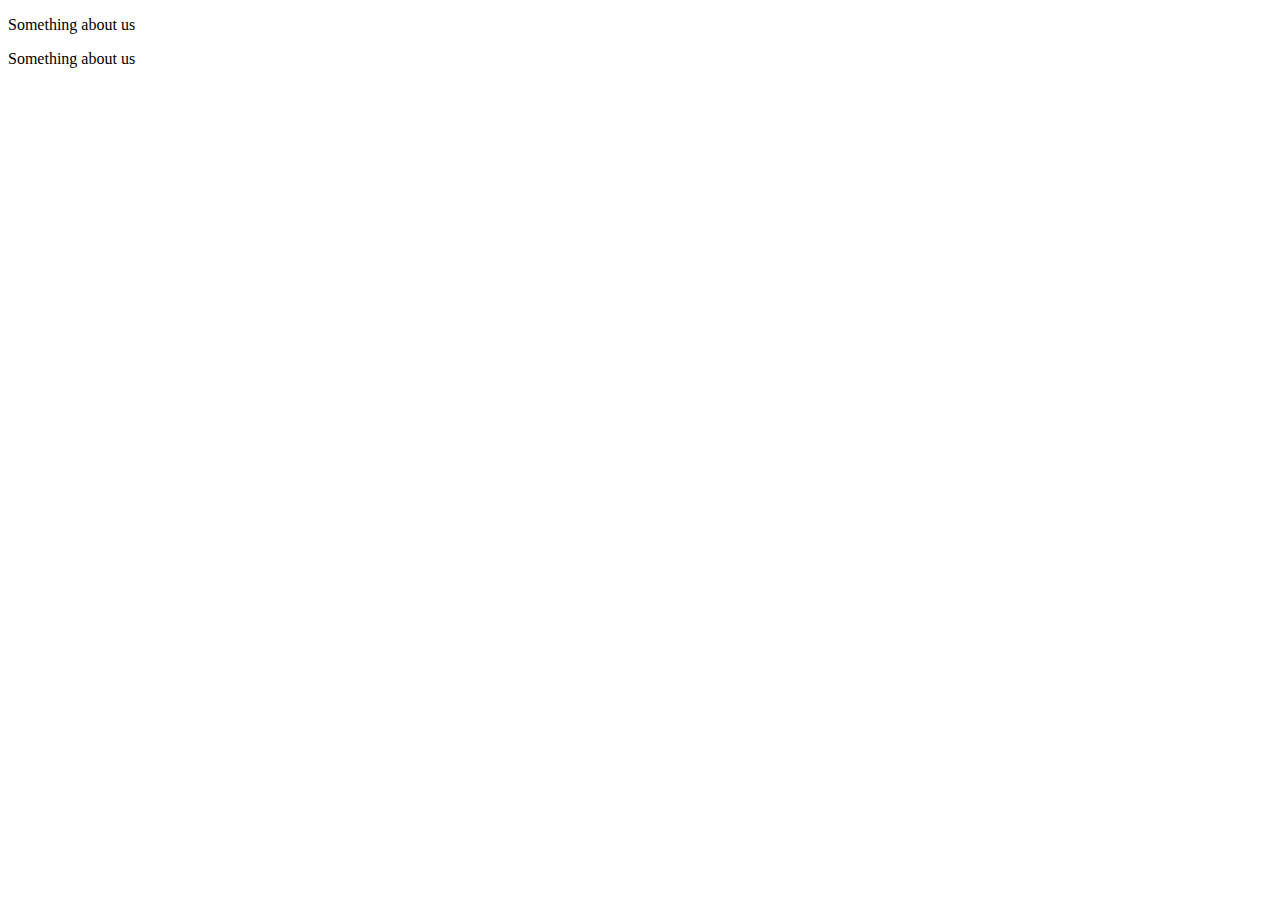
==== WEB-project/about-us.html @ 692694dc "main-page and organising" ====
<!DOCTYPE html>
<html lang="cs">
  <head>
    <metacharset="UTF-8"/>
    <link rel="stylesheet" href="styles.css">

    <script
      src="https://code.jquery.com/jquery-3.3.1.js"
      integrity="sha256-2Kok7MbOyxpgUVvAk/HJ2jigOSYS2auK4Pfzbm7uH60="
      crossorigin="anonymous">
    </script>
    
    <script> 
      $(function(){
      $("#header").load("header.html"); 
      $("#footer").load("footer.html"); 
      });
    </script> 

</head>

    <body>
               


        <main>

      <div id="header"></div>
      <div>
            <p>Something about us</p>
            <p>Something about us</p>
      </div>

        </main>



       <div id="header"></div>
    </body>
</html>
---- WEB-project/styles.css ----
footer {
  color: white;
  position: relative;
  overflow: hidden;
}

header#masthead{display: none;}
nav#mobile-navigation{display: none;}

header {
  position: fixed;
}

h1 {
    color:black;
    font-size: 32;
    position: fixed;
}

.main-bar {
    color: dodgerblue;
    display: inline-flex;
    position: fixed;
    float: right;
    padding: 10px;
    right: 0;
}

li{
  margin: 0px 0px 10px 0px;
}

.center-content{
  margin-left: 20%;
  margin-right: 20%;
}

input[type=text] {
  width: 100%;
  padding: 12px 20px;
  margin: 8px 0;
  box-sizing: border-box;
  background-color: darkgrey;
  color: aliceblue;
  font-size: large;
}
.nav-menu {
  width: fit-content;
}

.footer-div {
  padding: 15px;
  font-size: 15px;
  padding-top: 30px;
}

.dropbtn {
    color: white;
    background: rgb(14,14,14,0.5);
    padding: 12px 16px;
    font-size: 16px;
    border: none;
  }
  
  .dropdown {
    position: relative;
    display: inline-block;
  }
  
  .dropdown-content {
    display: none;
    position: absolute;
    min-width: 160px;
    box-shadow: 0px 8px 16px 0px rgba(0,0,0,0.2);
    z-index: 1;
  }
  
  .dropdown-content a {
    color: gray;
    background: rgb(14,14,14,0.5);
    padding: 12px 16px;
    text-decoration: none;
    display: block;
  }

  .top-background {
    position: relative;
    width: 100%;
    height: 85%;
    object-fit: cover;
    border-left: none;
    box-sizing: border-box;
    z-index: -1
  }

  .sponsors {
    font-size: 64px;
    color: white;
    text-align: center;
    padding: 60px 0;
  }
  
  .spacer {
    width:auto;
    height: 800px;
    background-color: aliceblue;
  }

  .spacer-small {
    height: 600px;
  }


  .dropdown-content a:hover {color: blue}
  .dropdown:hover .dropdown-content {display: block;}
  .dropdown:hover .dropbtn {color:dodgerblue;}
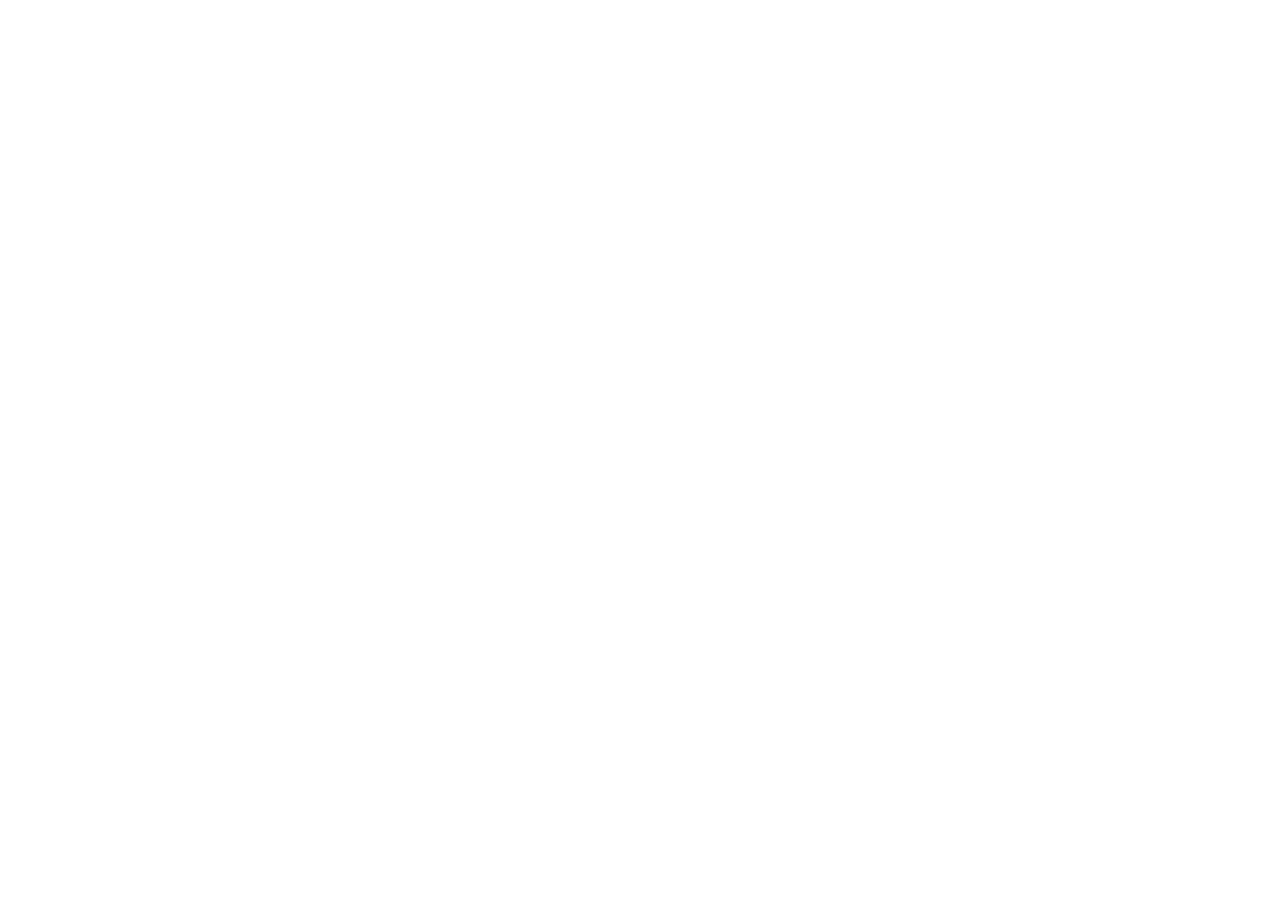
==== commit 4e46a834: "header-alt" ====
--- a/WEB-project/about-us.html
+++ b/WEB-project/about-us.html
@@ -12,24 +12,24 @@
     
     <script> 
       $(function(){
-      $("#header").load("header.html"); 
+      $("#header").load("header-alt.html"); 
       $("#footer").load("footer.html"); 
       });
     </script> 
 
 </head>
 
-    <body>
+    <body style="margin: 0;">
                
 
 
         <main>
 
-      <div id="header"></div>
-      <div>
-            <p>Something about us</p>
-            <p>Something about us</p>
-      </div>
+          <div id="header"></div>
+
+
+
+
 
         </main>
 
--- a/WEB-project/styles.css
+++ b/WEB-project/styles.css
@@ -61,6 +61,14 @@
     font-size: 16px;
     border: none;
   }
+
+  .dropbtnalt {
+    color: black;
+    padding: 12px 16px;
+    font-size: 16px;
+    border: none;
+    font-weight: bold;
+  }
   
   .dropdown {
     position: relative;
@@ -77,7 +85,7 @@
   
   .dropdown-content a {
     color: gray;
-    background: rgb(14,14,14,0.5);
+    background: rgb(255, 255, 255);
     padding: 12px 16px;
     text-decoration: none;
     display: block;
@@ -111,6 +119,7 @@
   }
 
 
-  .dropdown-content a:hover {color: blue}
+  .dropdown-content a:hover {color: white; background: sandybrown;}
   .dropdown:hover .dropdown-content {display: block;}
-  .dropdown:hover .dropbtn {color:dodgerblue;}+  .dropdown:hover .dropbtn {color:dodgerblue;}
+  .dropdown:hover .dropbtnalt {color: sandybrown;}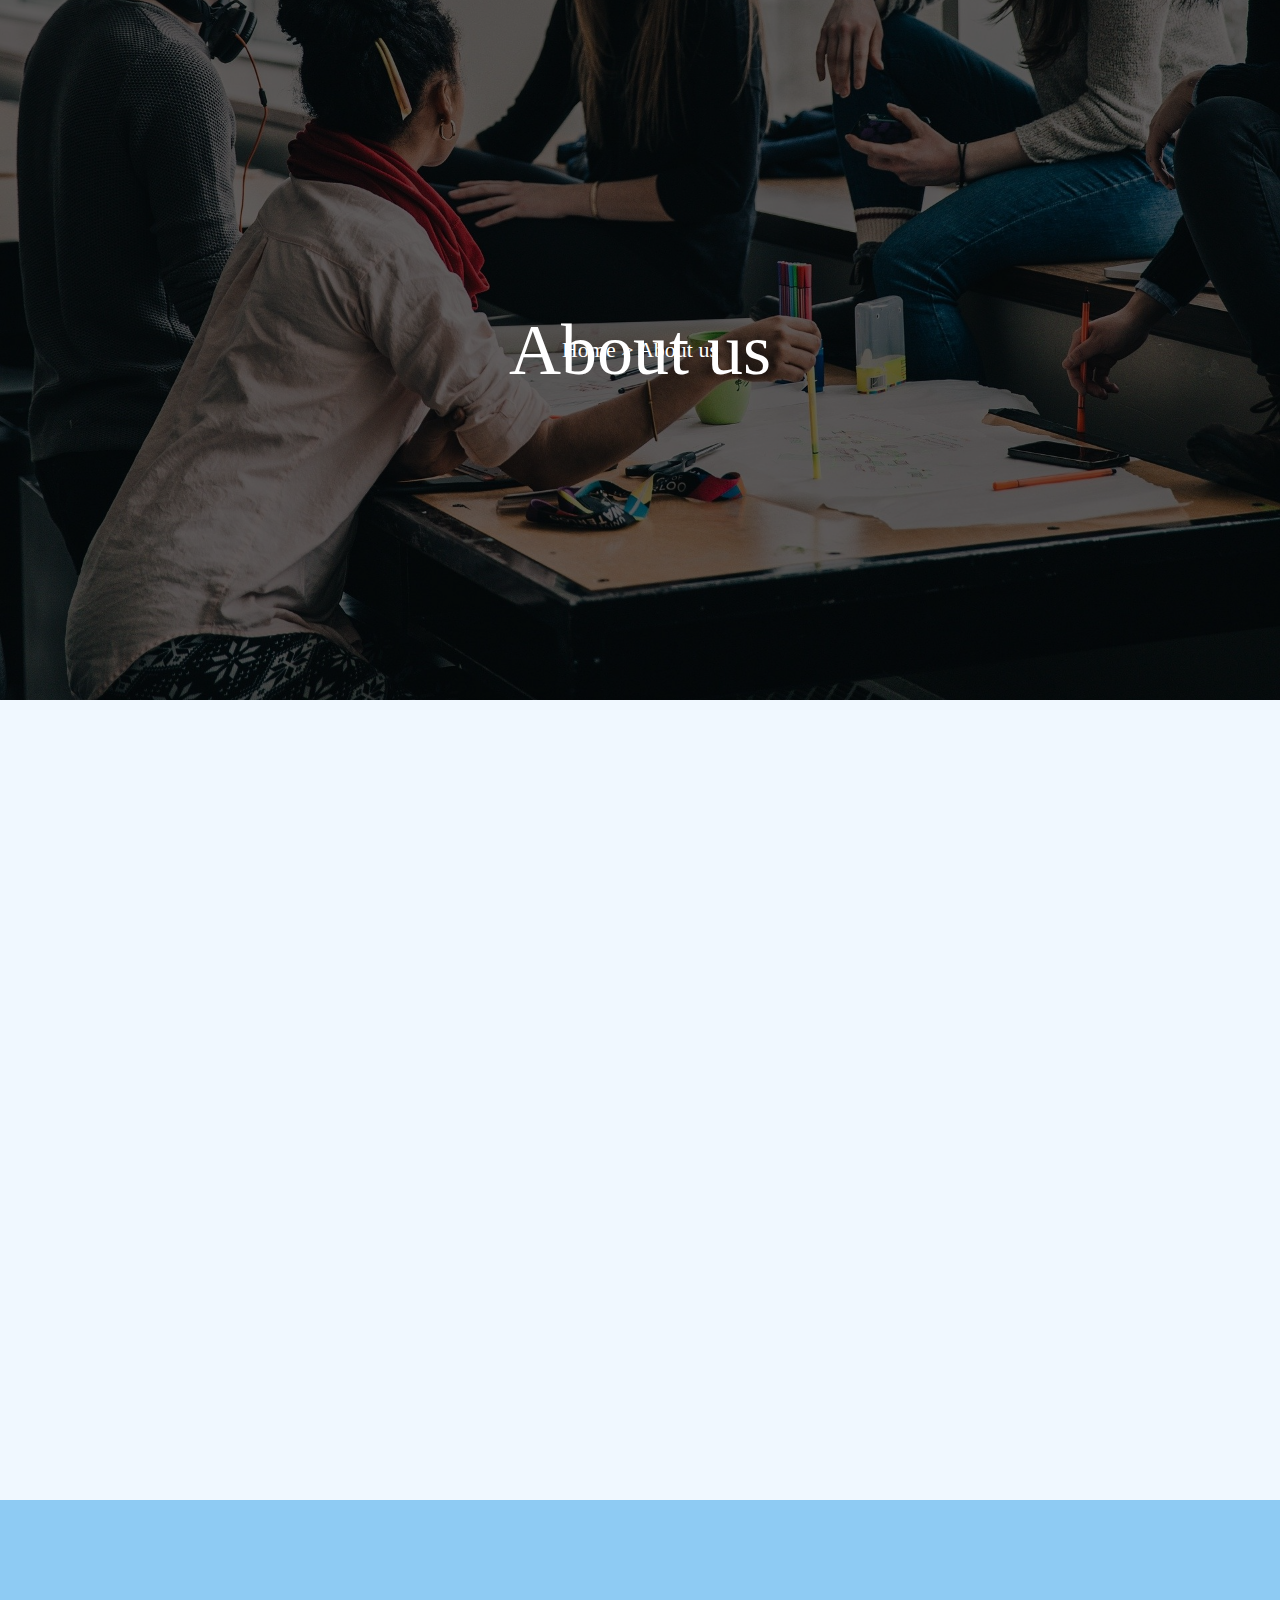
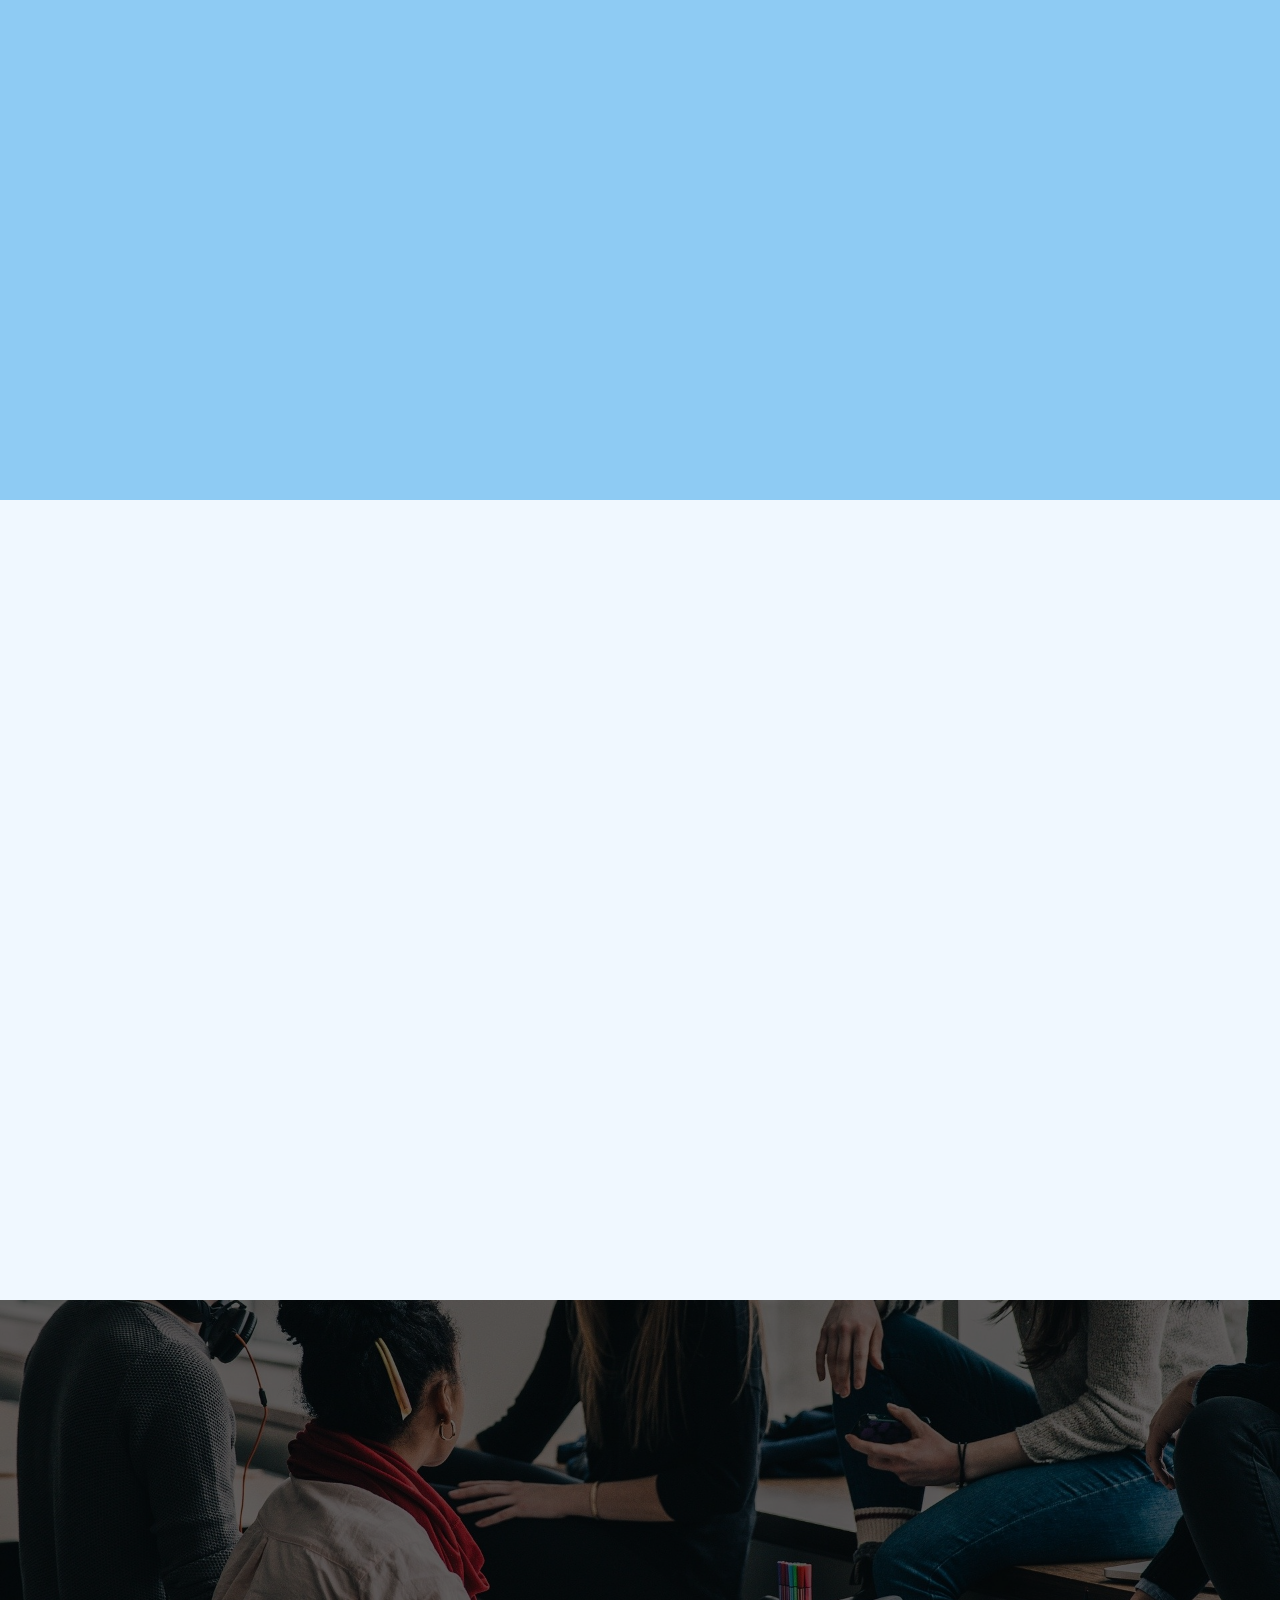
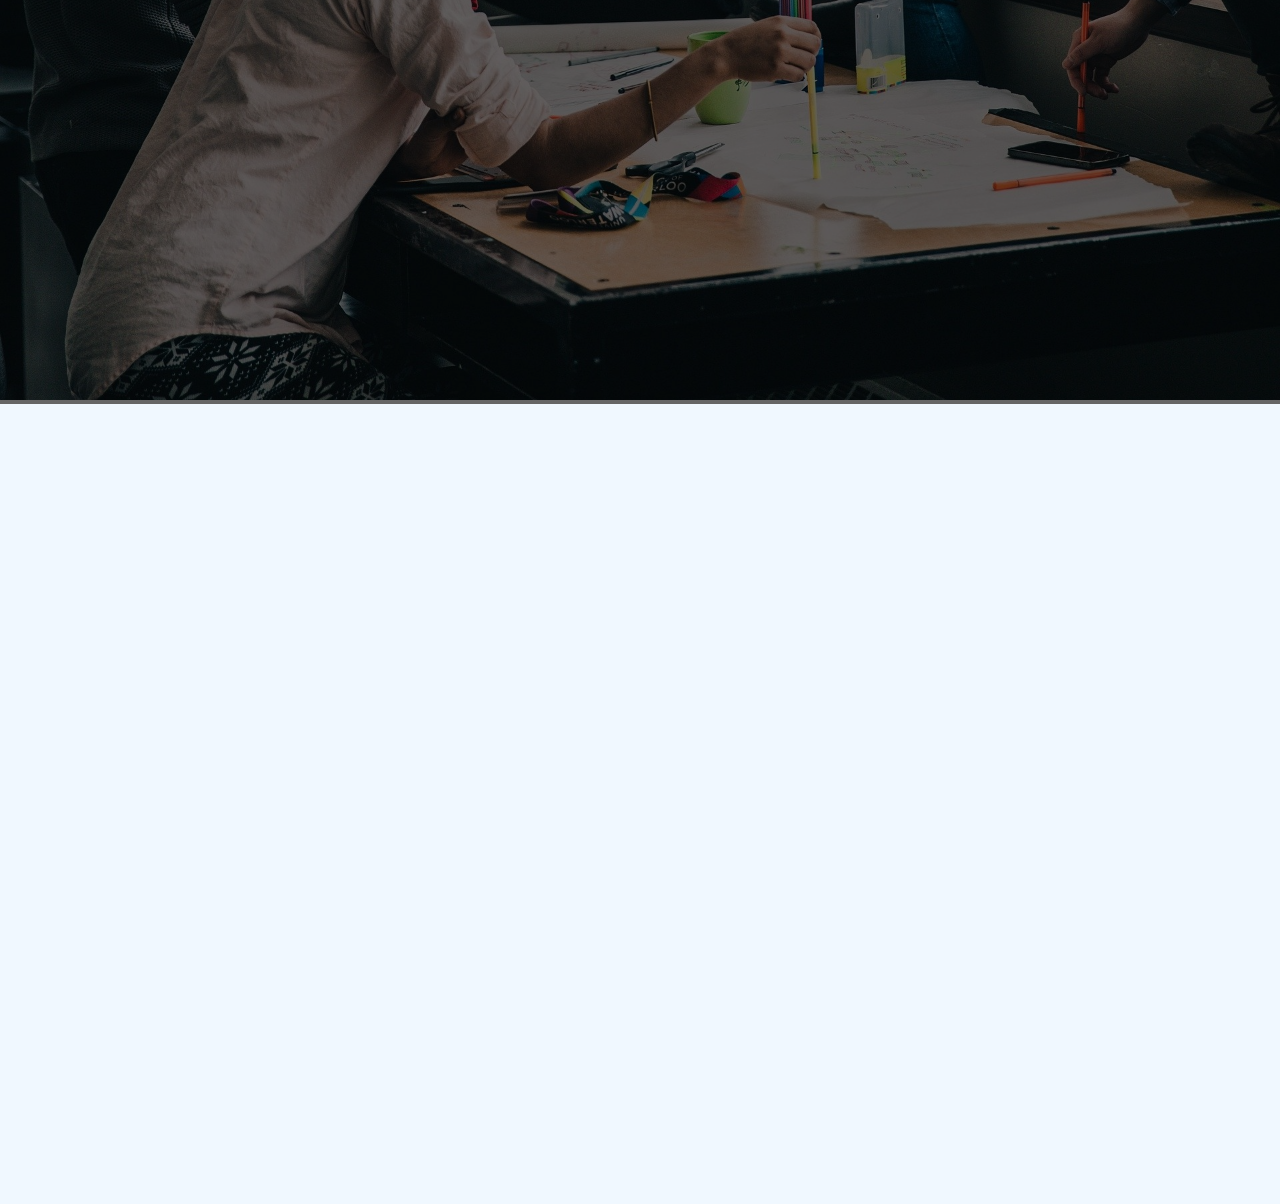
==== commit b0327c14: "Cont" ====
--- a/WEB-project/about-us.html
+++ b/WEB-project/about-us.html
@@ -19,22 +19,50 @@
 
 </head>
 
-    <body style="margin: 0;">
+    <body>
                
 
+      <div id="header" style="z-index: 1;"></div>
 
         <main>
 
-          <div id="header"></div>
 
+         
 
+          <div style=" background:rgba(0,0,0,0.6); align-items: center;">
+          <flexbox style="  display: flex;
+          justify-content: center;
+          align-items: center;">
 
+           
+            <p style="position: absolute; z-index: 0; font-size: 72px; text-anchor: middle; color: white;">About us</p> 
+            <p style="position: absolute; z-index: 0; font-size: 22px; color: white;">
+              <a href="./index.html">Home</a> > <a href="#">About us</a> 
 
+           </p>
+          <img src="./pictures/mainpage/people.jpg"class="top-background" style="height: 700px; z-index: -1;">
+
+          </flexbox>
+          </div>
+
+          <div class="spacer"></div>
+
+          <div class="spacer spacer-small" style="background-color: rgb(142, 203, 243);"></div>
+    
+    
+          <div class="spacer"></div>
+    
+          <div style=" background:rgba(0,0,0,0.6);">
+          <img src="./pictures/mainpage/people.jpg"class="top-background" style="height: 700px;">
+          </div>
+    
+          <div class="spacer"></div>
+    
 
         </main>
 
 
 
-       <div id="header"></div>
+        <div id="footer"></div>
     </body>
 </html>--- a/WEB-project/styles.css
+++ b/WEB-project/styles.css
@@ -1,7 +1,16 @@
+body{
+  margin: 0px;
+}
+
 footer {
   color: white;
   position: relative;
   overflow: hidden;
+}
+
+a {
+  color: white;
+  text-decoration: none;
 }
 
 header#masthead{display: none;}
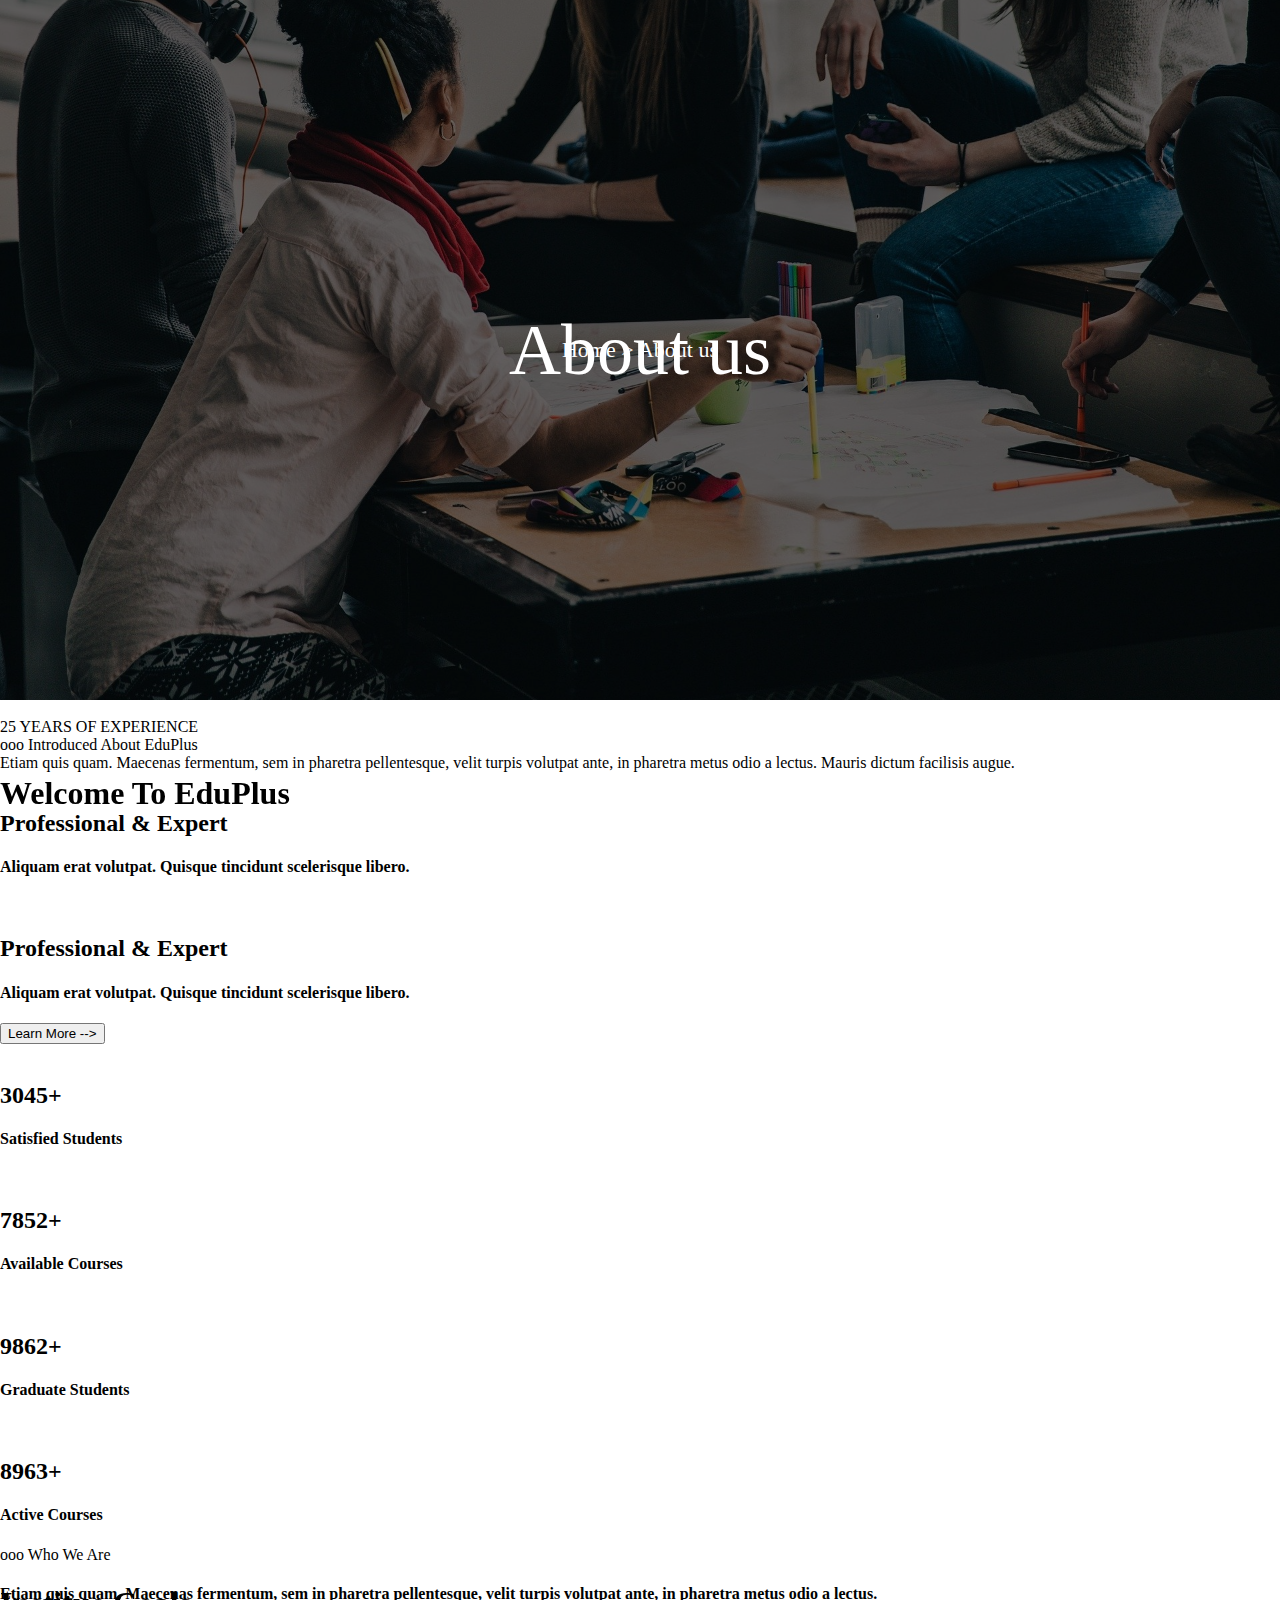
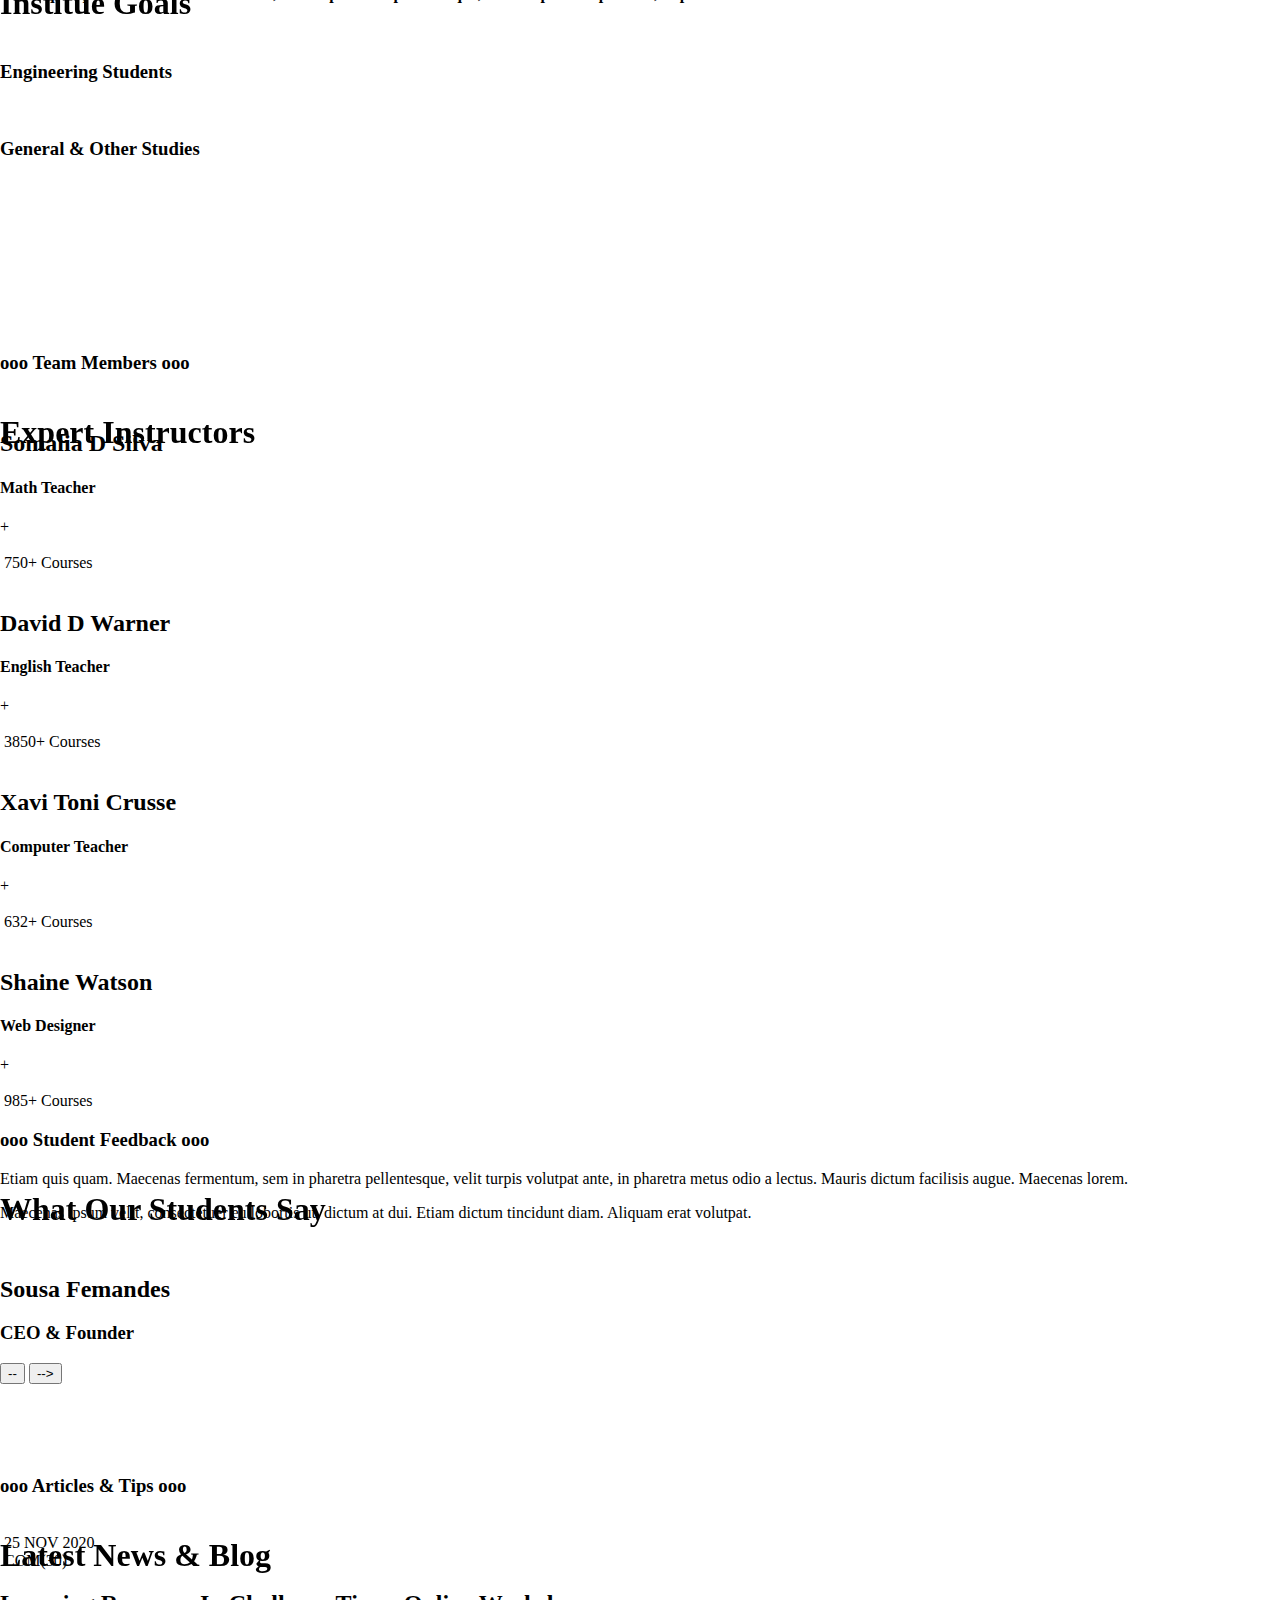
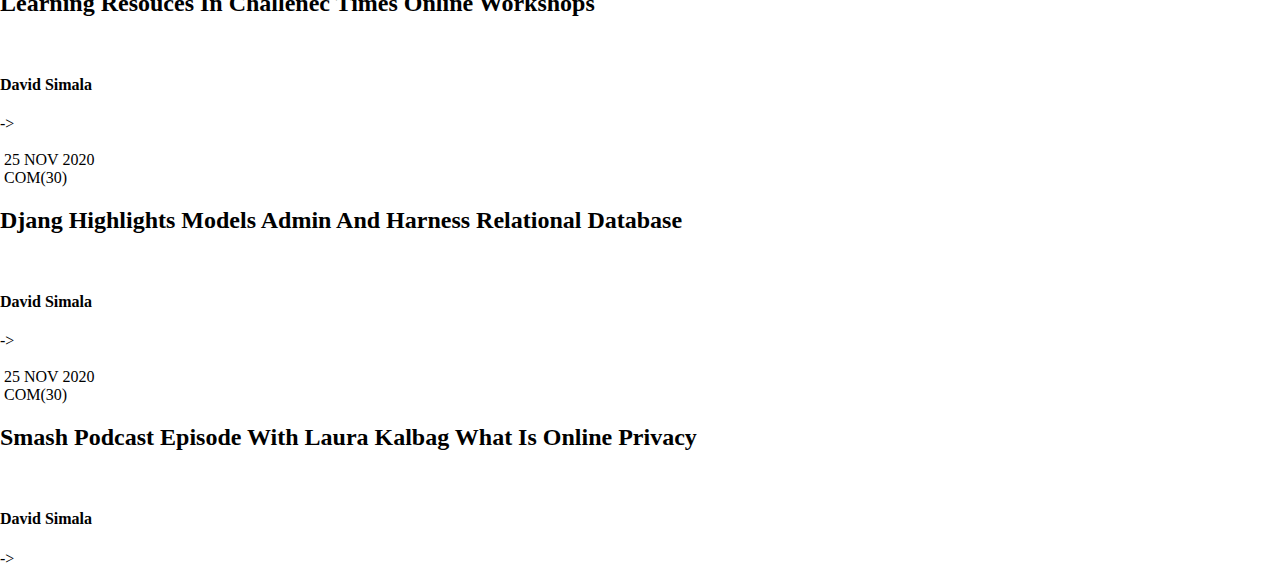
==== commit bc5e622c: "conte" ====
--- a/WEB-project/about-us.html
+++ b/WEB-project/about-us.html
@@ -30,38 +30,332 @@
          
 
           <div style=" background:rgba(0,0,0,0.6); align-items: center;">
-          <flexbox style="  display: flex;
-          justify-content: center;
-          align-items: center;">
-
-           
-            <p style="position: absolute; z-index: 0; font-size: 72px; text-anchor: middle; color: white;">About us</p> 
-            <p style="position: absolute; z-index: 0; font-size: 22px; color: white;">
-              <a href="./index.html">Home</a> > <a href="#">About us</a> 
-
-           </p>
-          <img src="./pictures/mainpage/people.jpg"class="top-background" style="height: 700px; z-index: -1;">
-
-          </flexbox>
-          </div>
-
-          <div class="spacer"></div>
-
-          <div class="spacer spacer-small" style="background-color: rgb(142, 203, 243);"></div>
-    
-    
-          <div class="spacer"></div>
-    
-          <div style=" background:rgba(0,0,0,0.6);">
-          <img src="./pictures/mainpage/people.jpg"class="top-background" style="height: 700px;">
-          </div>
-    
-          <div class="spacer"></div>
-    
+            <flexbox style="  display: flex;
+            justify-content: center;
+            align-items: center;">
+
+            
+              <p style="position: absolute; z-index: 0; font-size: 72px; text-anchor: middle; color: white;">About us</p> 
+              <p style="position: absolute; z-index: 0; font-size: 22px; color: white;">
+                <a href="./index.html">Home</a> > <a href="#">About us</a> 
+              </p>
+
+              <img src="./pictures/mainpage/people.jpg"class="top-background" style="height: 700px; z-index: -1;">
+
+            </flexbox>
+          </div>
+
+
+          <div>
+            <div>
+              <img>
+              <img>
+              <div>
+                25  YEARS OF EXPERIENCE
+              </div>
+            </div>
+
+            <div>
+              <div>ooo Introduced About EduPlus</div>
+              <h1>Welcome To EduPlus</h1>
+              <div>
+                Etiam quis quam. Maecenas fermentum, sem in pharetra pellentesque, velit turpis volutpat ante, 
+                in pharetra metus odio a lectus. Mauris dictum facilisis augue. 
+              </div>
+
+              <div>
+                <div>
+                  <img>
+                </div>
+                <div>
+                  <h2>Professional & Expert</h2>
+                  <h4>Aliquam erat volutpat. Quisque tincidunt scelerisque libero. </h4>
+                </div>
+              </div>
+
+              <div>
+                <div>
+                  <img>
+                </div>
+                <div>
+                  <h2>Professional & Expert</h2>
+                  <h4>Aliquam erat volutpat. Quisque tincidunt scelerisque libero. </h4>
+                </div>
+              </div>
+
+              <button>Learn More --></button>
+            </div>
+          </div>
+
+
+          <div>
+            <div>
+              <div>
+                <img>
+              </div>
+              <div>
+                <h2>3045+</h2>
+                <h4>Satisfied Students</h4>
+              </div>
+            </div>
+
+            <div>
+              <div>
+                <img>
+              </div>
+              <div>
+                <h2>7852+</h2>
+                <h4>Available Courses</h4>
+              </div>
+            </div>
+
+            <div>
+              <div>
+                <img>
+              </div>
+              <div>
+                <h2>9862+</h2>
+                <h4>Graduate Students</h4>
+              </div>
+            </div>
+
+            <div>
+              <div>
+                <img>
+              </div>
+              <div>
+                <h2>8963+</h2>
+                <h4>Active Courses</h4>
+              </div>
+            </div>
+          </div>
+
+
+          <div>
+            <div>
+              <div>
+                ooo Who We Are
+              </div>
+
+              <h1>Institue Goals</h1>
+
+              <h4>Etiam quis quam. Maecenas fermentum, sem in pharetra pellentesque, velit turpis volutpat ante, 
+                in pharetra metus odio a lectus.</h4>
+
+              <div>
+                <div>
+                  <img>
+                  <h3>Engineering Students</h3>
+                </div>
+                <div>
+                  <img>
+                  <h3>General & Other Studies</h3>
+                </div>
+              </div>
+            </div>
+
+            <div>
+              <video></video>
+            </div>
+          </div>
+
+
+          <div>
+
+            <h3>ooo Team Members ooo</h3>
+
+            <h1>Expert Instructors</h1>
+
+            <div>
+              <img>
+              <h2>Somalia D Silva</h2>
+              <h4>Math Teacher</h4>
+              <div>+</div>
+              <br>
+              <div>
+                <img>
+                750+ Courses
+              </div>
+            </div>
+
+            <div>
+              <img>
+              <h2>David D Warner</h2>
+              <h4>English Teacher</h4>
+              <div>+</div>
+              <br>
+              <div>
+                <img>
+                3850+ Courses
+              </div>
+            </div>
+
+            <div>
+              <img>
+              <h2>Xavi Toni Crusse</h2>
+              <h4>Computer Teacher</h4>
+              <div>+</div>
+              <br>
+              <div>
+                <img>
+                632+ Courses
+              </div>
+            </div>
+
+            <div>
+              <img>
+              <h2>Shaine Watson</h2>
+              <h4>Web Designer</h4>
+              <div>+</div>
+              <br>
+              <div>
+                <img>
+                985+ Courses
+              </div>
+            </div>
+
+          </div>
+
+
+          <div>
+            <div>
+              <h3>ooo Student Feedback ooo</h3>
+              <h1>What Our Students Say</h1>
+            </div>
+
+            <div>
+              <div>
+                <p>
+                  Etiam quis quam. Maecenas fermentum, sem in pharetra pellentesque, velit turpis volutpat ante, in 
+                  pharetra metus odio a lectus. Mauris dictum facilisis augue. Maecenas lorem. 
+                </p>
+                <p>
+                  Maecenas ipsum velit, 
+                  consectetuer eu lobortis ut, dictum at dui. Etiam dictum tincidunt diam. Aliquam erat volutpat. 
+                </p>
+                <div>
+                  <img>
+                  <div>
+                    <h2>Sousa Femandes</h2>
+                    <h3>CEO & Founder</h3>
+                  </div>
+                </div>
+                <div>
+                  <button>--</button>
+                  <button>--></button>
+                </div>
+                <img>
+              </div>
+
+              <div>
+                <div>
+                  <img>
+                  <img>
+                </div>
+                <div>
+                  <img>
+                  <img>
+                  <img>
+                </div>
+                <div>
+                  <img>
+                  <img>
+                  <img>
+                </div>
+              </div>
+
+            </div>
+
+          </div>
+
+
+          <div>
+
+            <h3>ooo Articles & Tips ooo</h3>
+
+            <h1>Latest News & Blog </h1>
+
+            <div>
+
+              <img>
+
+              <div>
+                <div>
+                  <img>
+                  25 NOV 2020
+                </div>
+                <div>
+                  <img>
+                  COM(30)
+                </div>
+              </div>
+
+              <h2>Learning Resouces In Challenec Times Online Workshops</h2>
+
+              <div>
+                <img>
+                <h4>David Simala</h4>
+              </div>
+
+              <div>-></div>
+
+            </div>
+
+            <div>
+
+              <img>
+
+              <div>
+                <div>
+                  <img>
+                  25 NOV 2020
+                </div>
+                <div>
+                  <img>
+                  COM(30)
+                </div>
+              </div>
+
+              <h2>Djang Highlights Models Admin And Harness Relational Database</h2>
+
+              <div>
+                <img>
+                <h4>David Simala</h4>
+              </div>
+
+              <div>-></div>
+
+            </div>
+
+            <div>
+
+              <img>
+
+              <div>
+                <div>
+                  <img>
+                  25 NOV 2020
+                </div>
+                <div>
+                  <img>
+                  COM(30)
+                </div>
+              </div>
+
+              <h2>Smash Podcast Episode With Laura Kalbag What Is Online Privacy</h2>
+
+              <div>
+                <img>
+                <h4>David Simala</h4>
+              </div>
+
+              <div>-></div>
+
+            </div>
+
+          </div>
 
         </main>
-
-
 
         <div id="footer"></div>
     </body>
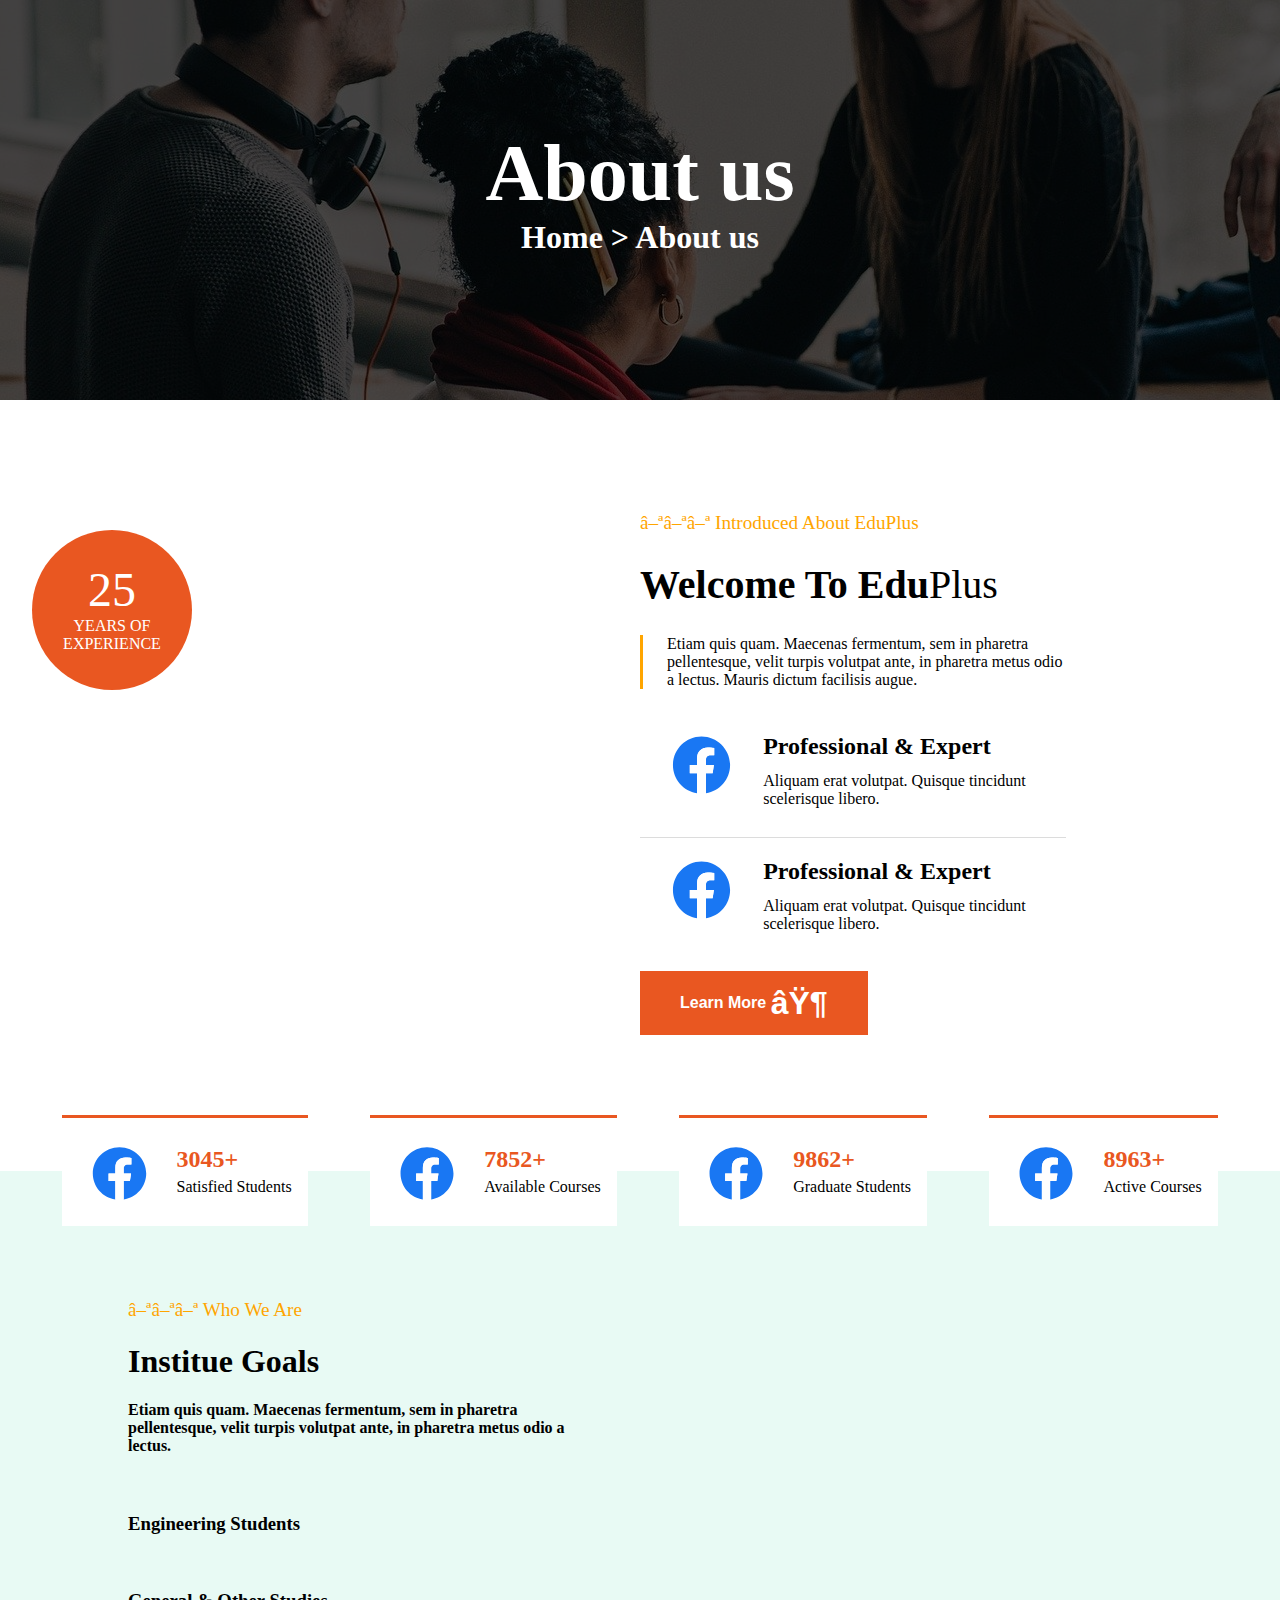
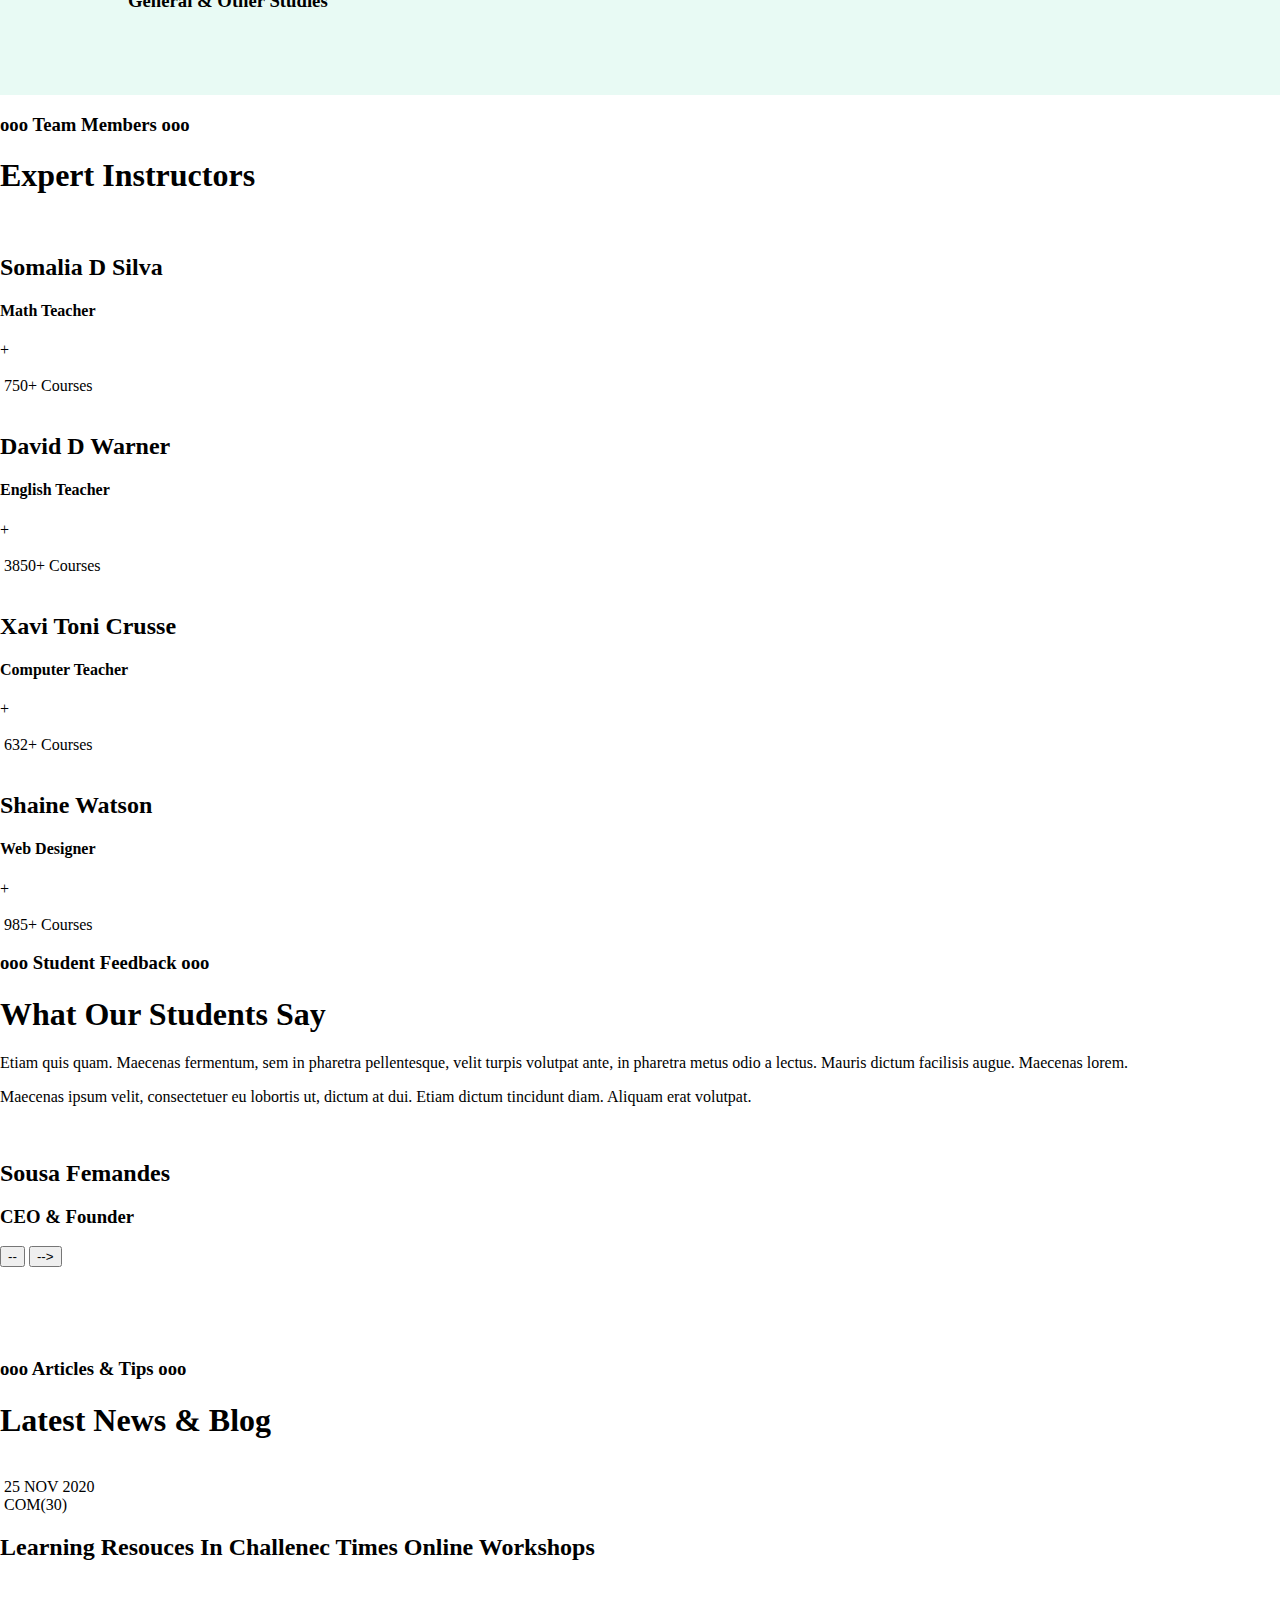
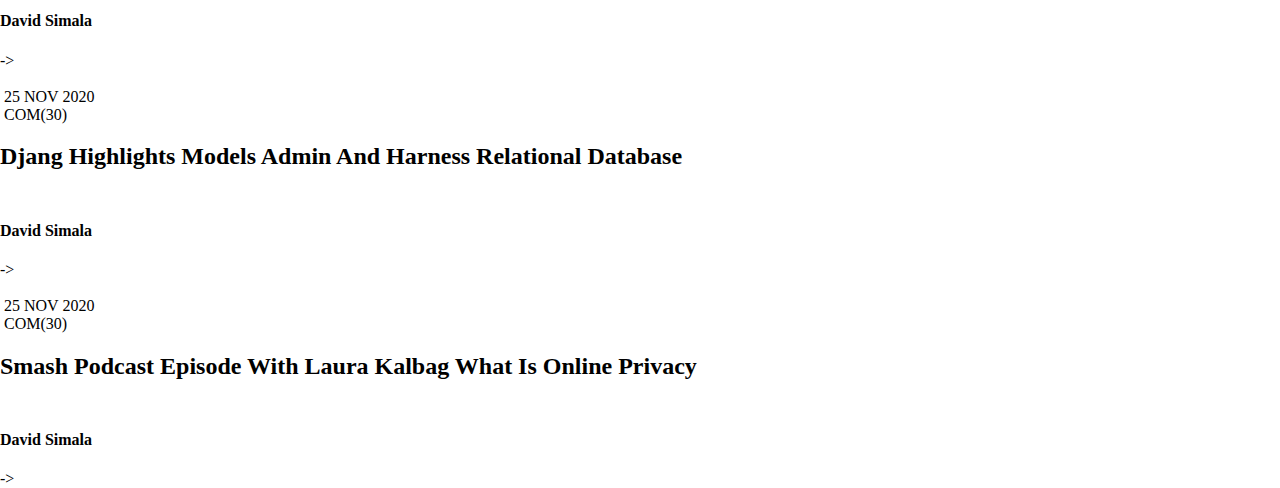
==== commit 68c77155: "header responsivness + path" ====
--- a/WEB-project/about-us.html
+++ b/WEB-project/about-us.html
@@ -19,122 +19,103 @@
 
 </head>
 
-    <body>
-               
-
-      <div id="header" style="z-index: 1;"></div>
-
-        <main>
-
-
-         
-
-          <div style=" background:rgba(0,0,0,0.6); align-items: center;">
-            <flexbox style="  display: flex;
-            justify-content: center;
-            align-items: center;">
-
-            
-              <p style="position: absolute; z-index: 0; font-size: 72px; text-anchor: middle; color: white;">About us</p> 
-              <p style="position: absolute; z-index: 0; font-size: 22px; color: white;">
-                <a href="./index.html">Home</a> > <a href="#">About us</a> 
-              </p>
-
-              <img src="./pictures/mainpage/people.jpg"class="top-background" style="height: 700px; z-index: -1;">
-
-            </flexbox>
-          </div>
-
-
-          <div>
-            <div>
-              <img>
-              <img>
-              <div>
-                25  YEARS OF EXPERIENCE
-              </div>
-            </div>
-
-            <div>
-              <div>ooo Introduced About EduPlus</div>
-              <h1>Welcome To EduPlus</h1>
-              <div>
+    <body>              
+
+      <div id="header"></div>
+
+        <main>         
+          <div class="location">           
+            <div class="location__text">
+              <div class="pagename">About us</div>
+              <div class="path">Home > About us</div>
+            </div>              
+          </div>
+
+          <div class="experience"> <!-- obrazky + uvodni text -->
+            <div class="left">
+              <img>
+              <img>
+              <div class="circle">
+                <div class="text"><span>25</span>  <div>YEARS OF EXPERIENCE</div></div>
+              </div>
+            </div>
+
+            <div class=right>
+              <div class="introduction">▪▪▪ Introduced About EduPlus</div>
+              <h1><span>Welcome To Edu</span>Plus</h1>
+              <div class="right--info">
                 Etiam quis quam. Maecenas fermentum, sem in pharetra pellentesque, velit turpis volutpat ante, 
                 in pharetra metus odio a lectus. Mauris dictum facilisis augue. 
               </div>
 
-              <div>
-                <div>
-                  <img>
-                </div>
+              <div class="qualities lined">
+                <img src="icons/facebook-logo.svg">
                 <div>
                   <h2>Professional & Expert</h2>
-                  <h4>Aliquam erat volutpat. Quisque tincidunt scelerisque libero. </h4>
-                </div>
-              </div>
-
-              <div>
-                <div>
-                  <img>
-                </div>
+                  <span>Aliquam erat volutpat. Quisque tincidunt scelerisque libero. </span>
+                </div>
+              </div>
+
+              <div class="qualities">
+                <img src="icons/facebook-logo.svg">
                 <div>
                   <h2>Professional & Expert</h2>
-                  <h4>Aliquam erat volutpat. Quisque tincidunt scelerisque libero. </h4>
-                </div>
-              </div>
-
-              <button>Learn More --></button>
-            </div>
-          </div>
-
-
-          <div>
-            <div>
-              <div>
-                <img>
+                  <span>Aliquam erat volutpat. Quisque tincidunt scelerisque libero. </span>
+                </div>
+              </div>
+
+              <button class="defbutton">Learn More <span class="embig">⟶</span></button>
+            </div>
+          </div>
+
+
+          <div class="statistics">
+            <div class="card">
+              <div>
+                <img src="icons/facebook-logo.svg">
               </div>
               <div>
                 <h2>3045+</h2>
-                <h4>Satisfied Students</h4>
-              </div>
-            </div>
-
-            <div>
-              <div>
-                <img>
+                <span>Satisfied Students</span>
+              </div>
+            </div>
+
+            <div class="card">
+              <div>
+                <img src="icons/facebook-logo.svg">
               </div>
               <div>
                 <h2>7852+</h2>
-                <h4>Available Courses</h4>
-              </div>
-            </div>
-
-            <div>
-              <div>
-                <img>
+                <span>Available Courses</span>
+              </div>
+            </div>
+
+            <div class="card">
+              <div>
+                <img src="icons/facebook-logo.svg">
               </div>
               <div>
                 <h2>9862+</h2>
-                <h4>Graduate Students</h4>
-              </div>
-            </div>
-
-            <div>
-              <div>
-                <img>
+                <span>Graduate Students</span>
+              </div>
+            </div>
+
+            <div class="card">
+              <div>
+                <img src="icons/facebook-logo.svg">
               </div>
               <div>
                 <h2>8963+</h2>
-                <h4>Active Courses</h4>
-              </div>
-            </div>
-          </div>
-
-
-          <div>
-            <div>
-              <div>
-                ooo Who We Are
+                <span>Active Courses</span>
+              </div>
+            </div>
+          </div>
+
+
+          <div class="goals">
+            <div class="left">
+              <div class="introduction">
+                ▪▪▪ Who We Are
               </div>
 
               <h1>Institue Goals</h1>
@@ -154,7 +135,7 @@
               </div>
             </div>
 
-            <div>
+            <div class="right">
               <video></video>
             </div>
           </div>
--- a/WEB-project/styles.css
+++ b/WEB-project/styles.css
@@ -1,39 +1,209 @@
+/*Design pro telefon + obecny*/
+
 body{
   margin: 0px;
-}
-
-footer {
-  color: white;
-  position: relative;
-  overflow: hidden;
+  display: flex;
+  flex-direction: column;
 }
 
 a {
-  color: white;
   text-decoration: none;
 }
+
+main{
+}
+
+
 
 header#masthead{display: none;}
 nav#mobile-navigation{display: none;}
 
-header {
-  position: fixed;
-}
+
+
+* {
+  box-sizing: border-box;
+}
+
 
 h1 {
     color:black;
     font-size: 32;
-    position: fixed;
-}
-
-.main-bar {
-    color: dodgerblue;
-    display: inline-flex;
-    position: fixed;
-    float: right;
-    padding: 10px;
-    right: 0;
-}
+}
+
+/* LOCATION part*/
+
+.location {
+  background-image: url("./pictures/mainpage/people.jpg");
+  width: 100%;
+  height: 25em;
+  display: flex;
+}
+
+.location::after {
+  content: '\A';
+  position: absolute;
+  z-index: 1;
+  width: inherit; height: inherit;
+  top:inherit; left:inherit;
+  background:rgba(0,0,0,0.7);
+}
+
+.location__text {
+  z-index: 2;
+  display: inline;
+  width: 100%;
+  height: fit-content;
+  text-align: center;  
+  color:white;
+  font-weight: 900;
+  padding-top: 8em;
+  white-space: nowrap;
+}
+
+.location__text .pagename {
+  font-size: 5em;
+}
+
+.location__text .path {
+  font-size: 2em;  
+}
+
+/* LOCATION part END*/
+
+
+/* EXPERIENCE part*/
+
+.circle {
+  width: 10em;
+  height: 10em;
+  text-align: center;
+  display: flex;
+  border-radius: 50%;
+  background-color: #e95721;
+}
+
+.circle .text {
+  padding-top: 2em;
+  color: white;
+}
+
+.circle span {
+  font-size: 3em;
+}
+
+.experience {
+  display: flex;
+  padding: 2em;
+  padding-top: 7em;  
+  padding-bottom: 8em;
+}
+
+.experience .left {
+  width: 50%;
+  float: left ;
+}
+
+.experience .right {
+  width: 35%;
+  float: right ;
+}
+
+.introduction {
+  color: orange;
+  font-size: 1.2em;
+}
+
+.experience h1 {
+  font-size: 2.5em;
+  font-weight: 500;
+}
+
+h1 span {
+  font-weight: 900;
+}
+
+.right--info {
+  top: inherit;
+  height: fit-content;
+  padding-left: 1.5em;
+  border-left: 0.2em solid orange;
+  margin-bottom: 1.5em;
+
+}
+
+.qualities{
+  display: inline-flex;
+  padding-bottom: 1.8em;
+}
+
+.lined {  
+  border-bottom: 0.05em solid rgba(177, 175, 175, 0.445);
+}
+
+h2 {
+  margin-bottom: 0.5em;
+}
+
+.qualities img {
+  padding-top: 0.5em;
+  height: 6em;
+}
+
+/* EXPERIENCE part END*/
+
+/* STATISTICS part */
+
+.statistics {
+  width: 100%;
+  top:inherit;
+  display:inline-flex;
+  justify-content: space-evenly;
+  position: absolute;
+}
+
+.statistics .card {
+  display: inline-flex;
+  background-color: white;
+  height: fit-content;
+  position: relative;
+  top: -3.5em;
+  padding: 0.5em 1em 0.5em 0em;
+  border-top: 0.2em solid #e95721;
+}
+
+.statistics img {
+  height: 5.5em;
+  padding-top: 0.4em;
+}
+
+.statistics h2 {
+  margin-bottom: 0.2em;
+  color: #e95721;
+}
+
+/* STATISTICS part END*/
+
+/* GOALS part */
+
+.goals {
+  background-color: rgb(232, 250, 244);
+  padding-top: 8em;  
+  padding-bottom: 4em;  
+  display: flex;
+}
+
+.goals .left {
+  width: 40%;
+  margin-left: 10%;
+  float: left;
+}
+
+.goals .right {
+  width: 60%;
+  float: right;
+}
+
+/* GOALS part END */
 
 li{
   margin: 0px 0px 10px 0px;
@@ -44,44 +214,80 @@
   margin-right: 20%;
 }
 
-input[type=text] {
-  width: 100%;
-  padding: 12px 20px;
-  margin: 8px 0;
-  box-sizing: border-box;
-  background-color: darkgrey;
-  color: aliceblue;
-  font-size: large;
-}
-.nav-menu {
-  width: fit-content;
-}
-
-.footer-div {
-  padding: 15px;
-  font-size: 15px;
-  padding-top: 30px;
-}
-
-.dropbtn {
+
+
+
+  .top-background {
+    position: relative;
+    width: 100%;
+    height: 85%;
+    object-fit: cover;
+    border-left: none;
+    box-sizing: border-box;
+    z-index: -1
+  }
+
+  .sponsors {
+    font-size: 64px;
     color: white;
-    background: rgb(14,14,14,0.5);
-    padding: 12px 16px;
-    font-size: 16px;
-    border: none;
+    text-align: center;
+    padding: 60px 0;
+  }
+  
+  .spacer {
+    width:auto;
+    height: 800px;
+    background-color: aliceblue;
+  }
+
+  .spacer-small {
+    height: 600px;
+  }
+  /* --------------------------------------------------------*/
+
+  /* header part */
+ 
+  nav {
+    width: 100%;
+    background-color: #e9f3f7;
+    font-size: 18px;
+    line-height: 22px;
+    color: #062a35;
+    font-weight: 500;
+    font-family: "Roboto";
+    padding-bottom: 10px;
+    padding: 20px;
+  }
+
+  nav .top__logo{
+    justify-content: left;
+    font-size: 34px;
+    color: #062a35;    
+    float: left;
+    vertical-align: middle;
+  }
+
+  .navigation {
+    display: inline;
+    width: 100%;
+    justify-content: space-between;
+    z-index:2;
   }
 
   .dropbtnalt {
     color: black;
-    padding: 12px 16px;
     font-size: 16px;
+    padding-left: 10px;
     border: none;
     font-weight: bold;
+    margin-top: 10px;
+    margin-bottom: 10px;
+    white-space: nowrap;
   }
   
   .dropdown {
     position: relative;
-    display: inline-block;
+    display: inline;
   }
   
   .dropdown-content {
@@ -89,46 +295,382 @@
     position: absolute;
     min-width: 160px;
     box-shadow: 0px 8px 16px 0px rgba(0,0,0,0.2);
-    z-index: 1;
+    z-index: 2;
   }
   
   .dropdown-content a {
     color: gray;
     background: rgb(255, 255, 255);
-    padding: 12px 16px;
+    padding: 8px;
     text-decoration: none;
     display: block;
   }
-
-  .top-background {
-    position: relative;
-    width: 100%;
-    height: 85%;
-    object-fit: cover;
-    border-left: none;
-    box-sizing: border-box;
-    z-index: -1
-  }
-
-  .sponsors {
-    font-size: 64px;
-    color: white;
-    text-align: center;
-    padding: 60px 0;
-  }
-  
-  .spacer {
-    width:auto;
-    height: 800px;
-    background-color: aliceblue;
-  }
-
-  .spacer-small {
-    height: 600px;
-  }
-
-
+  
   .dropdown-content a:hover {color: white; background: sandybrown;}
   .dropdown:hover .dropdown-content {display: block;}
   .dropdown:hover .dropbtn {color:dodgerblue;}
-  .dropdown:hover .dropbtnalt {color: sandybrown;}+  .dropdown:hover .dropbtnalt {color: sandybrown;}
+
+  .downarrow {
+    display: none;
+  }
+
+  .heading {
+    display: inline-flex;    
+    text-align: center;
+  }
+  
+  .heading .signin {
+    display: none;
+    height: 50px;
+  }
+
+  .login {
+    display: none;
+  }
+
+
+  nav .media {
+    background-color: white;
+    margin: 0.2em;
+    display: flex;
+    justify-content: center;
+    align-items: center;
+  }
+
+  .login .orange {
+    background-color: orange;
+  }
+
+  .login .transparent {
+    background: none;
+    margin-left: 2em;
+  }
+
+  nav img {
+    vertical-align: middle;
+        align-self: center;
+    height: 40px;
+  }
+
+  .signin {
+    display: inline-flex;    
+    background-color: white;
+  }
+
+  .signin .text {
+    white-space: nowrap;
+    vertical-align: middle;
+    line-height: 28px;
+    padding: 10px;
+    padding-right: 20px;
+  }
+
+  /* header part END */
+
+  /* --------------------------------------------------------*/
+
+  /* footer part */  
+  footer {
+    color: white;
+    position: relative;
+    overflow: hidden;
+    height: fit-content;
+    background-color: #052935;
+    resize: vertical;
+    overflow: auto;
+    
+  }
+
+  
+  footer .content {
+    margin-left: 5%;
+    margin-right: 5%;
+    margin-top: 20px;
+  }
+
+  footer .top {
+    display: inline;    
+    padding-top: 20px;
+    padding-bottom: 20px;
+    width: 100%;
+  }
+
+  .top__logo{
+    font-size: 45px;
+    letter-spacing: -1px;
+    text-align: center;
+    line-height: 50px;
+    color: #ffffff;
+    display: inline-flex;
+    font-family: "Roboto";
+    width: 100%;
+    justify-content: center;
+  }
+
+  .top__logo span {    
+    font-weight: 900;
+  }
+
+  .top__logo img {
+    height: 46px;
+    padding-right: 20px;    
+    align-self: center;
+  }
+
+  .top__logo .text {
+    display: inline-block;
+    align-self: center;
+  }
+
+  .top__socials {    
+    justify-content: center;
+    text-align: center;    
+    width: 100%;
+  }
+
+  .top__socials .text {
+    padding-left: 0;
+  }
+
+  .top .media{
+    padding: 10px;
+    background: none;
+    font-size: 13px;
+    line-height: 22px;
+    color: #ffffff;
+    font-family: "Font Awesome5 Brands";
+    vertical-align: middle;
+    display: inline-flex;
+  }
+
+  .top__socials img {
+    width: 50px;
+  }
+
+  footer .legend {
+    display: inline;
+    width: 100%;
+    justify-content: space-between;
+  }
+
+  .legend .group {
+    padding: 20px;
+    
+    text-align: center;
+  }
+
+  .legend .heading {
+    font-size: 22px;
+    letter-spacing: 0px;
+    line-height: 22px;
+    color: #ffffff;
+    font-weight: 700;
+    font-family: "IBM Plex Sans";
+  }
+
+  .legend ul {
+    font-size: 15px;
+    line-height: 32px;
+    color: #a3b5c3;
+    font-weight: 400;
+    font-family: "Hind";
+    list-style-type:none; 
+    padding-left: 0; 
+    width: max-content;
+    max-width: 800px;
+    margin-right: auto;
+    margin-left: auto;
+  }
+
+  .legend li {
+    
+    text-align: center;
+  }
+
+  .group__input {
+    min-width: 300px;
+  }
+
+  .group__input p {
+    font-size: 15px;
+    line-height: 32px;
+    color: #a3b5c3;
+    font-weight: 400;
+    font-family: "Hind";
+  }
+
+  .group__input .input {
+    width: 100%;
+    display: inline-flex;
+  }
+
+  input[type=text] {
+    width: 100%;
+    padding: 12px 20px;
+    margin: 8px 0;
+    box-sizing: border-box;
+    background-color: #0b3541;
+    color: aliceblue;
+    font-size: large;
+    border: none;
+  }
+
+  .defbutton {
+    color: rgb(255, 255, 255);
+    background-color: #e95721;
+    font-size: 1em;
+    height: 4em;
+    font-weight: 700;
+    width: fit-content;
+    padding: 12px 40px;
+    white-space: nowrap;
+    margin: 8px 0;
+    border: none;    
+  }
+  
+  .embig{    
+    vertical-align: middle;
+    font-size: 2em;
+  }
+
+  footer .copyright {
+    font-size: 15px;
+    line-height: 32px;
+    color: #94a7b5;
+    font-weight: 400;
+    font-family: "Roboto";
+    text-align: center;
+    background-color: #0b3541;
+  }
+  /* footer part END */
+
+
+
+   /* tablet */
+
+  @media (min-width: 580px) {
+   
+
+    .nav-menu{
+       display: inline-flex;
+    }
+
+    .downarrow {
+      display: inline;
+      vertical-align: text-top;
+      
+      font-weight: bold;
+      font-size: 0.8em;
+    }
+    
+    footer .content {
+      margin-left: 10%;
+      margin-right: 10%;
+    }
+
+    .navigation {
+      display: inline-flex;
+    }
+
+    .dropbtnalt{
+      margin-right: 20px;
+    }
+    
+    
+
+    .heading .signin {
+      display: flex;
+      float: right;
+    }
+
+    nav .heading{
+      width: 100%;
+    }
+
+  }
+
+    /* For desktop: */
+  @media only screen and (min-width: 768px) {
+    .col-1 {width: 8.33%;}
+    .col-2 {width: 16.66%;}
+    .col-3 {width: 25%;}
+    .col-4 {width: 33.33%;}
+    .col-5 {width: 41.66%;}
+    .col-6 {width: 50%;}
+    .col-7 {width: 58.33%;}
+    .col-8 {width: 66.66%;}
+    .col-9 {width: 75%;}
+    .col-10 {width: 83.33%;}
+    .col-11 {width: 91.66%;}
+    .col-12 {width: 100%;}
+
+    .nav-menu{
+       display: inline-flex;
+    }
+    
+    footer .content {
+      margin-left: 20%;
+      margin-right: 20%;
+    }
+
+
+
+    
+  }
+
+  @media only screen and (min-width: 1200px) {
+    
+    nav{
+      display: inline-flex;
+    }
+
+    .heading .signin {
+      display: none;
+    }
+
+    .navigation {
+      justify-content: flex-start;
+      align-self:center;
+    }
+
+    footer .legend {
+      display: inline-flex;
+    }
+
+    footer .top {
+      display: inline-flex;
+      align-items: center;
+    }
+    
+    .top__socials {
+      display: inline-flex;      
+      justify-content: space-evenly;
+    }
+
+    .legend .group {
+      text-align: left;
+    }
+
+    .top__logo{
+      width: fit-content;
+      justify-content: left;
+    }
+
+    .login {
+      display: inline-flex;
+      justify-content: space-between;
+    }
+
+    nav .heading{
+      width: fit-content;      
+      margin-right: 5em;
+    }
+
+    nav .media img {
+      align-self: center;
+      height: 40px;
+    }
+
+  
+  }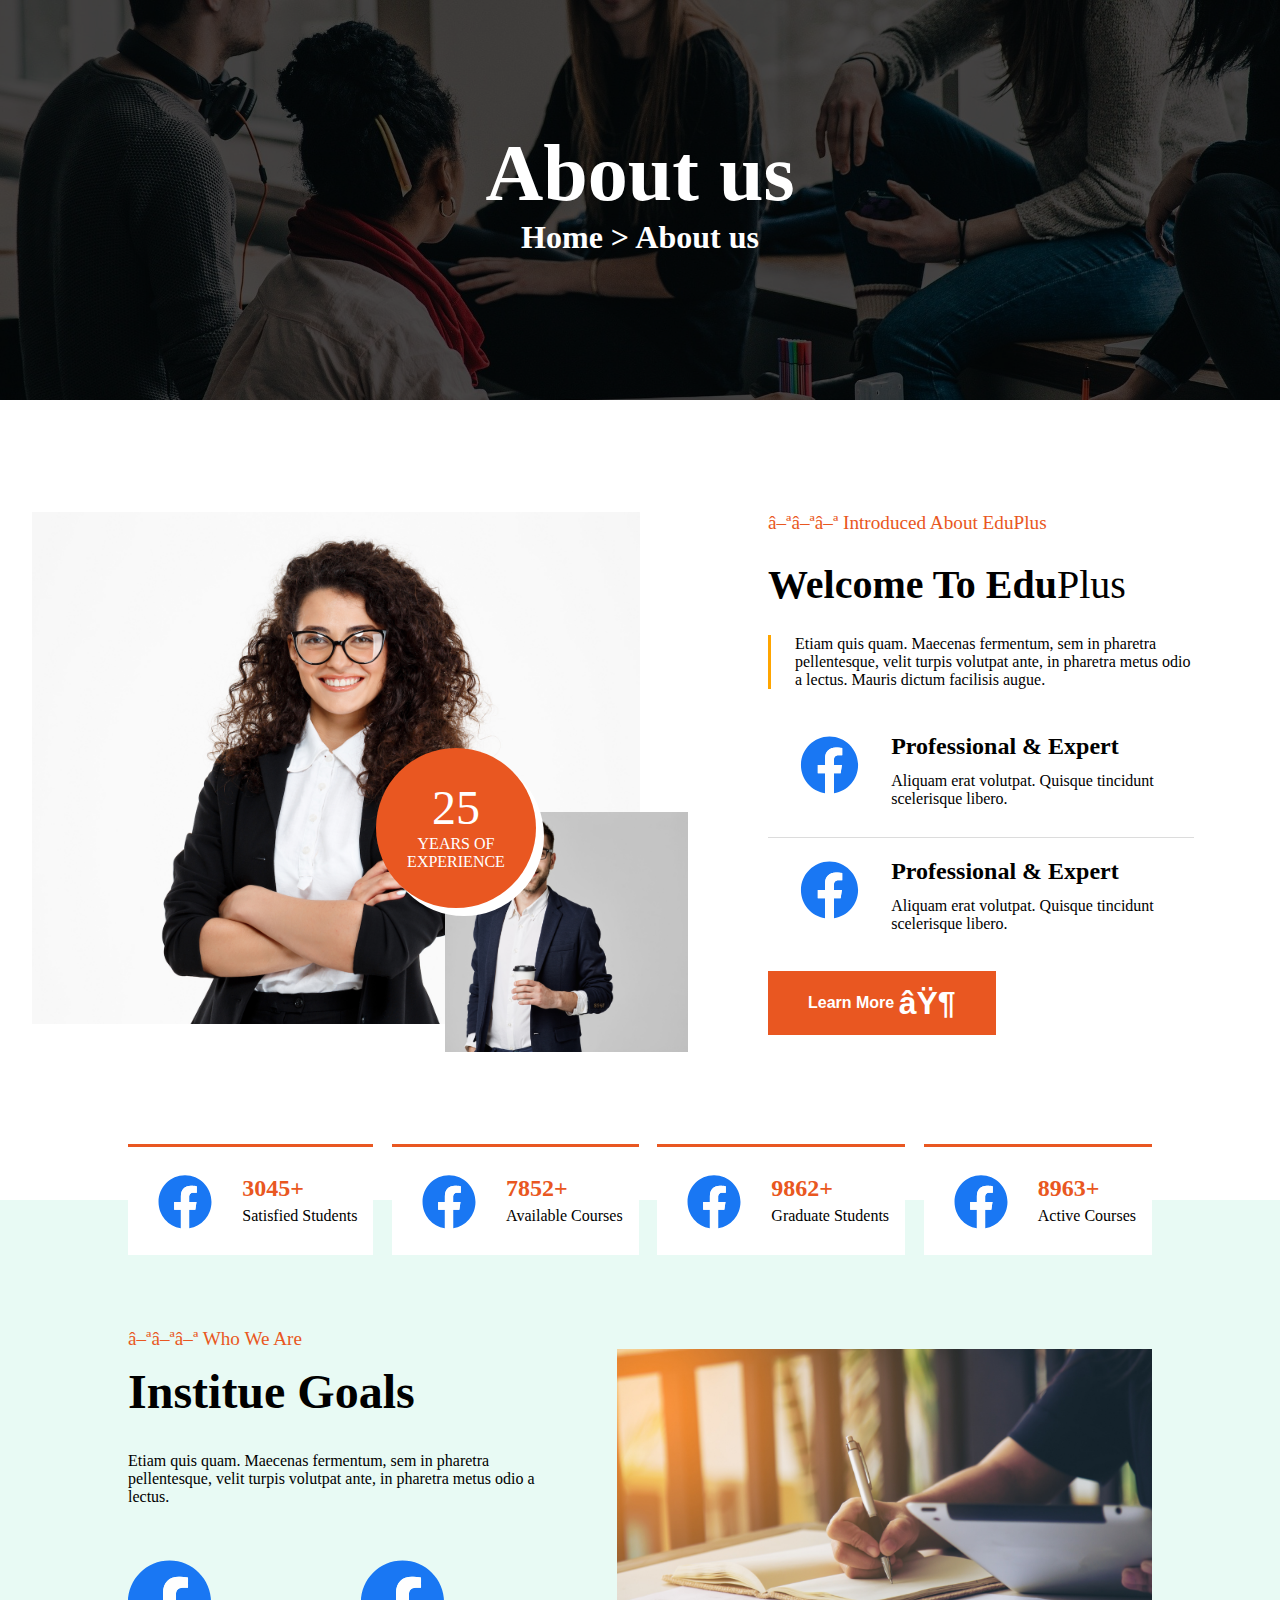
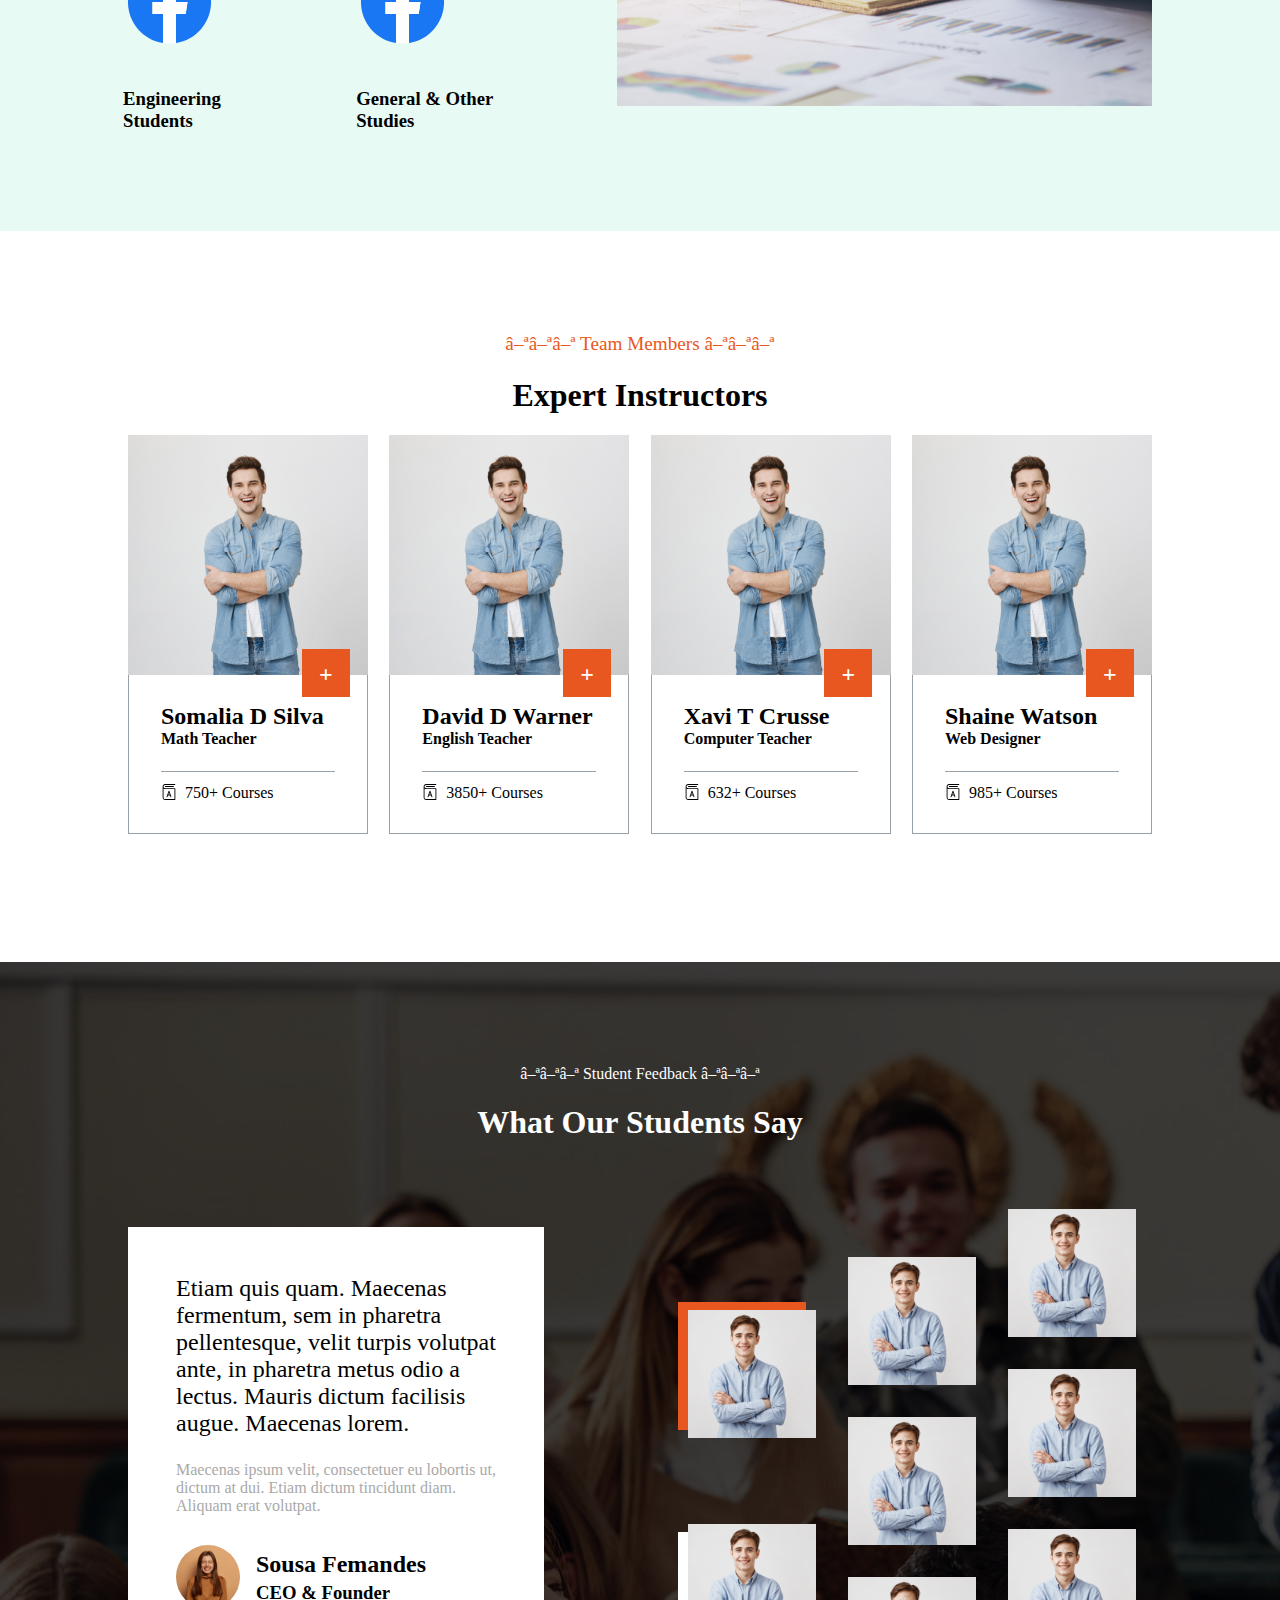
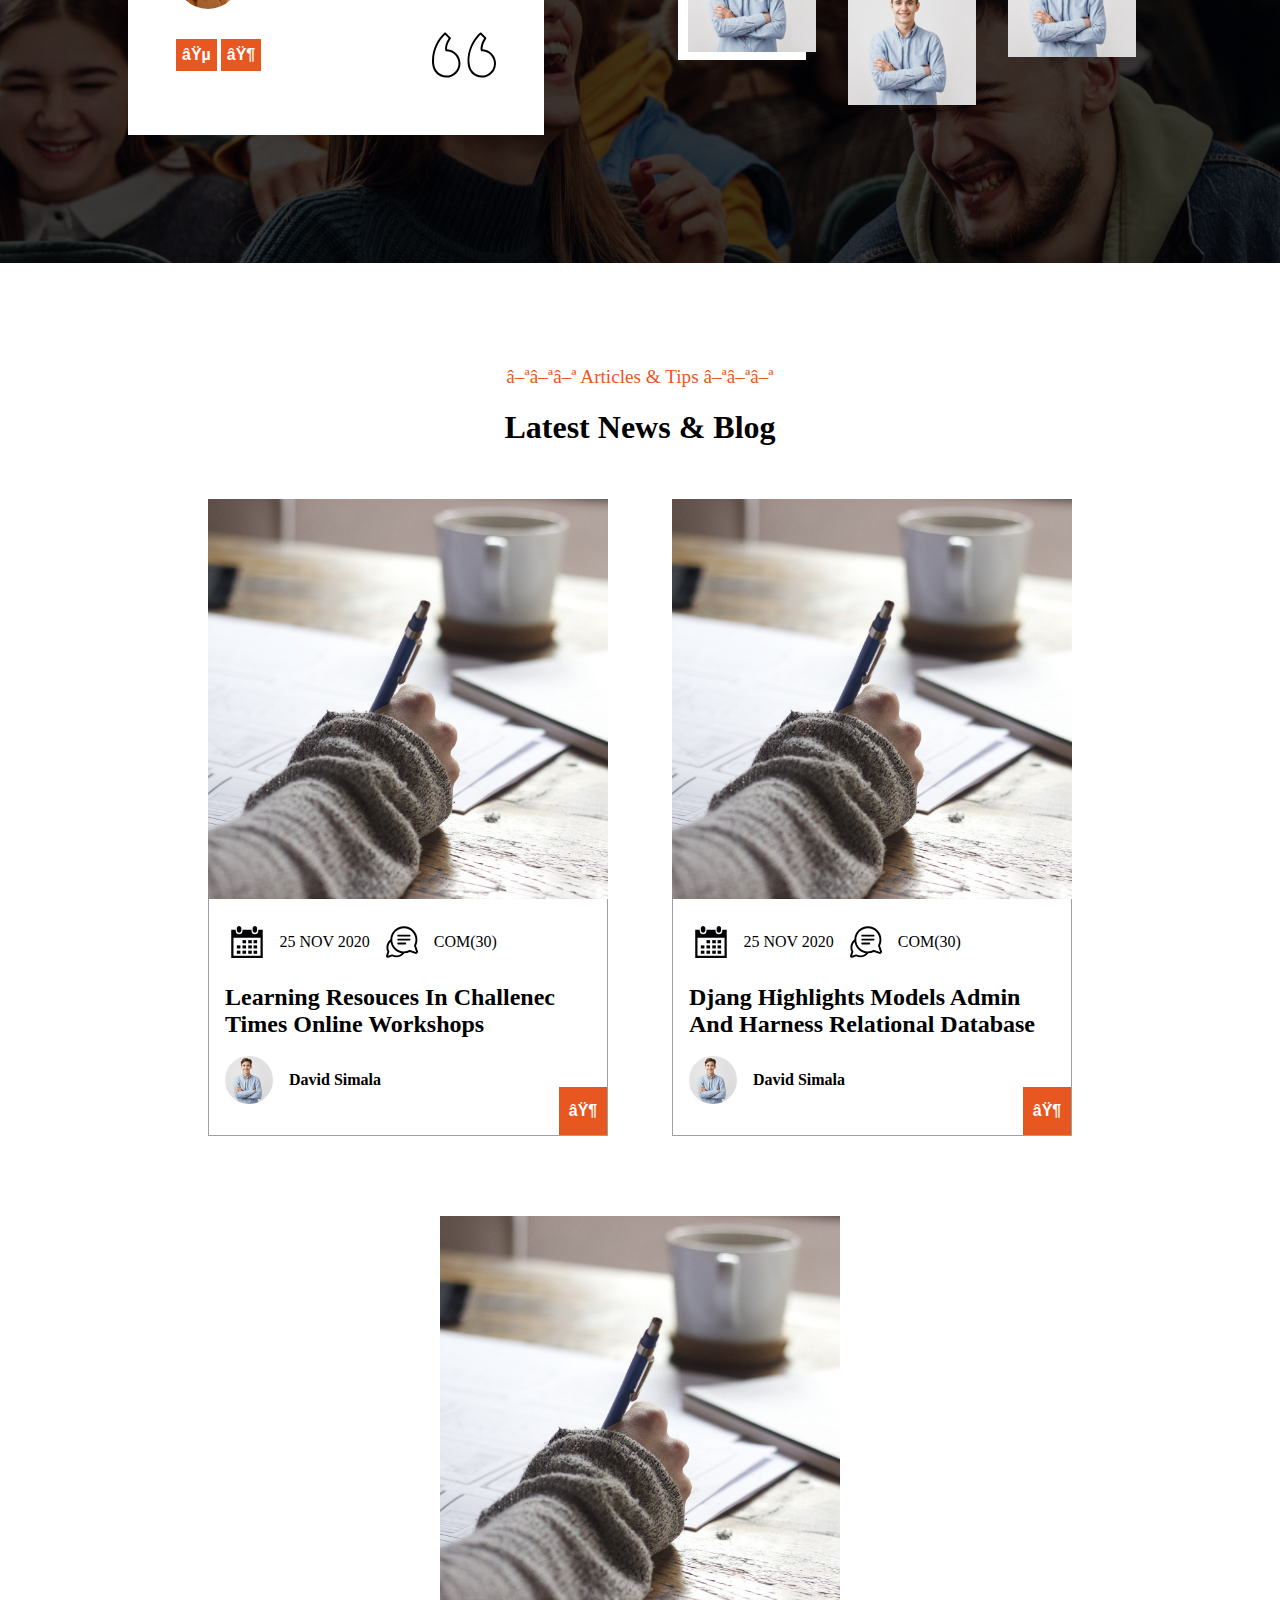
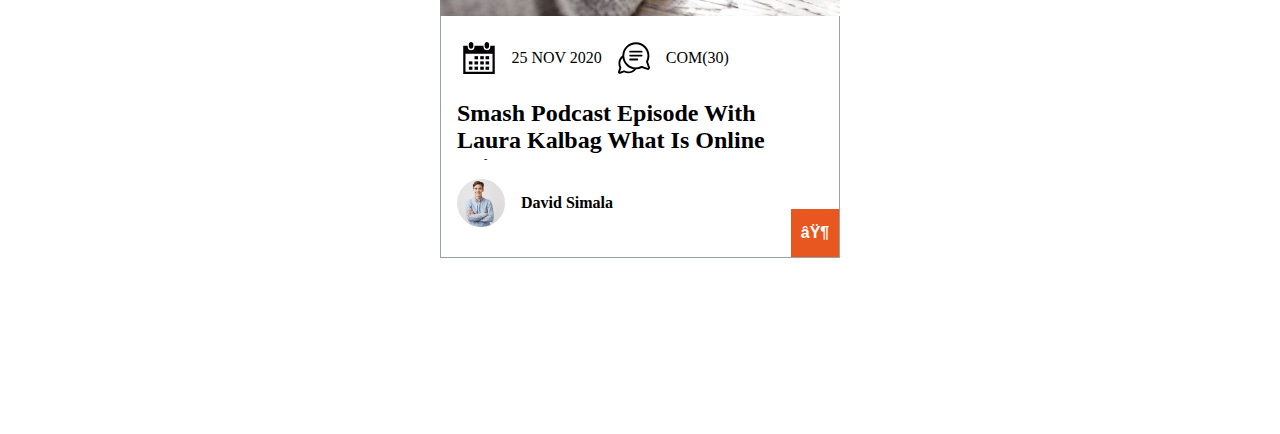
==== commit b97239cc: "images + about-us details" ====
--- a/WEB-project/about-us.html
+++ b/WEB-project/about-us.html
@@ -33,10 +33,13 @@
 
           <div class="experience"> <!-- obrazky + uvodni text -->
             <div class="left">
-              <img>
-              <img>
-              <div class="circle">
+              <img class="main--img" src="/WEB-project/pictures/people/cheerful-curly-business-girl-wearing-glasses.jpg">
+              <img class="secondary--img" src="/WEB-project/pictures/people/mand-holding-cup.jpg">
+              <div class="circle upper">
                 <div class="text"><span>25</span>  <div>YEARS OF EXPERIENCE</div></div>
+              </div>
+              <div class="lower circle">
+
               </div>
             </div>
 
@@ -120,220 +123,295 @@
 
               <h1>Institue Goals</h1>
 
-              <h4>Etiam quis quam. Maecenas fermentum, sem in pharetra pellentesque, velit turpis volutpat ante, 
-                in pharetra metus odio a lectus.</h4>
-
-              <div>
-                <div>
-                  <img>
-                  <h3>Engineering Students</h3>
-                </div>
-                <div>
-                  <img>
+              <p>Etiam quis quam. Maecenas fermentum, sem in pharetra pellentesque, velit turpis volutpat ante, 
+                in pharetra metus odio a lectus.</p>
+
+              <div class="percentages">
+                <div class="percentages--card">
+                  <img src="icons/facebook-logo.svg">
+                  <h3 class="border--text">Engineering Students</h3>
+                </div>
+                <div class="percentages--card">
+                  <img src="icons/facebook-logo.svg">
                   <h3>General & Other Studies</h3>
                 </div>
               </div>
             </div>
 
             <div class="right">
-              <video></video>
-            </div>
-          </div>
-
-
-          <div>
-
-            <h3>ooo Team Members ooo</h3>
-
-            <h1>Expert Instructors</h1>
-
-            <div>
-              <img>
-              <h2>Somalia D Silva</h2>
-              <h4>Math Teacher</h4>
-              <div>+</div>
-              <br>
-              <div>
-                <img>
-                750+ Courses
-              </div>
-            </div>
-
-            <div>
-              <img>
-              <h2>David D Warner</h2>
-              <h4>English Teacher</h4>
-              <div>+</div>
-              <br>
-              <div>
-                <img>
-                3850+ Courses
-              </div>
-            </div>
-
-            <div>
-              <img>
-              <h2>Xavi Toni Crusse</h2>
-              <h4>Computer Teacher</h4>
-              <div>+</div>
-              <br>
-              <div>
-                <img>
-                632+ Courses
-              </div>
-            </div>
-
-            <div>
-              <img>
-              <h2>Shaine Watson</h2>
-              <h4>Web Designer</h4>
-              <div>+</div>
-              <br>
-              <div>
-                <img>
-                985+ Courses
-              </div>
-            </div>
-
-          </div>
-
-
-          <div>
-            <div>
-              <h3>ooo Student Feedback ooo</h3>
-              <h1>What Our Students Say</h1>
-            </div>
-
-            <div>
-              <div>
-                <p>
-                  Etiam quis quam. Maecenas fermentum, sem in pharetra pellentesque, velit turpis volutpat ante, in 
-                  pharetra metus odio a lectus. Mauris dictum facilisis augue. Maecenas lorem. 
-                </p>
-                <p>
-                  Maecenas ipsum velit, 
-                  consectetuer eu lobortis ut, dictum at dui. Etiam dictum tincidunt diam. Aliquam erat volutpat. 
-                </p>
-                <div>
-                  <img>
-                  <div>
-                    <h2>Sousa Femandes</h2>
-                    <h3>CEO & Founder</h3>
-                  </div>
-                </div>
-                <div>
-                  <button>--</button>
-                  <button>--></button>
-                </div>
-                <img>
-              </div>
-
-              <div>
-                <div>
-                  <img>
-                  <img>
-                </div>
-                <div>
-                  <img>
-                  <img>
-                  <img>
-                </div>
-                <div>
-                  <img>
-                  <img>
-                  <img>
-                </div>
-              </div>
-
-            </div>
-
-          </div>
-
-
-          <div>
-
-            <h3>ooo Articles & Tips ooo</h3>
-
-            <h1>Latest News & Blog </h1>
-
-            <div>
-
-              <img>
-
-              <div>
-                <div>
-                  <img>
-                  25 NOV 2020
-                </div>
-                <div>
-                  <img>
-                  COM(30)
-                </div>
-              </div>
-
-              <h2>Learning Resouces In Challenec Times Online Workshops</h2>
-
-              <div>
-                <img>
-                <h4>David Simala</h4>
-              </div>
-
-              <div>-></div>
-
-            </div>
-
-            <div>
-
-              <img>
-
-              <div>
-                <div>
-                  <img>
-                  25 NOV 2020
-                </div>
-                <div>
-                  <img>
-                  COM(30)
-                </div>
-              </div>
-
-              <h2>Djang Highlights Models Admin And Harness Relational Database</h2>
-
-              <div>
-                <img>
-                <h4>David Simala</h4>
-              </div>
-
-              <div>-></div>
-
-            </div>
-
-            <div>
-
-              <img>
-
-              <div>
-                <div>
-                  <img>
-                  25 NOV 2020
-                </div>
-                <div>
-                  <img>
-                  COM(30)
-                </div>
-              </div>
-
-              <h2>Smash Podcast Episode With Laura Kalbag What Is Online Privacy</h2>
-
-              <div>
-                <img>
-                <h4>David Simala</h4>
-              </div>
-
-              <div>-></div>
-
-            </div>
-
+              <img class="promo" src="/WEB-project/pictures/media/business-women.jpg">
+            </div>
+          </div>
+
+
+          <div class="lectors">
+
+            <div class="standart--heading">
+              <div class="introduction">
+                ▪▪▪ Team Members ▪▪▪
+              </div>
+
+              <h1>Expert Instructors</h1>
+            </div>
+
+            <div class="lectors--cards">
+              <div class="card">
+                <img class="photo" src="/WEB-project/pictures/people/guy1.jpg">
+                
+                <div class="card--info">
+                  <div class="name">
+                    <h2>Somalia D Silva</h2>
+                    <h4>Math Teacher</h4>
+
+                    <div class="courses">
+                      <img src="/WEB-project/icons/book.svg">
+                      750+ Courses
+                    </div>
+                  </div>
+
+                  <div class="dropdown">                  
+                    <div class="uproll-content">
+                      <a href="./about-us.html"><img src="/WEB-project/icons/facebook-logo.svg"></a>
+                      <a href="./about-us.html"><img src="/WEB-project/icons/facebook-logo.svg"></a>
+                      <a href="./about-us.html"><img src="/WEB-project/icons/facebook-logo.svg"></a>
+                    </div>
+                    <p class="upbtn">+</p>
+                  </div>                  
+                  
+                </div>
+              </div>
+
+              <div class="card">
+                <img class="photo" src="/WEB-project/pictures/people/guy1.jpg">
+                  
+                <div class="card--info">
+                   <div class="name">
+                      <h2>David D Warner</h2>
+                      <h4>English Teacher</h4>
+                      <div class="courses">
+                        <img src="/WEB-project/icons/book.svg">
+                        3850+ Courses
+                      </div>
+                    </div>
+
+                    <div class="dropdown">                  
+                      <div class="uproll-content">
+                        <a href="./about-us.html"><img src="/WEB-project/icons/facebook-logo.svg"></a>
+                        <a href="./about-us.html"><img src="/WEB-project/icons/facebook-logo.svg"></a>
+                        <a href="./about-us.html"><img src="/WEB-project/icons/facebook-logo.svg"></a>
+                      </div>
+                      <p class="upbtn">+</p>
+                    </div>                  
+              
+                 </div>
+              </div>
+
+              <div class="card">
+                <img class="photo" src="/WEB-project/pictures/people/guy1.jpg">
+                  
+                <div class="card--info">
+                   <div class="name">
+                    <h2>Xavi T Crusse</h2>
+                    <h4>Computer Teacher</h4>
+                      <div class="courses">
+                        <img src="/WEB-project/icons/book.svg">
+                        632+ Courses
+                      </div>
+                    </div>
+
+                    <div class="dropdown">                  
+                      <div class="uproll-content">
+                        <a href="./about-us.html"><img src="/WEB-project/icons/facebook-logo.svg"></a>
+                        <a href="./about-us.html"><img src="/WEB-project/icons/facebook-logo.svg"></a>
+                        <a href="./about-us.html"><img src="/WEB-project/icons/facebook-logo.svg"></a>
+                      </div>
+                      <p class="upbtn">+</p>
+                    </div>                  
+              
+                 </div>
+              </div>
+
+              <div class="card">
+                <img class="photo" src="/WEB-project/pictures/people/guy1.jpg">
+                  
+                <div class="card--info">
+                   <div class="name">
+                    <h2>Shaine Watson</h2>
+                    <h4>Web Designer</h4>
+                      <div class="courses">
+                        <img src="/WEB-project/icons/book.svg">
+                        985+ Courses
+                      </div>
+                    </div>
+
+                    <div class="dropdown">                  
+                      <div class="uproll-content">
+                        <a href="./about-us.html"><img src="/WEB-project/icons/facebook-logo.svg"></a>
+                        <a href="./about-us.html"><img src="/WEB-project/icons/facebook-logo.svg"></a>
+                        <a href="./about-us.html"><img src="/WEB-project/icons/facebook-logo.svg"></a>
+                      </div>
+                      <p class="upbtn">+</p>
+                    </div>                  
+              
+                 </div>
+              </div>
+              
+            </div>
+
+          </div>
+
+
+          <div class="feedback">
+            <div class="feedback--content">
+              <div class="feedback--heading">
+                <div>▪▪▪ Student Feedback ▪▪▪</div>
+                <h1>What Our Students Say</h1>
+              </div>
+
+              <div class="reviews">
+                <div class="left">
+                  <p class="text">
+                    Etiam quis quam. Maecenas fermentum, sem in pharetra pellentesque, velit turpis volutpat ante, in 
+                    pharetra metus odio a lectus. Mauris dictum facilisis augue. Maecenas lorem. 
+                  </p>
+                  <p class="underline">
+                    Maecenas ipsum velit, 
+                    consectetuer eu lobortis ut, dictum at dui. Etiam dictum tincidunt diam. Aliquam erat volutpat. 
+                  </p>
+                  <div class="commentator">
+                    <img class="commentator-pic" src="/WEB-project/pictures/people/people-joy.jpg">
+                    <div class="commentator--info">
+                      <h2>Sousa Femandes</h2>
+                      <h3>CEO & Founder</h3>
+                    </div>
+                  </div>
+                  <div class="commentator--nav">
+                    <div class="commentator--buttons">
+                      <button class="smallbutton">⟵</button>
+                      <button class="smallbutton">⟶</button>
+                    </div>
+                    <img src="/WEB-project/icons/left-quote.svg">
+                  </div>
+                </div>
+
+                <div class="right">
+                  <div class="gallery">
+                    <div class="column">
+                      <img src="/WEB-project/pictures/people/young-man.jpg">
+                      <img src="/WEB-project/pictures/people/young-man.jpg">
+                    </div>
+                    <div class="column">
+                      <img src="/WEB-project/pictures/people/young-man.jpg">
+                      <img src="/WEB-project/pictures/people/young-man.jpg">
+                      <img src="/WEB-project/pictures/people/young-man.jpg">
+                    </div>
+                    <div class="third column">
+                      <img src="/WEB-project/pictures/people/young-man.jpg">
+                      <img src="/WEB-project/pictures/people/young-man.jpg">
+                      <img src="/WEB-project/pictures/people/young-man.jpg">
+                    </div>
+                  </div>
+                  <div class="white square"></div>
+                  <div class="orange square"></div>
+                </div>
+
+              </div>
+            </div>
+          </div>
+
+
+          <div class="newsnblog">
+
+            <div class="standart--heading">
+              <div class="introduction">
+                ▪▪▪ Articles & Tips ▪▪▪
+              </div>
+
+              <h1>Latest News & Blog</h1>
+            </div>
+
+            <div class="blog--cards">
+              <div class="card">
+                <img class="img--main" src="/WEB-project/pictures/mainpage/writing.jpg">
+                <div class="bottom">
+                  <div class="info">
+                    <div class="holder">
+                      <img class="icon" src="/WEB-project/icons/calendar.svg">
+                      <div class="text">25 NOV 2020</div>
+                    </div>
+                    <div class="holder">
+                      <img class="icon" src="/WEB-project/icons/conversation.svg">
+                      <div class="text">COM(30)</div>
+                    </div>
+                  </div>
+
+                  <h2>Learning Resouces In Challenec Times Online Workshops</h2>
+
+                  <div class="author">
+                    <img class="author--img" src="/WEB-project/pictures/people/young-man.jpg">
+                    <h4>David Simala</h4>
+                  </div>
+
+                  <div class="buttonholder">
+                    <button class="smallbutton">⟶</button>
+                  </div>
+                </div>
+              </div>
+
+              <div class="card">
+                <img class="img--main" src="/WEB-project/pictures/mainpage/writing.jpg">
+                <div class="bottom">
+                  <div class="info">
+                    <div class="holder">
+                      <img class="icon" src="/WEB-project/icons/calendar.svg">
+                      <div class="text">25 NOV 2020</div>
+                    </div>
+                    <div class="holder">
+                      <img class="icon" src="/WEB-project/icons/conversation.svg">
+                      <div class="text">COM(30)</div>
+                    </div>
+                  </div>
+
+                  <h2>Djang Highlights Models Admin And Harness Relational Database</h2>
+
+                  <div class="author">
+                    <img class="author--img" src="/WEB-project/pictures/people/young-man.jpg">
+                    <h4>David Simala</h4>
+                  </div>
+
+                  <div class="buttonholder">
+                    <button class="smallbutton">⟶</button>
+                  </div>
+                </div>
+              </div>
+
+              <div class="card">
+                <img class="img--main" src="/WEB-project/pictures/mainpage/writing.jpg">
+                <div class="bottom">
+                  <div class="info">
+                    <div class="holder">
+                      <img class="icon" src="/WEB-project/icons/calendar.svg">
+                      <div class="text">25 NOV 2020</div>
+                    </div>
+                    <div class="holder">
+                      <img class="icon" src="/WEB-project/icons/conversation.svg">
+                      <div class="text">COM(30)</div>
+                    </div>
+                  </div>
+
+                  <h2>Smash Podcast Episode With Laura Kalbag What Is Online Privacy</h2>
+
+                  <div class="author">
+                    <img class="author--img" src="/WEB-project/pictures/people/young-man.jpg">
+                    <h4>David Simala</h4>
+                  </div>
+
+                  <div class="buttonholder">
+                    <button class="smallbutton">⟶</button>
+                  </div>
+                </div>
+              </div>
+            </div>
           </div>
 
         </main>
--- a/WEB-project/styles.css
+++ b/WEB-project/styles.css
@@ -34,6 +34,7 @@
 
 .location {
   background-image: url("./pictures/mainpage/people.jpg");
+  background-size: cover;
   width: 100%;
   height: 25em;
   display: flex;
@@ -78,13 +79,50 @@
   height: 10em;
   text-align: center;
   display: flex;
+  position: relative;
   border-radius: 50%;
   background-color: #e95721;
+}
+
+
+.experience .main--img {
+  height: 32em;
+  width: 100%;
+  margin-right: 3em;
+  object-fit: cover;
+  position: relative;
+  z-index: 1;
+}
+
+.experience .secondary--img {
+  top:-13.5em;
+  left:3em;
+  height: 15em;
+  width: 40%;
+  object-fit: cover;
+  position: relative;
+  float: right;
+  z-index: 1;
+}
+
+.upper {
+  top:-17.5em;
+  left: 21.5em;
+  z-index: 3;
+}
+
+.lower {
+  background-color: white;
+  top:-27em;
+  left: 22em;
+  z-index: 2;
 }
 
 .circle .text {
   padding-top: 2em;
   color: white;
+  position: relative;
+  z-index: 2;
 }
 
 .circle span {
@@ -96,20 +134,25 @@
   padding: 2em;
   padding-top: 7em;  
   padding-bottom: 8em;
+  height: fit-content;
 }
 
 .experience .left {
   width: 50%;
-  float: left ;
+  height: fit-content;
+  float: left ;  
+  height: 35em;
 }
 
 .experience .right {
   width: 35%;
-  float: right ;
+  margin-left: 8em;
+  float: right ;  
+  height: fit-content;
 }
 
 .introduction {
-  color: orange;
+  color:#e95721;
   font-size: 1.2em;
 }
 
@@ -154,11 +197,13 @@
 /* STATISTICS part */
 
 .statistics {
-  width: 100%;
+  width: 80%;
   top:inherit;
   display:inline-flex;
-  justify-content: space-evenly;
-  position: absolute;
+  justify-content: space-between;
+  position: absolute;  
+  margin-left: 10%;
+  margin-right: 10%;
 }
 
 .statistics .card {
@@ -199,11 +244,429 @@
 }
 
 .goals .right {
-  width: 60%;
+  width: 65%;
+}
+
+.goals h1 {
+  font-size: 3em;
+  margin-top: 0.3em;
+}
+
+.percentages {
+  display: inline-flex;
+  margin-left: -4em;
+  height: 100%;
+}
+
+.percentages img {
+  height: 8em;
+}
+.percentages--card{
+  width: 40%;
+  margin: 1em;
+}
+
+.percentages h3 {
+  margin-left: 2.3em;
+}
+
+.goals .promo {
+  width: 75%; 
+  max-width: 40em; 
   float: right;
+  margin-top: 3%;
+  margin-right: 18%;
 }
 
 /* GOALS part END */
+
+/* LECTORS part */
+
+.lectors{
+  display: inline;
+  height: fit-content;
+}
+
+.lectors h1{
+
+}
+
+.lectors h2{
+  margin-top: -0.2em;
+  padding-top: 1.2em;
+  margin-bottom: 0;
+}
+
+.lectors h4{
+  border-bottom: rgba(99, 110, 121, 0.651) 0.05em solid;
+  margin-top: 0;
+  padding-bottom: 1.4em;
+  margin-bottom: 0.8em;
+}
+
+.standart--heading{
+  text-align: center;  
+  padding-top: 8%;
+}
+
+.lectors--cards{
+  display: inline-flex;
+  margin-left: 10%;
+  margin-right: 10%;
+  justify-content: space-between;
+  width: 80%;
+  margin-bottom: 10%;
+}
+
+.lectors--cards .card{
+  display: inline;
+}
+
+
+.lectors .card--info {
+  border: rgba(99, 110, 121, 0.651) 0.05em solid;
+  border-top: 0;  
+  padding: 2em;
+  width: 100%;
+  padding-top: 0;
+  height: 10em;
+}
+
+.lectors--cards .photo {
+  height: 15em;
+  width: 15em;
+  object-fit: cover;
+}
+
+.lectors .courses {
+  display: inline-flex;
+}
+
+.lectors .courses img {
+  height: 1em;
+  width: 1em;
+  object-fit: cover;
+  margin-right: 0.5em;
+}
+
+.upbtn {
+  color: #ffffff;
+  background-color:#e95721;
+  padding-left: none;
+  width: 2em;
+  height: 2em;
+  font-size: 1.5em;
+  font-weight: 900;
+  text-align: center;
+  padding-top: 0.5em;    
+}
+
+.uproll-content {
+  display: none;
+  position: absolute;
+  min-width: 160px;
+  bottom: -1.5em;;
+  z-index: 2;
+}
+.uproll-content a {
+  color: gray;
+  background: rgb(255, 255, 255);
+  padding: 8px;
+  text-decoration: none;
+  width: fit-content;
+  display: block;
+}
+
+.uproll-content img {    
+  height: 2em;
+  width: 2em;  
+  object-fit: cover;
+}
+
+.lectors--cards .dropdown {
+  top:-11.2em;
+  left: 8.8em;
+}
+
+.uproll-content a:hover {color: white; background:#e95721;}
+.dropdown:hover .uproll-content {display: block;}
+.dropdown:hover .upbtn {background-color: #e95621f3 ;color:sandybrown;}
+
+
+/* LECTORS part END */
+
+/* FEEDBACK part */
+
+.feedback {
+  background-image: url("./pictures/media/group-students.jpg");
+  position: relative;
+  width: 100%;
+  height: fit-content;
+  display: block;
+}
+
+.feedback h1 {
+  color: #ffffff;
+}
+
+.feedback::after {
+  content: '\A';
+  position: absolute;
+  z-index: 1;
+  width: 100%; height:100%;
+  top:0; left:0;
+  background:rgba(0,0,0,0.75);
+}
+
+.feedback--content {
+  position: relative;  
+  z-index: 2;
+}
+
+.feedback--heading{
+  text-align: center;  
+  padding-top: 8%;
+  color: #ffffff;
+  z-index: 2;
+}
+
+.feedback .reviews {
+  display: inline-flex;
+  align-items: center;
+}
+
+.reviews .left {
+  background: #ffffff;
+  padding: 3em;
+  float: left;
+  margin-left: 10%;
+  margin-top:5%;
+  width: 35%;
+  margin-right: 5%;
+  margin-bottom: 10%;
+}
+
+.reviews .text{
+  font-size: 1.5em;
+  margin-top:0;
+}
+
+.reviews .underline{
+  color: darkgrey;
+}
+
+.commentator {
+  display: inline-flex;
+  align-items: center;
+}
+
+.commentator-pic {
+  height: 4em;
+  width: 4em;
+  border-radius: 50%;
+  object-fit: cover;
+}
+
+.commentator--nav  {
+  display: inline-flex;
+  align-items: center;
+  justify-content: space-between;
+  width: 100%;
+}
+
+.smallbutton {
+  color: rgb(255, 255, 255);
+  background-color: #e95721;
+  font-size: 1em;
+  height: 2em;
+  font-weight: 700;
+  width: fit-content;
+  white-space: nowrap;
+  margin: 8px 0;
+  border: none;
+  align-items: center;
+  vertical-align:middle;
+}
+
+.commentator--info {
+  margin-left: 1em;
+}
+
+.commentator--nav img {
+  height: 4em;
+  float: right;
+}
+
+.commentator--buttons {
+  display: inline;
+}
+
+.commentator h2 {
+  margin-bottom: 0.2em;
+}
+
+.commentator h3 {
+  margin-top: 0.2em;
+}
+
+.reviews .right {
+  float: right;
+  margin-left: 5%;
+  margin-top:5%;
+  width: 40%;
+  height: 30em;
+  margin-right: 10%;
+  margin-bottom: 10%;
+}
+
+.gallery {
+  display: inline-flex;
+}
+
+.gallery img {
+  height: 8em;
+  width: 8em;  
+  position: relative;
+  object-fit: cover;
+  margin: 1em;
+}
+
+.gallery .column {
+  position: relative;
+  z-index: 3;
+  display: flex;
+  flex-direction: column;
+  height: 30em;
+  align-items: center;
+  justify-content: space-evenly;
+}
+
+.gallery .third {
+  position: relative;
+  top:-3em;
+}
+
+.white {  
+  background-color: white;  
+  top: -11.8em;
+  left: 0.4em;
+}
+
+.orange {
+  background-color: #e95721;
+  top: -34.2em;
+  left: 0.4em;
+}
+
+.feedback .square {
+  position: relative;
+  height: 8em;
+  width: 8em;
+  z-index: -1;
+
+}
+
+/* FEEDBACK part END */
+
+/* NEWSnBLOG part */
+
+.newsnblog {
+  display: flex;
+  flex-direction: column;
+  height: fit-content;
+}
+
+.blog--cards {
+  display: flex;
+  flex-wrap: wrap;
+  justify-content: center;
+  margin-left: 5%;
+  margin-right: 5%;
+  width: 90%;
+  margin-bottom: 10%;
+}
+
+.blog--cards .card {
+  margin: 2em;  
+  width: 25em;
+  align-self: center;
+}
+
+.blog--cards .bottom {
+  top:-1em;
+  z-index: 1;
+  border: rgba(99, 110, 121, 0.651) 0.05em solid;
+  display: flex;
+  flex-direction: column;
+  border-top: none;
+  padding: 1em;
+  position: relative;
+  padding-top: -1em;
+}
+
+.blog--cards .img--main {
+  height: 25em;
+  width: 25em;
+  position: relative;
+  z-index: 2;
+  object-fit: cover;
+}
+
+.blog--cards .info {
+  display: inline-flex;
+  align-items: center;
+  margin-top: 1em;
+  padding: 0.4em;
+}
+.blog--cards .text {
+  margin: 0 1em;
+}
+
+.blog--cards .icon {
+  height: 2em;
+  width: 2em;
+  object-fit: cover;
+}
+
+.blog--cards .holder {  
+  align-items: center;
+  display: inline-flex;
+}
+
+.blog--cards .author {
+  display: inline-flex;
+  align-items: center;
+} 
+
+.blog--cards .author--img {
+  height: 3em;
+  width: 3em;
+  border-radius: 50%;
+  object-fit: cover;
+  margin-right: 1em;
+}
+
+.newsnblog .buttonholder {
+  width: 100%;
+  height: 0.5em;
+}
+
+.newsnblog h2 {
+  max-height: 2.5em;
+  overflow: hidden;
+}
+
+.newsnblog .smallbutton {
+  float: right;
+  height: 3em;
+  width: 3em;
+  position: relative;
+  left: 1em;
+  bottom: 2em;
+  
+}
+/* NEWSnBLOG part END */
+
 
 li{
   margin: 0px 0px 10px 0px;
@@ -284,7 +747,7 @@
     margin-bottom: 10px;
     white-space: nowrap;
   }
-  
+
   .dropdown {
     position: relative;
     display: inline;
@@ -644,8 +1107,9 @@
     }
     
     .top__socials {
-      display: inline-flex;      
-      justify-content: space-evenly;
+      display: inline-flex;
+      margin-left: 5%;      
+      justify-content: space-between;
     }
 
     .legend .group {
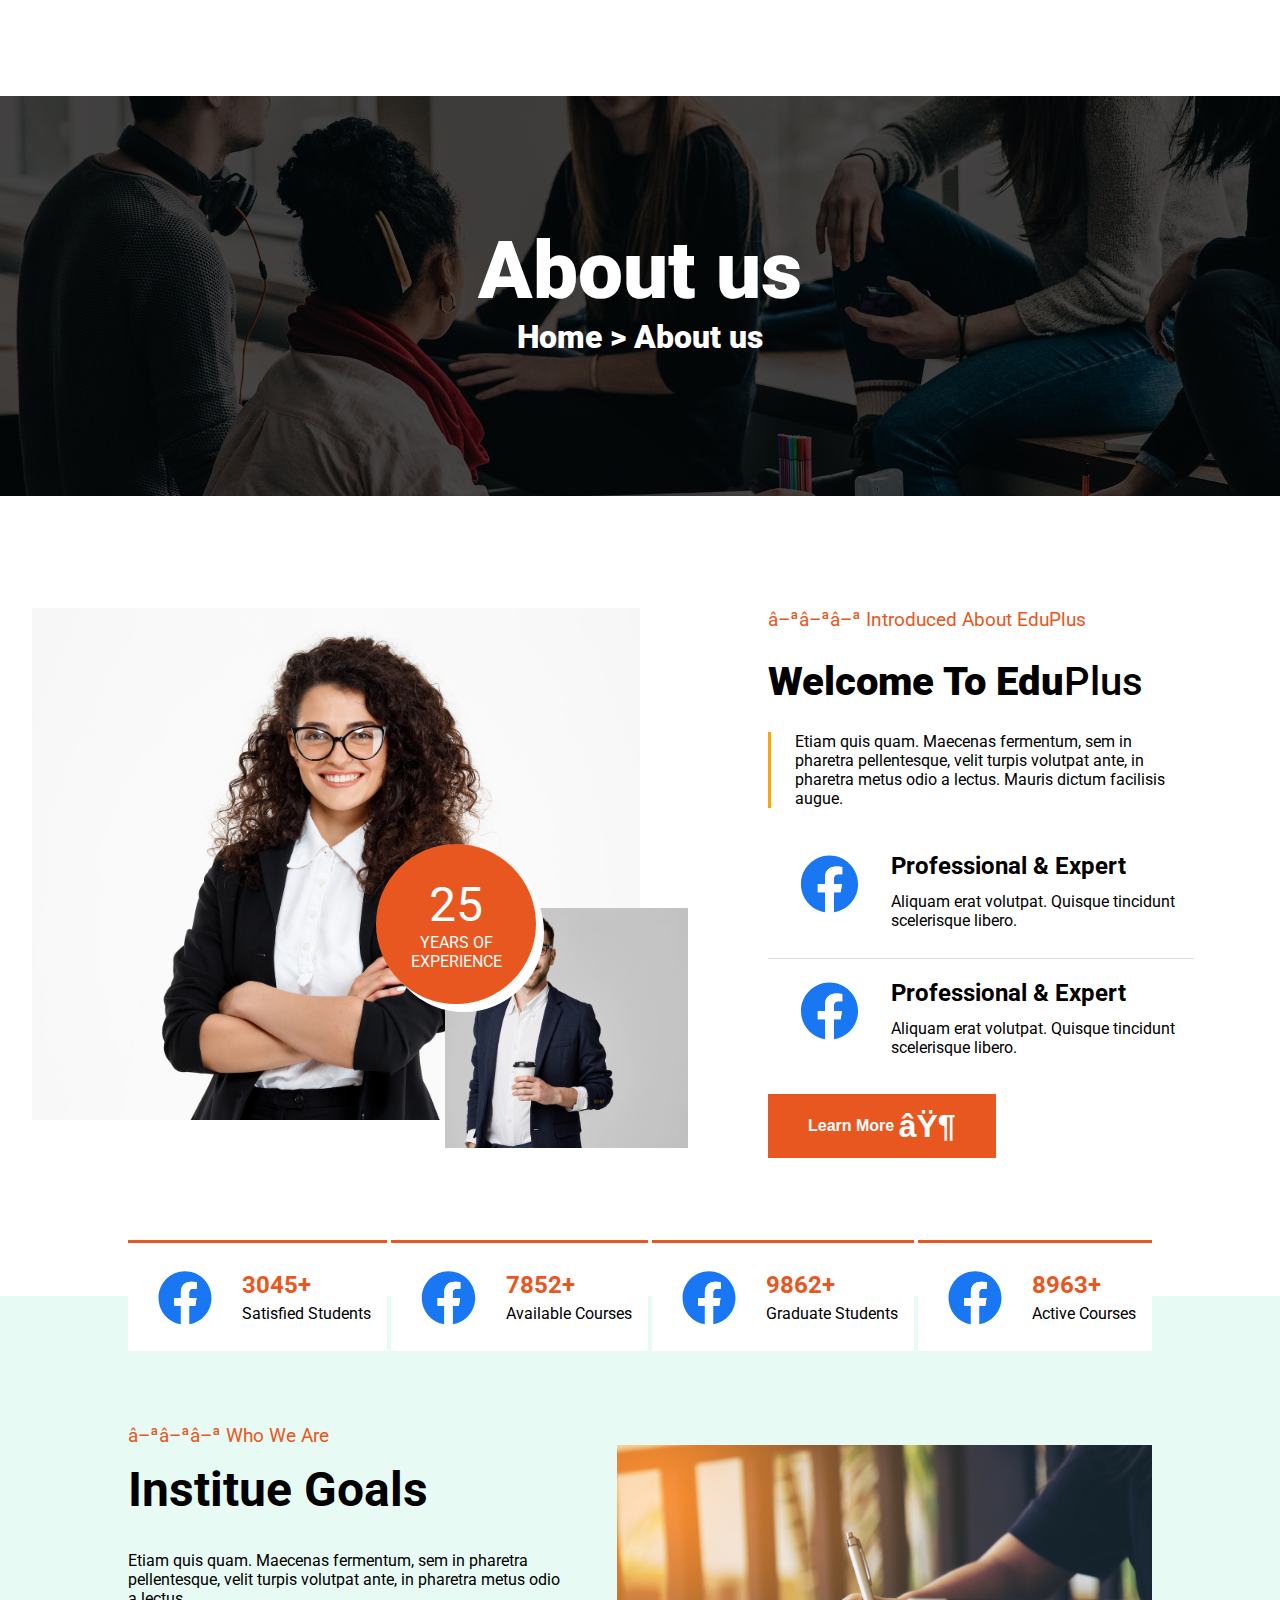
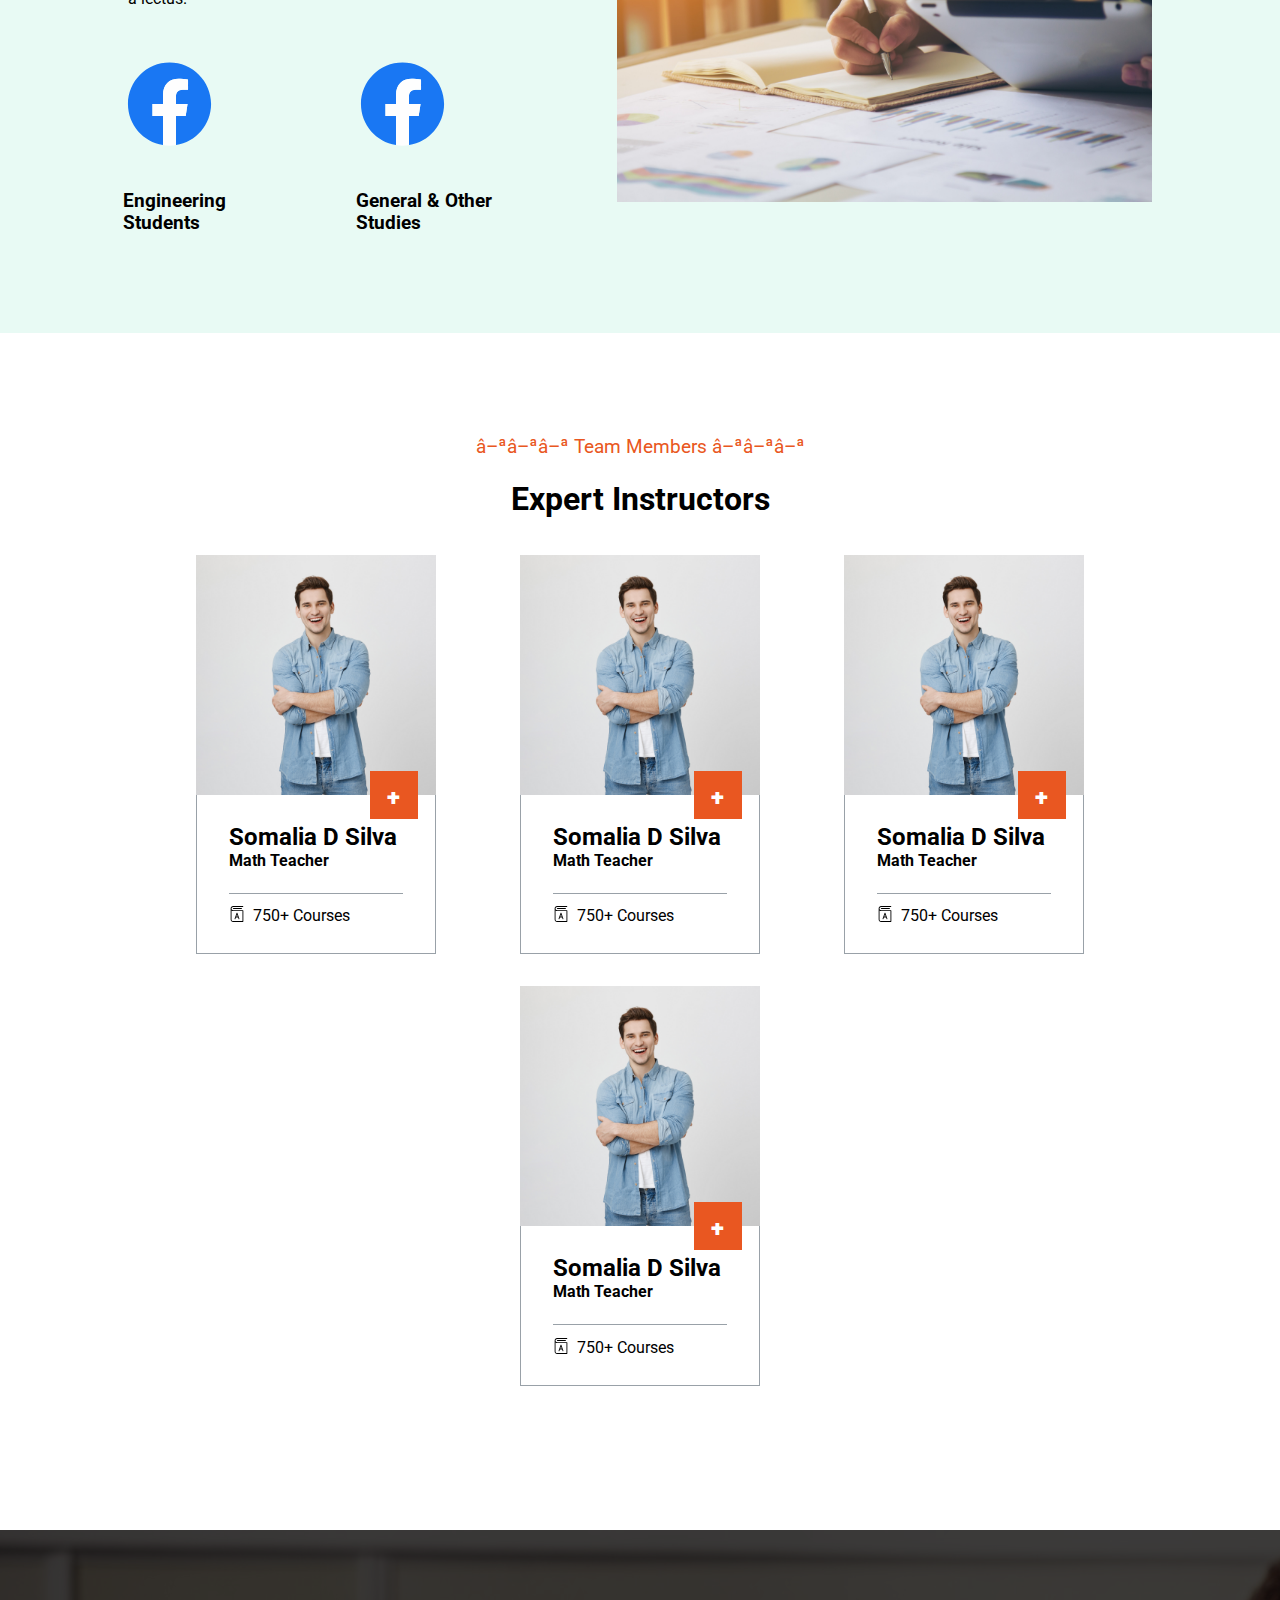
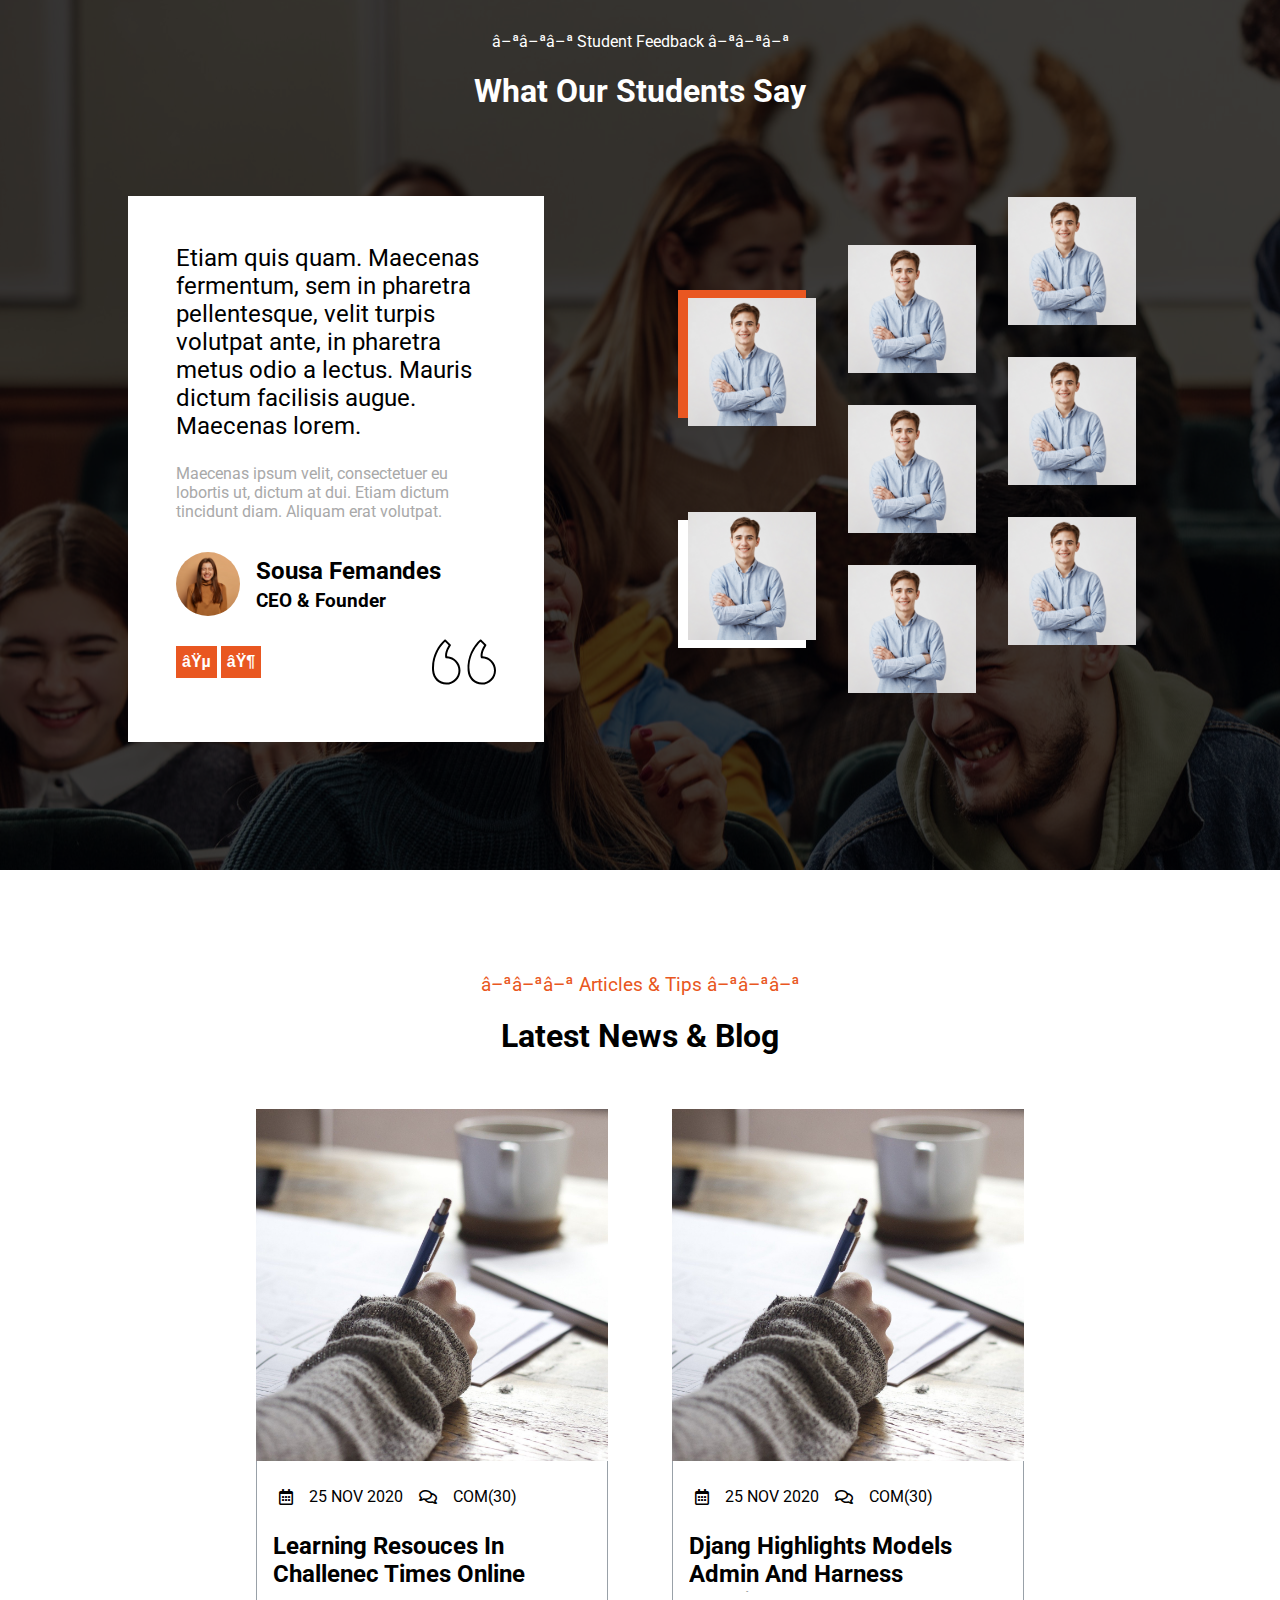
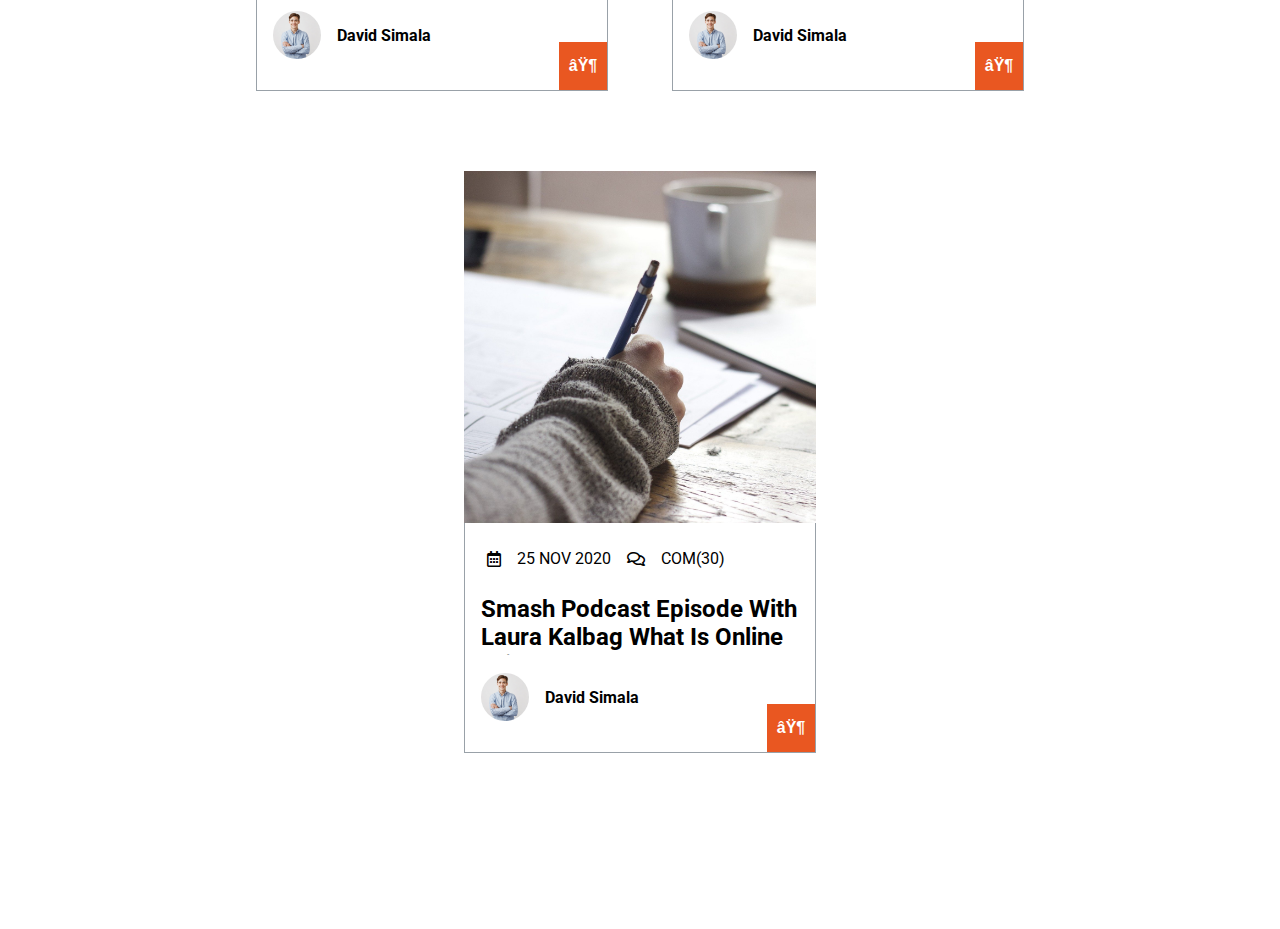
==== commit 064bcfde: "fa icons" ====
--- a/WEB-project/about-us.html
+++ b/WEB-project/about-us.html
@@ -3,6 +3,8 @@
   <head>
     <metacharset="UTF-8"/>
     <link rel="stylesheet" href="styles.css">
+    <link href="https://fonts.googleapis.com/css2?family=Roboto:ital,wght@0,400;0,500;0,700;0,900;1,300;1,500&display=swap" rel="stylesheet">
+    <link rel="stylesheet" href="/WEB-project/styles/all.min.css">
 
     <script
       src="https://code.jquery.com/jquery-3.3.1.js"
@@ -171,9 +173,21 @@
 
                   <div class="dropdown">                  
                     <div class="uproll-content">
-                      <a href="./about-us.html"><img src="/WEB-project/icons/facebook-logo.svg"></a>
-                      <a href="./about-us.html"><img src="/WEB-project/icons/facebook-logo.svg"></a>
-                      <a href="./about-us.html"><img src="/WEB-project/icons/facebook-logo.svg"></a>
+                      <a href="./about-us.html">
+                        <div class="lblue small-icon icon">
+                          <i class="fab fa-twitter"></i>
+                        </div>
+                      </a>
+                      <a href="./about-us.html">
+                        <div class="red small-icon icon">
+                          <i class="fab fa-youtube"></i>
+                        </div>
+                      </a>
+                      <a href="./about-us.html">
+                        <div class="dblue small-icon icon">
+                          <i class="fab fa-facebook"></i>
+                        </div>
+                      </a>
                     </div>
                     <p class="upbtn">+</p>
                   </div>                  
@@ -183,79 +197,117 @@
 
               <div class="card">
                 <img class="photo" src="/WEB-project/pictures/people/guy1.jpg">
+                
+                <div class="card--info">
+                  <div class="name">
+                    <h2>Somalia D Silva</h2>
+                    <h4>Math Teacher</h4>
+
+                    <div class="courses">
+                      <img src="/WEB-project/icons/book.svg">
+                      750+ Courses
+                    </div>
+                  </div>
+
+                  <div class="dropdown">                  
+                    <div class="uproll-content">
+                      <a href="./about-us.html">
+                        <div class="lblue small-icon icon">
+                          <i class="fab fa-twitter"></i>
+                        </div>
+                      </a>
+                      <a href="./about-us.html">
+                        <div class="red small-icon icon">
+                          <i class="fab fa-youtube"></i>
+                        </div>
+                      </a>
+                      <a href="./about-us.html">
+                        <div class="dblue small-icon icon">
+                          <i class="fab fa-facebook"></i>
+                        </div>
+                      </a>
+                    </div>
+                    <p class="upbtn">+</p>
+                  </div>                  
                   
+                </div>
+              </div>
+
+              <div class="card">
+                <img class="photo" src="/WEB-project/pictures/people/guy1.jpg">
+                
                 <div class="card--info">
-                   <div class="name">
-                      <h2>David D Warner</h2>
-                      <h4>English Teacher</h4>
-                      <div class="courses">
-                        <img src="/WEB-project/icons/book.svg">
-                        3850+ Courses
-                      </div>
-                    </div>
-
-                    <div class="dropdown">                  
-                      <div class="uproll-content">
-                        <a href="./about-us.html"><img src="/WEB-project/icons/facebook-logo.svg"></a>
-                        <a href="./about-us.html"><img src="/WEB-project/icons/facebook-logo.svg"></a>
-                        <a href="./about-us.html"><img src="/WEB-project/icons/facebook-logo.svg"></a>
-                      </div>
-                      <p class="upbtn">+</p>
-                    </div>                  
-              
-                 </div>
+                  <div class="name">
+                    <h2>Somalia D Silva</h2>
+                    <h4>Math Teacher</h4>
+
+                    <div class="courses">
+                      <img src="/WEB-project/icons/book.svg">
+                      750+ Courses
+                    </div>
+                  </div>
+
+                  <div class="dropdown">                  
+                    <div class="uproll-content">
+                      <a href="./about-us.html">
+                        <div class="lblue small-icon icon">
+                          <i class="fab fa-twitter"></i>
+                        </div>
+                      </a>
+                      <a href="./about-us.html">
+                        <div class="red small-icon icon">
+                          <i class="fab fa-youtube"></i>
+                        </div>
+                      </a>
+                      <a href="./about-us.html">
+                        <div class="dblue small-icon icon">
+                          <i class="fab fa-facebook"></i>
+                        </div>
+                      </a>
+                    </div>
+                    <p class="upbtn">+</p>
+                  </div>                  
+                  
+                </div>
               </div>
 
               <div class="card">
                 <img class="photo" src="/WEB-project/pictures/people/guy1.jpg">
+                
+                <div class="card--info">
+                  <div class="name">
+                    <h2>Somalia D Silva</h2>
+                    <h4>Math Teacher</h4>
+
+                    <div class="courses">
+                      <img src="/WEB-project/icons/book.svg">
+                      750+ Courses
+                    </div>
+                  </div>
+
+                  <div class="dropdown">                  
+                    <div class="uproll-content">
+                      <a href="./about-us.html">
+                        <div class="lblue small-icon icon">
+                          <i class="fab fa-twitter"></i>
+                        </div>
+                      </a>
+                      <a href="./about-us.html">
+                        <div class="red small-icon icon">
+                          <i class="fab fa-youtube"></i>
+                        </div>
+                      </a>
+                      <a href="./about-us.html">
+                        <div class="dblue small-icon icon">
+                          <i class="fab fa-facebook"></i>
+                        </div>
+                      </a>
+                    </div>
+                    <p class="upbtn">+</p>
+                  </div>                  
                   
-                <div class="card--info">
-                   <div class="name">
-                    <h2>Xavi T Crusse</h2>
-                    <h4>Computer Teacher</h4>
-                      <div class="courses">
-                        <img src="/WEB-project/icons/book.svg">
-                        632+ Courses
-                      </div>
-                    </div>
-
-                    <div class="dropdown">                  
-                      <div class="uproll-content">
-                        <a href="./about-us.html"><img src="/WEB-project/icons/facebook-logo.svg"></a>
-                        <a href="./about-us.html"><img src="/WEB-project/icons/facebook-logo.svg"></a>
-                        <a href="./about-us.html"><img src="/WEB-project/icons/facebook-logo.svg"></a>
-                      </div>
-                      <p class="upbtn">+</p>
-                    </div>                  
-              
-                 </div>
-              </div>
-
-              <div class="card">
-                <img class="photo" src="/WEB-project/pictures/people/guy1.jpg">
-                  
-                <div class="card--info">
-                   <div class="name">
-                    <h2>Shaine Watson</h2>
-                    <h4>Web Designer</h4>
-                      <div class="courses">
-                        <img src="/WEB-project/icons/book.svg">
-                        985+ Courses
-                      </div>
-                    </div>
-
-                    <div class="dropdown">                  
-                      <div class="uproll-content">
-                        <a href="./about-us.html"><img src="/WEB-project/icons/facebook-logo.svg"></a>
-                        <a href="./about-us.html"><img src="/WEB-project/icons/facebook-logo.svg"></a>
-                        <a href="./about-us.html"><img src="/WEB-project/icons/facebook-logo.svg"></a>
-                      </div>
-                      <p class="upbtn">+</p>
-                    </div>                  
-              
-                 </div>
-              </div>
-              
+                </div>
+              </div>              
             </div>
 
           </div>
@@ -319,7 +371,7 @@
             </div>
           </div>
 
-
+          
           <div class="newsnblog">
 
             <div class="standart--heading">
@@ -336,11 +388,11 @@
                 <div class="bottom">
                   <div class="info">
                     <div class="holder">
-                      <img class="icon" src="/WEB-project/icons/calendar.svg">
+                      <i class="far fa-calendar-alt"></i>
                       <div class="text">25 NOV 2020</div>
                     </div>
                     <div class="holder">
-                      <img class="icon" src="/WEB-project/icons/conversation.svg">
+                      <i class="far fa-comments"></i>
                       <div class="text">COM(30)</div>
                     </div>
                   </div>
@@ -363,11 +415,11 @@
                 <div class="bottom">
                   <div class="info">
                     <div class="holder">
-                      <img class="icon" src="/WEB-project/icons/calendar.svg">
+                      <i class="far fa-calendar-alt"></i>
                       <div class="text">25 NOV 2020</div>
                     </div>
                     <div class="holder">
-                      <img class="icon" src="/WEB-project/icons/conversation.svg">
+                      <i class="far fa-comments"></i>
                       <div class="text">COM(30)</div>
                     </div>
                   </div>
@@ -390,11 +442,11 @@
                 <div class="bottom">
                   <div class="info">
                     <div class="holder">
-                      <img class="icon" src="/WEB-project/icons/calendar.svg">
+                      <i class="far fa-calendar-alt"></i>
                       <div class="text">25 NOV 2020</div>
                     </div>
                     <div class="holder">
-                      <img class="icon" src="/WEB-project/icons/conversation.svg">
+                      <i class="far fa-comments"></i>
                       <div class="text">COM(30)</div>
                     </div>
                   </div>
--- a/WEB-project/styles.css
+++ b/WEB-project/styles.css
@@ -4,6 +4,7 @@
   margin: 0px;
   display: flex;
   flex-direction: column;
+  justify-content: center;
 }
 
 a {
@@ -11,6 +12,7 @@
 }
 
 main{
+  font-family: 'Roboto', sans-serif;
 }
 
 
@@ -283,7 +285,8 @@
 /* LECTORS part */
 
 .lectors{
-  display: inline;
+  display: flex;
+  flex-direction: column;
   height: fit-content;
 }
 
@@ -309,22 +312,30 @@
   padding-top: 8%;
 }
 
+.green {
+  background-color: rgb(232, 250, 244);
+}
+
 .lectors--cards{
-  display: inline-flex;
+  display: flex;
+  flex-direction: row;
+  flex-wrap: wrap;
   margin-left: 10%;
   margin-right: 10%;
-  justify-content: space-between;
+  justify-content: space-evenly;
   width: 80%;
   margin-bottom: 10%;
 }
 
 .lectors--cards .card{
   display: inline;
+  margin: 1em;
 }
 
 
 .lectors .card--info {
   border: rgba(99, 110, 121, 0.651) 0.05em solid;
+  background-color: white;
   border-top: 0;  
   padding: 2em;
   width: 100%;
@@ -368,13 +379,20 @@
   bottom: -1.5em;;
   z-index: 2;
 }
+
 .uproll-content a {
-  color: gray;
+  color: white;
   background: rgb(255, 255, 255);
-  padding: 8px;
   text-decoration: none;
   width: fit-content;
-  display: block;
+  display: flex;
+  flex-direction: column;
+}
+
+.uproll-content .icon {
+  font-size: 1.45em;
+  margin-right: 0;
+  margin: 0.25em;
 }
 
 .uproll-content img {    
@@ -546,13 +564,13 @@
   top:-3em;
 }
 
-.white {  
+.feedback .white {  
   background-color: white;  
   top: -11.8em;
   left: 0.4em;
 }
 
-.orange {
+.feedback .orange {
   background-color: #e95721;
   top: -34.2em;
   left: 0.4em;
@@ -588,7 +606,7 @@
 
 .blog--cards .card {
   margin: 2em;  
-  width: 25em;
+  width: 22em;
   align-self: center;
 }
 
@@ -605,8 +623,8 @@
 }
 
 .blog--cards .img--main {
-  height: 25em;
-  width: 25em;
+  height: 22em;
+  width: 22em;
   position: relative;
   z-index: 2;
   object-fit: cover;
@@ -666,6 +684,465 @@
   
 }
 /* NEWSnBLOG part END */
+
+/* COURSE--GALLERY part */
+
+.course--gallery {
+  display: flex;
+  flex-direction: column;
+  margin-top: 5%;
+}
+
+.course--gallery .menu {
+  display: flex;
+  flex-direction: row;
+  justify-content: center;  
+  flex-wrap: wrap;
+  align-items: center;
+  margin-bottom: 2em;
+}
+
+.course--gallery .highlited {
+  background-color: #e95721;
+  color: white;
+  border-radius: 1em;
+  width: 7em;
+  padding: 0.2em 1.5em;
+}
+
+.course--gallery .section {
+  font-weight: 800;
+  margin: 1em;
+}
+
+.course--gallery .listing {
+  display: flex;
+  flex-direction: column;
+}
+
+.listing .row {
+  display: flex;
+  flex-direction: row;
+  flex-wrap: wrap;
+  justify-content: space-evenly;
+  margin-bottom: 2em;
+}
+
+.listing .course {
+  display: flex;
+  flex-direction: column;  
+  width: 18em;
+  margin-bottom: 2em;
+  height: fit-content;
+}
+
+.listing .standart {  
+  display: flex;
+  flex-direction: column;  
+}
+
+.listing .hidden {  
+  display: none;
+  flex-direction: column;  
+  height: 31em;
+  background-color: #4267B2;
+}
+
+.listing .course:hover .standart {display: none;}
+.listing .course:hover .hidden {display: flex;}
+
+.listing .course--img {
+  height: 18em;
+  width: 18em;
+  object-fit: cover;
+}
+
+.listing .teacher {
+  display: flex;
+  flex-direction: row;
+  align-items: center;
+  top:-2.8em;
+  color: white;
+}
+
+.listing .holder {
+  position: relative;
+  height: 0;
+}
+
+.listing .hidden .holder {
+  position: relative;
+  height: fit-content;
+}
+
+.listing .hidden .teacher {
+  top: 0;
+}
+
+.listing .teacher img {
+  height: 3em;
+  width: 3em;
+  border-radius: 50%;
+  object-fit: cover;
+  margin: 1.1em;
+}
+
+.listing .orange {
+  background-color: #e95721;
+  color: white;
+}
+
+.listing .white {
+  background-color: white;
+  color: #4267B2;
+}
+
+.listing .enroll {
+  width: 100%;
+  display: flex;
+  flex-direction: row;
+  align-items: center;
+  justify-content: center;
+  margin-bottom: 1.8em;
+}
+
+.listing .enroll--button {
+  width: fit-content;
+  background-color: white;
+  color: #4267B2;
+  border-radius: 5em;
+  font-weight: 700;
+  font-size: 1em;
+  padding: 1em;
+  border: none;
+}
+
+.listing .enroll--button:hover {
+  cursor: pointer;
+}
+
+.listing .price {
+  position: relative;
+  display: flex;
+  align-items: center;
+  justify-content: center;
+  top:-2em;
+  left: 12em;
+  margin: 0;
+  text-align: center;  
+  height: 4em;
+  width: 4em;
+  border-radius: 50%;
+}
+
+.listing .hidden .price {
+  top: 0em;
+  left: 4em;
+}
+
+.listing .price span {
+  font-size: 1.5em;
+}
+
+.listing .blue {
+  margin-top: 2.5em;
+  background-color: rgb(41, 43, 155);
+}
+
+.listing .bottom {
+  display: flex;
+  flex-direction: column;
+  border: rgba(99, 110, 121, 0.651) 0.05em solid;
+}
+
+.listing .hidden .bottom {
+  border: none;
+}
+
+.listing .info {
+  display: flex;
+  flex-direction: row;
+  align-items: center;
+  justify-content: space-between;
+}
+
+.listing .stars {
+  padding-top: 1.2em;
+  margin-right: 1em;
+}
+
+.listing h1 {
+  font-size: 1.3em;
+  margin: 1em;
+  margin-top: 0;
+  padding-bottom: 1em;
+  border-bottom: rgba(99, 110, 121, 0.651) 0.05em solid;
+}
+
+.listing .hidden h1 {
+  padding-bottom: 0;
+  margin: 1em;
+  border-bottom: none;
+  color: white;
+}
+
+.listing .stats {
+  display: flex;
+  flex-direction: row;
+  justify-content: space-evenly;
+  margin-bottom: 0.8em;
+}
+
+.hidden .stats .item {
+  color: white;
+}
+
+.listing p {
+  padding: 1.2em;
+  color: white;
+  margin-bottom: 1em;
+}
+
+.hidden .stats .item i {
+  margin: 0 0.3em;  
+  color: white;
+}
+
+.listing .stats .item{
+  display: flex;
+  flex-direction: row;
+  align-items: center;
+}
+
+.standart .stats .item i{
+  margin: 0 0.3em;  
+  color: #e95721;
+}
+
+/* COURSE--GALLERY part END */
+
+/* COURSE--DETAIL part */
+
+.course--detail{
+  display: flex;
+  flex-direction: row;
+  margin-top: 5%;
+  margin-left: 10%;
+  margin-right: 10%;
+  position: relative;
+}
+
+.course--detail section {
+  margin: 5%;
+  width: 60%;
+  height: fit-content;
+}
+
+.course--detail img {
+  width: 100%;
+  height: 20%;
+  object-fit: cover;
+}
+
+.lessons--list {
+  display: flex;
+  flex-direction: column;
+  align-items: center;  
+  margin-bottom: 5em;
+}
+
+.lessons--list .lesson {
+  display: flex;
+  width: 100%;
+  padding: 0.8em;
+  flex-direction: row;
+  justify-content: space-between;
+  align-items: center;
+  border: 0.001em solid rgba(133, 133, 133, 0.247);
+}
+
+.lessons--list .lesson p {
+  font-weight: 700;
+}
+
+.lessons--list .lesson:hover {
+  background-color: #e9f3f7;
+}
+
+.lessons--list .fa-play-circle {
+  color: #e95721;
+}
+
+.questions--list {
+  display: flex;
+  flex-direction: column;
+  margin-bottom: 3em;
+}
+
+.questions--list .question {
+  display: flex;
+  flex-direction: column;
+}
+
+.questions--list p {
+  font-weight: 700;
+}
+
+.questions--list .question--heading {
+  display: flex;
+  flex-direction: row;
+  justify-content: space-between;
+  align-items: center;
+}
+
+.questions--list .fa-angle-right {
+  color: #e95721;
+}
+
+.questions--list .fa-angle-down {
+  display: none;
+}
+
+.questions--list .question:hover .fa-angle-right {
+  display: none;
+}
+
+.questions--list .question:hover .fa-angle-down {
+  display: inherit;
+  color: #e95721;
+}
+
+.questions--list .question:hover .description {
+  display: flex;
+}
+
+.questions--list .description {
+  display: none;
+  flex-direction: row;
+  border: 0.001em solid rgba(133, 133, 133, 0.247);
+  align-items: center;
+}
+
+.questions--list .description img {
+  width: 10em;
+  margin: 1em;
+}
+
+.questions--list .description p {
+  padding: 1em;
+  font-weight: normal;
+}
+
+.instructors--list {
+  display: flex;
+  flex-direction: column;
+  column-count: 2;
+  margin-top: 4em;
+  width: 100%;
+  justify-content: space-evenly;
+}
+
+.instructors--list .row {
+  display: flex;
+  flex-direction: row;
+  justify-content: space-evenly;
+}
+
+.instructors--list .lector {
+  display: flex;
+  flex-direction: column;
+  align-items: center;
+}
+
+.instructors--list img {
+  width: 10em;
+  height: 10em;
+  border-radius: 50%;
+}
+
+.instructors--list h3 {
+  margin-top: 0;
+}
+
+.course--detail aside {
+  margin: 5% 0;
+  display: flex;
+  flex-direction: column;
+}
+
+.course--detail .course--stats {
+  display: flex;
+  
+  width: 100%;
+  flex-direction: column;
+  border: 0.001em solid rgba(133, 133, 133, 0.247);
+}
+
+.course--stats .item {
+  display: flex;
+  width: 20em;
+  flex-direction: row;
+  justify-content: space-between;
+  border-bottom: 0.001em solid rgba(133, 133, 133, 0.247);
+}
+
+.course--stats .last {
+  border-bottom: 0;
+}
+
+.course--stats .name {
+  display: flex;
+  flex-direction: row;
+  align-items: center;
+  margin-right: 1.5em;
+}
+
+.course--stats i {
+  color: #e95721;
+  margin: 0.5em;
+  margin-left: 1em;
+}
+
+.course--stats p {
+  display: flex;
+  align-items: center;  
+  color: #e95721;
+  margin: 0.5em;
+  font-size: 1.2em;
+}
+
+.course--detail a {
+  width: 100%;
+  display: flex;
+  justify-content: center;
+}
+
+.course--detail .enroll--button {
+  border: 0;
+  background-color: #4267B2;
+  color: white;
+  padding: 0.7em;
+  margin: 0.5em;
+  border-radius: 2em;
+  font-size: 1.5em;
+}
+
+.course--detail .enroll--button:hover {
+  cursor: pointer;
+}
+
+.course--detail .fa-arrow-right {
+  color: white;
+  margin: 0;
+}
+
+.course--detail aside img {
+  margin: 3em 0;
+  width: 20em;
+  object-fit: cover;
+}
+
+/* COURSE--DETAIL part END */
 
 
 li{
@@ -720,9 +1197,14 @@
     font-family: "Roboto";
     padding-bottom: 10px;
     padding: 20px;
+    position: relative;
+    z-index: 3;
   }
 
   nav .top__logo{
+    display: flex;
+    flex-direction: row;
+    align-items: center;
     justify-content: left;
     font-size: 34px;
     color: #062a35;    
@@ -758,7 +1240,7 @@
     position: absolute;
     min-width: 160px;
     box-shadow: 0px 8px 16px 0px rgba(0,0,0,0.2);
-    z-index: 2;
+    z-index: 3;
   }
   
   .dropdown-content a {
@@ -769,10 +1251,10 @@
     display: block;
   }
   
-  .dropdown-content a:hover {color: white; background: sandybrown;}
+  .dropdown-content a:hover {color: white; background: #e95721;}
   .dropdown:hover .dropdown-content {display: block;}
   .dropdown:hover .dropbtn {color:dodgerblue;}
-  .dropdown:hover .dropbtnalt {color: sandybrown;}
+  .dropdown:hover .dropbtnalt {color: #e95721;}
 
   .downarrow {
     display: none;
@@ -797,12 +1279,23 @@
     background-color: white;
     margin: 0.2em;
     display: flex;
+    padding: 0 1em;
+    color: #e95721;
     justify-content: center;
     align-items: center;
   }
 
   .login .orange {
-    background-color: orange;
+    background-color: #e95721;
+  }
+
+  .fa-facebook-f {    
+    color: #ffffff;
+    width: 0.8em;
+  }
+
+  nav .fa-youtube {
+    color: red;
   }
 
   .login .transparent {
@@ -828,6 +1321,7 @@
     padding: 10px;
     padding-right: 20px;
   }
+
 
   /* header part END */
 
@@ -844,7 +1338,6 @@
     overflow: auto;
     
   }
-
   
   footer .content {
     margin-left: 5%;
@@ -861,11 +1354,12 @@
 
   .top__logo{
     font-size: 45px;
-    letter-spacing: -1px;
-    text-align: center;
+    letter-spacing: 0.01em;
     line-height: 50px;
     color: #ffffff;
-    display: inline-flex;
+    display: flex;
+    flex-direction: row;
+    align-items: center;
     font-family: "Roboto";
     width: 100%;
     justify-content: center;
@@ -876,7 +1370,7 @@
   }
 
   .top__logo img {
-    height: 46px;
+    height: 1.3em;
     padding-right: 20px;    
     align-self: center;
   }
@@ -887,6 +1381,9 @@
   }
 
   .top__socials {    
+    display: flex;
+    flex-direction: row;
+    flex-wrap: wrap;
     justify-content: center;
     text-align: center;    
     width: 100%;
@@ -897,6 +1394,9 @@
   }
 
   .top .media{
+    display: flex;
+    flex-direction: row;
+    align-items: center;
     padding: 10px;
     background: none;
     font-size: 13px;
@@ -904,17 +1404,46 @@
     color: #ffffff;
     font-family: "Font Awesome5 Brands";
     vertical-align: middle;
-    display: inline-flex;
-  }
-
-  .top__socials img {
-    width: 50px;
-  }
+  }
+
+   .magenta {
+    background-color: magenta;
+  }
+
+   .red {
+    background-color: red;
+  }
+
+   .lblue {
+    background-color: #1DA1F2;
+  }
+
+   .dblue {
+    background-color: #4267B2;
+  }
+
+  .top__socials .fa-youtube {
+    color: white;
+  }
+
+  .icon {
+    border-radius: 50%;
+    font-size: 1.5em;
+    width: 1.6em;
+    height: 1.6em;
+    margin-right: 0.5em;
+    justify-content: center;
+    display: flex;
+    align-items: center;
+  }
+
+
 
   footer .legend {
     display: inline;
     width: 100%;
     justify-content: space-between;
+    border-top: #e9562152 0.05em solid;;
   }
 
   .legend .group {
@@ -1017,6 +1546,15 @@
 
     .nav-menu{
        display: inline-flex;
+    }
+
+    
+    nav{
+      position: fixed;
+    }
+
+    .location {
+      margin-top: 8em;
     }
 
     .downarrow {
@@ -1088,6 +1626,11 @@
       display: inline-flex;
     }
 
+    
+    .location {
+      margin-top: 6em;
+    }
+
     .heading .signin {
       display: none;
     }
@@ -1106,10 +1649,10 @@
       align-items: center;
     }
     
-    .top__socials {
-      display: inline-flex;
-      margin-left: 5%;      
+    .top__socials {      
+      margin-left: 3%;      
       justify-content: space-between;
+      flex-wrap:nowrap;
     }
 
     .legend .group {
--- a/WEB-project/styles/all.min.css
+++ b/WEB-project/styles/all.min.css
@@ -0,0 +1,5 @@
+/*!
+ * Font Awesome Free 5.15.3 by @fontawesome - https://fontawesome.com
+ * License - https://fontawesome.com/license/free (Icons: CC BY 4.0, Fonts: SIL OFL 1.1, Code: MIT License)
+ */
+.fa,.fab,.fad,.fal,.far,.fas{-moz-osx-font-smoothing:grayscale;-webkit-font-smoothing:antialiased;display:inline-block;font-style:normal;font-variant:normal;text-rendering:auto;line-height:1}.fa-lg{font-size:1.33333em;line-height:.75em;vertical-align:-.0667em}.fa-xs{font-size:.75em}.fa-sm{font-size:.875em}.fa-1x{font-size:1em}.fa-2x{font-size:2em}.fa-3x{font-size:3em}.fa-4x{font-size:4em}.fa-5x{font-size:5em}.fa-6x{font-size:6em}.fa-7x{font-size:7em}.fa-8x{font-size:8em}.fa-9x{font-size:9em}.fa-10x{font-size:10em}.fa-fw{text-align:center;width:1.25em}.fa-ul{list-style-type:none;margin-left:2.5em;padding-left:0}.fa-ul>li{position:relative}.fa-li{left:-2em;position:absolute;text-align:center;width:2em;line-height:inherit}.fa-border{border:.08em solid #eee;border-radius:.1em;padding:.2em .25em .15em}.fa-pull-left{float:left}.fa-pull-right{float:right}.fa.fa-pull-left,.fab.fa-pull-left,.fal.fa-pull-left,.far.fa-pull-left,.fas.fa-pull-left{margin-right:.3em}.fa.fa-pull-right,.fab.fa-pull-right,.fal.fa-pull-right,.far.fa-pull-right,.fas.fa-pull-right{margin-left:.3em}.fa-spin{-webkit-animation:fa-spin 2s linear infinite;animation:fa-spin 2s linear infinite}.fa-pulse{-webkit-animation:fa-spin 1s steps(8) infinite;animation:fa-spin 1s steps(8) infinite}@-webkit-keyframes fa-spin{0%{-webkit-transform:rotate(0deg);transform:rotate(0deg)}to{-webkit-transform:rotate(1turn);transform:rotate(1turn)}}@keyframes fa-spin{0%{-webkit-transform:rotate(0deg);transform:rotate(0deg)}to{-webkit-transform:rotate(1turn);transform:rotate(1turn)}}.fa-rotate-90{-ms-filter:"progid:DXImageTransform.Microsoft.BasicImage(rotation=1)";-webkit-transform:rotate(90deg);transform:rotate(90deg)}.fa-rotate-180{-ms-filter:"progid:DXImageTransform.Microsoft.BasicImage(rotation=2)";-webkit-transform:rotate(180deg);transform:rotate(180deg)}.fa-rotate-270{-ms-filter:"progid:DXImageTransform.Microsoft.BasicImage(rotation=3)";-webkit-transform:rotate(270deg);transform:rotate(270deg)}.fa-flip-horizontal{-ms-filter:"progid:DXImageTransform.Microsoft.BasicImage(rotation=0, mirror=1)";-webkit-transform:scaleX(-1);transform:scaleX(-1)}.fa-flip-vertical{-webkit-transform:scaleY(-1);transform:scaleY(-1)}.fa-flip-both,.fa-flip-horizontal.fa-flip-vertical,.fa-flip-vertical{-ms-filter:"progid:DXImageTransform.Microsoft.BasicImage(rotation=2, mirror=1)"}.fa-flip-both,.fa-flip-horizontal.fa-flip-vertical{-webkit-transform:scale(-1);transform:scale(-1)}:root .fa-flip-both,:root .fa-flip-horizontal,:root .fa-flip-vertical,:root .fa-rotate-90,:root .fa-rotate-180,:root .fa-rotate-270{-webkit-filter:none;filter:none}.fa-stack{display:inline-block;height:2em;line-height:2em;position:relative;vertical-align:middle;width:2.5em}.fa-stack-1x,.fa-stack-2x{left:0;position:absolute;text-align:center;width:100%}.fa-stack-1x{line-height:inherit}.fa-stack-2x{font-size:2em}.fa-inverse{color:#fff}.fa-500px:before{content:"\f26e"}.fa-accessible-icon:before{content:"\f368"}.fa-accusoft:before{content:"\f369"}.fa-acquisitions-incorporated:before{content:"\f6af"}.fa-ad:before{content:"\f641"}.fa-address-book:before{content:"\f2b9"}.fa-address-card:before{content:"\f2bb"}.fa-adjust:before{content:"\f042"}.fa-adn:before{content:"\f170"}.fa-adversal:before{content:"\f36a"}.fa-affiliatetheme:before{content:"\f36b"}.fa-air-freshener:before{content:"\f5d0"}.fa-airbnb:before{content:"\f834"}.fa-algolia:before{content:"\f36c"}.fa-align-center:before{content:"\f037"}.fa-align-justify:before{content:"\f039"}.fa-align-left:before{content:"\f036"}.fa-align-right:before{content:"\f038"}.fa-alipay:before{content:"\f642"}.fa-allergies:before{content:"\f461"}.fa-amazon:before{content:"\f270"}.fa-amazon-pay:before{content:"\f42c"}.fa-ambulance:before{content:"\f0f9"}.fa-american-sign-language-interpreting:before{content:"\f2a3"}.fa-amilia:before{content:"\f36d"}.fa-anchor:before{content:"\f13d"}.fa-android:before{content:"\f17b"}.fa-angellist:before{content:"\f209"}.fa-angle-double-down:before{content:"\f103"}.fa-angle-double-left:before{content:"\f100"}.fa-angle-double-right:before{content:"\f101"}.fa-angle-double-up:before{content:"\f102"}.fa-angle-down:before{content:"\f107"}.fa-angle-left:before{content:"\f104"}.fa-angle-right:before{content:"\f105"}.fa-angle-up:before{content:"\f106"}.fa-angry:before{content:"\f556"}.fa-angrycreative:before{content:"\f36e"}.fa-angular:before{content:"\f420"}.fa-ankh:before{content:"\f644"}.fa-app-store:before{content:"\f36f"}.fa-app-store-ios:before{content:"\f370"}.fa-apper:before{content:"\f371"}.fa-apple:before{content:"\f179"}.fa-apple-alt:before{content:"\f5d1"}.fa-apple-pay:before{content:"\f415"}.fa-archive:before{content:"\f187"}.fa-archway:before{content:"\f557"}.fa-arrow-alt-circle-down:before{content:"\f358"}.fa-arrow-alt-circle-left:before{content:"\f359"}.fa-arrow-alt-circle-right:before{content:"\f35a"}.fa-arrow-alt-circle-up:before{content:"\f35b"}.fa-arrow-circle-down:before{content:"\f0ab"}.fa-arrow-circle-left:before{content:"\f0a8"}.fa-arrow-circle-right:before{content:"\f0a9"}.fa-arrow-circle-up:before{content:"\f0aa"}.fa-arrow-down:before{content:"\f063"}.fa-arrow-left:before{content:"\f060"}.fa-arrow-right:before{content:"\f061"}.fa-arrow-up:before{content:"\f062"}.fa-arrows-alt:before{content:"\f0b2"}.fa-arrows-alt-h:before{content:"\f337"}.fa-arrows-alt-v:before{content:"\f338"}.fa-artstation:before{content:"\f77a"}.fa-assistive-listening-systems:before{content:"\f2a2"}.fa-asterisk:before{content:"\f069"}.fa-asymmetrik:before{content:"\f372"}.fa-at:before{content:"\f1fa"}.fa-atlas:before{content:"\f558"}.fa-atlassian:before{content:"\f77b"}.fa-atom:before{content:"\f5d2"}.fa-audible:before{content:"\f373"}.fa-audio-description:before{content:"\f29e"}.fa-autoprefixer:before{content:"\f41c"}.fa-avianex:before{content:"\f374"}.fa-aviato:before{content:"\f421"}.fa-award:before{content:"\f559"}.fa-aws:before{content:"\f375"}.fa-baby:before{content:"\f77c"}.fa-baby-carriage:before{content:"\f77d"}.fa-backspace:before{content:"\f55a"}.fa-backward:before{content:"\f04a"}.fa-bacon:before{content:"\f7e5"}.fa-bacteria:before{content:"\e059"}.fa-bacterium:before{content:"\e05a"}.fa-bahai:before{content:"\f666"}.fa-balance-scale:before{content:"\f24e"}.fa-balance-scale-left:before{content:"\f515"}.fa-balance-scale-right:before{content:"\f516"}.fa-ban:before{content:"\f05e"}.fa-band-aid:before{content:"\f462"}.fa-bandcamp:before{content:"\f2d5"}.fa-barcode:before{content:"\f02a"}.fa-bars:before{content:"\f0c9"}.fa-baseball-ball:before{content:"\f433"}.fa-basketball-ball:before{content:"\f434"}.fa-bath:before{content:"\f2cd"}.fa-battery-empty:before{content:"\f244"}.fa-battery-full:before{content:"\f240"}.fa-battery-half:before{content:"\f242"}.fa-battery-quarter:before{content:"\f243"}.fa-battery-three-quarters:before{content:"\f241"}.fa-battle-net:before{content:"\f835"}.fa-bed:before{content:"\f236"}.fa-beer:before{content:"\f0fc"}.fa-behance:before{content:"\f1b4"}.fa-behance-square:before{content:"\f1b5"}.fa-bell:before{content:"\f0f3"}.fa-bell-slash:before{content:"\f1f6"}.fa-bezier-curve:before{content:"\f55b"}.fa-bible:before{content:"\f647"}.fa-bicycle:before{content:"\f206"}.fa-biking:before{content:"\f84a"}.fa-bimobject:before{content:"\f378"}.fa-binoculars:before{content:"\f1e5"}.fa-biohazard:before{content:"\f780"}.fa-birthday-cake:before{content:"\f1fd"}.fa-bitbucket:before{content:"\f171"}.fa-bitcoin:before{content:"\f379"}.fa-bity:before{content:"\f37a"}.fa-black-tie:before{content:"\f27e"}.fa-blackberry:before{content:"\f37b"}.fa-blender:before{content:"\f517"}.fa-blender-phone:before{content:"\f6b6"}.fa-blind:before{content:"\f29d"}.fa-blog:before{content:"\f781"}.fa-blogger:before{content:"\f37c"}.fa-blogger-b:before{content:"\f37d"}.fa-bluetooth:before{content:"\f293"}.fa-bluetooth-b:before{content:"\f294"}.fa-bold:before{content:"\f032"}.fa-bolt:before{content:"\f0e7"}.fa-bomb:before{content:"\f1e2"}.fa-bone:before{content:"\f5d7"}.fa-bong:before{content:"\f55c"}.fa-book:before{content:"\f02d"}.fa-book-dead:before{content:"\f6b7"}.fa-book-medical:before{content:"\f7e6"}.fa-book-open:before{content:"\f518"}.fa-book-reader:before{content:"\f5da"}.fa-bookmark:before{content:"\f02e"}.fa-bootstrap:before{content:"\f836"}.fa-border-all:before{content:"\f84c"}.fa-border-none:before{content:"\f850"}.fa-border-style:before{content:"\f853"}.fa-bowling-ball:before{content:"\f436"}.fa-box:before{content:"\f466"}.fa-box-open:before{content:"\f49e"}.fa-box-tissue:before{content:"\e05b"}.fa-boxes:before{content:"\f468"}.fa-braille:before{content:"\f2a1"}.fa-brain:before{content:"\f5dc"}.fa-bread-slice:before{content:"\f7ec"}.fa-briefcase:before{content:"\f0b1"}.fa-briefcase-medical:before{content:"\f469"}.fa-broadcast-tower:before{content:"\f519"}.fa-broom:before{content:"\f51a"}.fa-brush:before{content:"\f55d"}.fa-btc:before{content:"\f15a"}.fa-buffer:before{content:"\f837"}.fa-bug:before{content:"\f188"}.fa-building:before{content:"\f1ad"}.fa-bullhorn:before{content:"\f0a1"}.fa-bullseye:before{content:"\f140"}.fa-burn:before{content:"\f46a"}.fa-buromobelexperte:before{content:"\f37f"}.fa-bus:before{content:"\f207"}.fa-bus-alt:before{content:"\f55e"}.fa-business-time:before{content:"\f64a"}.fa-buy-n-large:before{content:"\f8a6"}.fa-buysellads:before{content:"\f20d"}.fa-calculator:before{content:"\f1ec"}.fa-calendar:before{content:"\f133"}.fa-calendar-alt:before{content:"\f073"}.fa-calendar-check:before{content:"\f274"}.fa-calendar-day:before{content:"\f783"}.fa-calendar-minus:before{content:"\f272"}.fa-calendar-plus:before{content:"\f271"}.fa-calendar-times:before{content:"\f273"}.fa-calendar-week:before{content:"\f784"}.fa-camera:before{content:"\f030"}.fa-camera-retro:before{content:"\f083"}.fa-campground:before{content:"\f6bb"}.fa-canadian-maple-leaf:before{content:"\f785"}.fa-candy-cane:before{content:"\f786"}.fa-cannabis:before{content:"\f55f"}.fa-capsules:before{content:"\f46b"}.fa-car:before{content:"\f1b9"}.fa-car-alt:before{content:"\f5de"}.fa-car-battery:before{content:"\f5df"}.fa-car-crash:before{content:"\f5e1"}.fa-car-side:before{content:"\f5e4"}.fa-caravan:before{content:"\f8ff"}.fa-caret-down:before{content:"\f0d7"}.fa-caret-left:before{content:"\f0d9"}.fa-caret-right:before{content:"\f0da"}.fa-caret-square-down:before{content:"\f150"}.fa-caret-square-left:before{content:"\f191"}.fa-caret-square-right:before{content:"\f152"}.fa-caret-square-up:before{content:"\f151"}.fa-caret-up:before{content:"\f0d8"}.fa-carrot:before{content:"\f787"}.fa-cart-arrow-down:before{content:"\f218"}.fa-cart-plus:before{content:"\f217"}.fa-cash-register:before{content:"\f788"}.fa-cat:before{content:"\f6be"}.fa-cc-amazon-pay:before{content:"\f42d"}.fa-cc-amex:before{content:"\f1f3"}.fa-cc-apple-pay:before{content:"\f416"}.fa-cc-diners-club:before{content:"\f24c"}.fa-cc-discover:before{content:"\f1f2"}.fa-cc-jcb:before{content:"\f24b"}.fa-cc-mastercard:before{content:"\f1f1"}.fa-cc-paypal:before{content:"\f1f4"}.fa-cc-stripe:before{content:"\f1f5"}.fa-cc-visa:before{content:"\f1f0"}.fa-centercode:before{content:"\f380"}.fa-centos:before{content:"\f789"}.fa-certificate:before{content:"\f0a3"}.fa-chair:before{content:"\f6c0"}.fa-chalkboard:before{content:"\f51b"}.fa-chalkboard-teacher:before{content:"\f51c"}.fa-charging-station:before{content:"\f5e7"}.fa-chart-area:before{content:"\f1fe"}.fa-chart-bar:before{content:"\f080"}.fa-chart-line:before{content:"\f201"}.fa-chart-pie:before{content:"\f200"}.fa-check:before{content:"\f00c"}.fa-check-circle:before{content:"\f058"}.fa-check-double:before{content:"\f560"}.fa-check-square:before{content:"\f14a"}.fa-cheese:before{content:"\f7ef"}.fa-chess:before{content:"\f439"}.fa-chess-bishop:before{content:"\f43a"}.fa-chess-board:before{content:"\f43c"}.fa-chess-king:before{content:"\f43f"}.fa-chess-knight:before{content:"\f441"}.fa-chess-pawn:before{content:"\f443"}.fa-chess-queen:before{content:"\f445"}.fa-chess-rook:before{content:"\f447"}.fa-chevron-circle-down:before{content:"\f13a"}.fa-chevron-circle-left:before{content:"\f137"}.fa-chevron-circle-right:before{content:"\f138"}.fa-chevron-circle-up:before{content:"\f139"}.fa-chevron-down:before{content:"\f078"}.fa-chevron-left:before{content:"\f053"}.fa-chevron-right:before{content:"\f054"}.fa-chevron-up:before{content:"\f077"}.fa-child:before{content:"\f1ae"}.fa-chrome:before{content:"\f268"}.fa-chromecast:before{content:"\f838"}.fa-church:before{content:"\f51d"}.fa-circle:before{content:"\f111"}.fa-circle-notch:before{content:"\f1ce"}.fa-city:before{content:"\f64f"}.fa-clinic-medical:before{content:"\f7f2"}.fa-clipboard:before{content:"\f328"}.fa-clipboard-check:before{content:"\f46c"}.fa-clipboard-list:before{content:"\f46d"}.fa-clock:before{content:"\f017"}.fa-clone:before{content:"\f24d"}.fa-closed-captioning:before{content:"\f20a"}.fa-cloud:before{content:"\f0c2"}.fa-cloud-download-alt:before{content:"\f381"}.fa-cloud-meatball:before{content:"\f73b"}.fa-cloud-moon:before{content:"\f6c3"}.fa-cloud-moon-rain:before{content:"\f73c"}.fa-cloud-rain:before{content:"\f73d"}.fa-cloud-showers-heavy:before{content:"\f740"}.fa-cloud-sun:before{content:"\f6c4"}.fa-cloud-sun-rain:before{content:"\f743"}.fa-cloud-upload-alt:before{content:"\f382"}.fa-cloudflare:before{content:"\e07d"}.fa-cloudscale:before{content:"\f383"}.fa-cloudsmith:before{content:"\f384"}.fa-cloudversify:before{content:"\f385"}.fa-cocktail:before{content:"\f561"}.fa-code:before{content:"\f121"}.fa-code-branch:before{content:"\f126"}.fa-codepen:before{content:"\f1cb"}.fa-codiepie:before{content:"\f284"}.fa-coffee:before{content:"\f0f4"}.fa-cog:before{content:"\f013"}.fa-cogs:before{content:"\f085"}.fa-coins:before{content:"\f51e"}.fa-columns:before{content:"\f0db"}.fa-comment:before{content:"\f075"}.fa-comment-alt:before{content:"\f27a"}.fa-comment-dollar:before{content:"\f651"}.fa-comment-dots:before{content:"\f4ad"}.fa-comment-medical:before{content:"\f7f5"}.fa-comment-slash:before{content:"\f4b3"}.fa-comments:before{content:"\f086"}.fa-comments-dollar:before{content:"\f653"}.fa-compact-disc:before{content:"\f51f"}.fa-compass:before{content:"\f14e"}.fa-compress:before{content:"\f066"}.fa-compress-alt:before{content:"\f422"}.fa-compress-arrows-alt:before{content:"\f78c"}.fa-concierge-bell:before{content:"\f562"}.fa-confluence:before{content:"\f78d"}.fa-connectdevelop:before{content:"\f20e"}.fa-contao:before{content:"\f26d"}.fa-cookie:before{content:"\f563"}.fa-cookie-bite:before{content:"\f564"}.fa-copy:before{content:"\f0c5"}.fa-copyright:before{content:"\f1f9"}.fa-cotton-bureau:before{content:"\f89e"}.fa-couch:before{content:"\f4b8"}.fa-cpanel:before{content:"\f388"}.fa-creative-commons:before{content:"\f25e"}.fa-creative-commons-by:before{content:"\f4e7"}.fa-creative-commons-nc:before{content:"\f4e8"}.fa-creative-commons-nc-eu:before{content:"\f4e9"}.fa-creative-commons-nc-jp:before{content:"\f4ea"}.fa-creative-commons-nd:before{content:"\f4eb"}.fa-creative-commons-pd:before{content:"\f4ec"}.fa-creative-commons-pd-alt:before{content:"\f4ed"}.fa-creative-commons-remix:before{content:"\f4ee"}.fa-creative-commons-sa:before{content:"\f4ef"}.fa-creative-commons-sampling:before{content:"\f4f0"}.fa-creative-commons-sampling-plus:before{content:"\f4f1"}.fa-creative-commons-share:before{content:"\f4f2"}.fa-creative-commons-zero:before{content:"\f4f3"}.fa-credit-card:before{content:"\f09d"}.fa-critical-role:before{content:"\f6c9"}.fa-crop:before{content:"\f125"}.fa-crop-alt:before{content:"\f565"}.fa-cross:before{content:"\f654"}.fa-crosshairs:before{content:"\f05b"}.fa-crow:before{content:"\f520"}.fa-crown:before{content:"\f521"}.fa-crutch:before{content:"\f7f7"}.fa-css3:before{content:"\f13c"}.fa-css3-alt:before{content:"\f38b"}.fa-cube:before{content:"\f1b2"}.fa-cubes:before{content:"\f1b3"}.fa-cut:before{content:"\f0c4"}.fa-cuttlefish:before{content:"\f38c"}.fa-d-and-d:before{content:"\f38d"}.fa-d-and-d-beyond:before{content:"\f6ca"}.fa-dailymotion:before{content:"\e052"}.fa-dashcube:before{content:"\f210"}.fa-database:before{content:"\f1c0"}.fa-deaf:before{content:"\f2a4"}.fa-deezer:before{content:"\e077"}.fa-delicious:before{content:"\f1a5"}.fa-democrat:before{content:"\f747"}.fa-deploydog:before{content:"\f38e"}.fa-deskpro:before{content:"\f38f"}.fa-desktop:before{content:"\f108"}.fa-dev:before{content:"\f6cc"}.fa-deviantart:before{content:"\f1bd"}.fa-dharmachakra:before{content:"\f655"}.fa-dhl:before{content:"\f790"}.fa-diagnoses:before{content:"\f470"}.fa-diaspora:before{content:"\f791"}.fa-dice:before{content:"\f522"}.fa-dice-d20:before{content:"\f6cf"}.fa-dice-d6:before{content:"\f6d1"}.fa-dice-five:before{content:"\f523"}.fa-dice-four:before{content:"\f524"}.fa-dice-one:before{content:"\f525"}.fa-dice-six:before{content:"\f526"}.fa-dice-three:before{content:"\f527"}.fa-dice-two:before{content:"\f528"}.fa-digg:before{content:"\f1a6"}.fa-digital-ocean:before{content:"\f391"}.fa-digital-tachograph:before{content:"\f566"}.fa-directions:before{content:"\f5eb"}.fa-discord:before{content:"\f392"}.fa-discourse:before{content:"\f393"}.fa-disease:before{content:"\f7fa"}.fa-divide:before{content:"\f529"}.fa-dizzy:before{content:"\f567"}.fa-dna:before{content:"\f471"}.fa-dochub:before{content:"\f394"}.fa-docker:before{content:"\f395"}.fa-dog:before{content:"\f6d3"}.fa-dollar-sign:before{content:"\f155"}.fa-dolly:before{content:"\f472"}.fa-dolly-flatbed:before{content:"\f474"}.fa-donate:before{content:"\f4b9"}.fa-door-closed:before{content:"\f52a"}.fa-door-open:before{content:"\f52b"}.fa-dot-circle:before{content:"\f192"}.fa-dove:before{content:"\f4ba"}.fa-download:before{content:"\f019"}.fa-draft2digital:before{content:"\f396"}.fa-drafting-compass:before{content:"\f568"}.fa-dragon:before{content:"\f6d5"}.fa-draw-polygon:before{content:"\f5ee"}.fa-dribbble:before{content:"\f17d"}.fa-dribbble-square:before{content:"\f397"}.fa-dropbox:before{content:"\f16b"}.fa-drum:before{content:"\f569"}.fa-drum-steelpan:before{content:"\f56a"}.fa-drumstick-bite:before{content:"\f6d7"}.fa-drupal:before{content:"\f1a9"}.fa-dumbbell:before{content:"\f44b"}.fa-dumpster:before{content:"\f793"}.fa-dumpster-fire:before{content:"\f794"}.fa-dungeon:before{content:"\f6d9"}.fa-dyalog:before{content:"\f399"}.fa-earlybirds:before{content:"\f39a"}.fa-ebay:before{content:"\f4f4"}.fa-edge:before{content:"\f282"}.fa-edge-legacy:before{content:"\e078"}.fa-edit:before{content:"\f044"}.fa-egg:before{content:"\f7fb"}.fa-eject:before{content:"\f052"}.fa-elementor:before{content:"\f430"}.fa-ellipsis-h:before{content:"\f141"}.fa-ellipsis-v:before{content:"\f142"}.fa-ello:before{content:"\f5f1"}.fa-ember:before{content:"\f423"}.fa-empire:before{content:"\f1d1"}.fa-envelope:before{content:"\f0e0"}.fa-envelope-open:before{content:"\f2b6"}.fa-envelope-open-text:before{content:"\f658"}.fa-envelope-square:before{content:"\f199"}.fa-envira:before{content:"\f299"}.fa-equals:before{content:"\f52c"}.fa-eraser:before{content:"\f12d"}.fa-erlang:before{content:"\f39d"}.fa-ethereum:before{content:"\f42e"}.fa-ethernet:before{content:"\f796"}.fa-etsy:before{content:"\f2d7"}.fa-euro-sign:before{content:"\f153"}.fa-evernote:before{content:"\f839"}.fa-exchange-alt:before{content:"\f362"}.fa-exclamation:before{content:"\f12a"}.fa-exclamation-circle:before{content:"\f06a"}.fa-exclamation-triangle:before{content:"\f071"}.fa-expand:before{content:"\f065"}.fa-expand-alt:before{content:"\f424"}.fa-expand-arrows-alt:before{content:"\f31e"}.fa-expeditedssl:before{content:"\f23e"}.fa-external-link-alt:before{content:"\f35d"}.fa-external-link-square-alt:before{content:"\f360"}.fa-eye:before{content:"\f06e"}.fa-eye-dropper:before{content:"\f1fb"}.fa-eye-slash:before{content:"\f070"}.fa-facebook:before{content:"\f09a"}.fa-facebook-f:before{content:"\f39e"}.fa-facebook-messenger:before{content:"\f39f"}.fa-facebook-square:before{content:"\f082"}.fa-fan:before{content:"\f863"}.fa-fantasy-flight-games:before{content:"\f6dc"}.fa-fast-backward:before{content:"\f049"}.fa-fast-forward:before{content:"\f050"}.fa-faucet:before{content:"\e005"}.fa-fax:before{content:"\f1ac"}.fa-feather:before{content:"\f52d"}.fa-feather-alt:before{content:"\f56b"}.fa-fedex:before{content:"\f797"}.fa-fedora:before{content:"\f798"}.fa-female:before{content:"\f182"}.fa-fighter-jet:before{content:"\f0fb"}.fa-figma:before{content:"\f799"}.fa-file:before{content:"\f15b"}.fa-file-alt:before{content:"\f15c"}.fa-file-archive:before{content:"\f1c6"}.fa-file-audio:before{content:"\f1c7"}.fa-file-code:before{content:"\f1c9"}.fa-file-contract:before{content:"\f56c"}.fa-file-csv:before{content:"\f6dd"}.fa-file-download:before{content:"\f56d"}.fa-file-excel:before{content:"\f1c3"}.fa-file-export:before{content:"\f56e"}.fa-file-image:before{content:"\f1c5"}.fa-file-import:before{content:"\f56f"}.fa-file-invoice:before{content:"\f570"}.fa-file-invoice-dollar:before{content:"\f571"}.fa-file-medical:before{content:"\f477"}.fa-file-medical-alt:before{content:"\f478"}.fa-file-pdf:before{content:"\f1c1"}.fa-file-powerpoint:before{content:"\f1c4"}.fa-file-prescription:before{content:"\f572"}.fa-file-signature:before{content:"\f573"}.fa-file-upload:before{content:"\f574"}.fa-file-video:before{content:"\f1c8"}.fa-file-word:before{content:"\f1c2"}.fa-fill:before{content:"\f575"}.fa-fill-drip:before{content:"\f576"}.fa-film:before{content:"\f008"}.fa-filter:before{content:"\f0b0"}.fa-fingerprint:before{content:"\f577"}.fa-fire:before{content:"\f06d"}.fa-fire-alt:before{content:"\f7e4"}.fa-fire-extinguisher:before{content:"\f134"}.fa-firefox:before{content:"\f269"}.fa-firefox-browser:before{content:"\e007"}.fa-first-aid:before{content:"\f479"}.fa-first-order:before{content:"\f2b0"}.fa-first-order-alt:before{content:"\f50a"}.fa-firstdraft:before{content:"\f3a1"}.fa-fish:before{content:"\f578"}.fa-fist-raised:before{content:"\f6de"}.fa-flag:before{content:"\f024"}.fa-flag-checkered:before{content:"\f11e"}.fa-flag-usa:before{content:"\f74d"}.fa-flask:before{content:"\f0c3"}.fa-flickr:before{content:"\f16e"}.fa-flipboard:before{content:"\f44d"}.fa-flushed:before{content:"\f579"}.fa-fly:before{content:"\f417"}.fa-folder:before{content:"\f07b"}.fa-folder-minus:before{content:"\f65d"}.fa-folder-open:before{content:"\f07c"}.fa-folder-plus:before{content:"\f65e"}.fa-font:before{content:"\f031"}.fa-font-awesome:before{content:"\f2b4"}.fa-font-awesome-alt:before{content:"\f35c"}.fa-font-awesome-flag:before{content:"\f425"}.fa-font-awesome-logo-full:before{content:"\f4e6"}.fa-fonticons:before{content:"\f280"}.fa-fonticons-fi:before{content:"\f3a2"}.fa-football-ball:before{content:"\f44e"}.fa-fort-awesome:before{content:"\f286"}.fa-fort-awesome-alt:before{content:"\f3a3"}.fa-forumbee:before{content:"\f211"}.fa-forward:before{content:"\f04e"}.fa-foursquare:before{content:"\f180"}.fa-free-code-camp:before{content:"\f2c5"}.fa-freebsd:before{content:"\f3a4"}.fa-frog:before{content:"\f52e"}.fa-frown:before{content:"\f119"}.fa-frown-open:before{content:"\f57a"}.fa-fulcrum:before{content:"\f50b"}.fa-funnel-dollar:before{content:"\f662"}.fa-futbol:before{content:"\f1e3"}.fa-galactic-republic:before{content:"\f50c"}.fa-galactic-senate:before{content:"\f50d"}.fa-gamepad:before{content:"\f11b"}.fa-gas-pump:before{content:"\f52f"}.fa-gavel:before{content:"\f0e3"}.fa-gem:before{content:"\f3a5"}.fa-genderless:before{content:"\f22d"}.fa-get-pocket:before{content:"\f265"}.fa-gg:before{content:"\f260"}.fa-gg-circle:before{content:"\f261"}.fa-ghost:before{content:"\f6e2"}.fa-gift:before{content:"\f06b"}.fa-gifts:before{content:"\f79c"}.fa-git:before{content:"\f1d3"}.fa-git-alt:before{content:"\f841"}.fa-git-square:before{content:"\f1d2"}.fa-github:before{content:"\f09b"}.fa-github-alt:before{content:"\f113"}.fa-github-square:before{content:"\f092"}.fa-gitkraken:before{content:"\f3a6"}.fa-gitlab:before{content:"\f296"}.fa-gitter:before{content:"\f426"}.fa-glass-cheers:before{content:"\f79f"}.fa-glass-martini:before{content:"\f000"}.fa-glass-martini-alt:before{content:"\f57b"}.fa-glass-whiskey:before{content:"\f7a0"}.fa-glasses:before{content:"\f530"}.fa-glide:before{content:"\f2a5"}.fa-glide-g:before{content:"\f2a6"}.fa-globe:before{content:"\f0ac"}.fa-globe-africa:before{content:"\f57c"}.fa-globe-americas:before{content:"\f57d"}.fa-globe-asia:before{content:"\f57e"}.fa-globe-europe:before{content:"\f7a2"}.fa-gofore:before{content:"\f3a7"}.fa-golf-ball:before{content:"\f450"}.fa-goodreads:before{content:"\f3a8"}.fa-goodreads-g:before{content:"\f3a9"}.fa-google:before{content:"\f1a0"}.fa-google-drive:before{content:"\f3aa"}.fa-google-pay:before{content:"\e079"}.fa-google-play:before{content:"\f3ab"}.fa-google-plus:before{content:"\f2b3"}.fa-google-plus-g:before{content:"\f0d5"}.fa-google-plus-square:before{content:"\f0d4"}.fa-google-wallet:before{content:"\f1ee"}.fa-gopuram:before{content:"\f664"}.fa-graduation-cap:before{content:"\f19d"}.fa-gratipay:before{content:"\f184"}.fa-grav:before{content:"\f2d6"}.fa-greater-than:before{content:"\f531"}.fa-greater-than-equal:before{content:"\f532"}.fa-grimace:before{content:"\f57f"}.fa-grin:before{content:"\f580"}.fa-grin-alt:before{content:"\f581"}.fa-grin-beam:before{content:"\f582"}.fa-grin-beam-sweat:before{content:"\f583"}.fa-grin-hearts:before{content:"\f584"}.fa-grin-squint:before{content:"\f585"}.fa-grin-squint-tears:before{content:"\f586"}.fa-grin-stars:before{content:"\f587"}.fa-grin-tears:before{content:"\f588"}.fa-grin-tongue:before{content:"\f589"}.fa-grin-tongue-squint:before{content:"\f58a"}.fa-grin-tongue-wink:before{content:"\f58b"}.fa-grin-wink:before{content:"\f58c"}.fa-grip-horizontal:before{content:"\f58d"}.fa-grip-lines:before{content:"\f7a4"}.fa-grip-lines-vertical:before{content:"\f7a5"}.fa-grip-vertical:before{content:"\f58e"}.fa-gripfire:before{content:"\f3ac"}.fa-grunt:before{content:"\f3ad"}.fa-guilded:before{content:"\e07e"}.fa-guitar:before{content:"\f7a6"}.fa-gulp:before{content:"\f3ae"}.fa-h-square:before{content:"\f0fd"}.fa-hacker-news:before{content:"\f1d4"}.fa-hacker-news-square:before{content:"\f3af"}.fa-hackerrank:before{content:"\f5f7"}.fa-hamburger:before{content:"\f805"}.fa-hammer:before{content:"\f6e3"}.fa-hamsa:before{content:"\f665"}.fa-hand-holding:before{content:"\f4bd"}.fa-hand-holding-heart:before{content:"\f4be"}.fa-hand-holding-medical:before{content:"\e05c"}.fa-hand-holding-usd:before{content:"\f4c0"}.fa-hand-holding-water:before{content:"\f4c1"}.fa-hand-lizard:before{content:"\f258"}.fa-hand-middle-finger:before{content:"\f806"}.fa-hand-paper:before{content:"\f256"}.fa-hand-peace:before{content:"\f25b"}.fa-hand-point-down:before{content:"\f0a7"}.fa-hand-point-left:before{content:"\f0a5"}.fa-hand-point-right:before{content:"\f0a4"}.fa-hand-point-up:before{content:"\f0a6"}.fa-hand-pointer:before{content:"\f25a"}.fa-hand-rock:before{content:"\f255"}.fa-hand-scissors:before{content:"\f257"}.fa-hand-sparkles:before{content:"\e05d"}.fa-hand-spock:before{content:"\f259"}.fa-hands:before{content:"\f4c2"}.fa-hands-helping:before{content:"\f4c4"}.fa-hands-wash:before{content:"\e05e"}.fa-handshake:before{content:"\f2b5"}.fa-handshake-alt-slash:before{content:"\e05f"}.fa-handshake-slash:before{content:"\e060"}.fa-hanukiah:before{content:"\f6e6"}.fa-hard-hat:before{content:"\f807"}.fa-hashtag:before{content:"\f292"}.fa-hat-cowboy:before{content:"\f8c0"}.fa-hat-cowboy-side:before{content:"\f8c1"}.fa-hat-wizard:before{content:"\f6e8"}.fa-hdd:before{content:"\f0a0"}.fa-head-side-cough:before{content:"\e061"}.fa-head-side-cough-slash:before{content:"\e062"}.fa-head-side-mask:before{content:"\e063"}.fa-head-side-virus:before{content:"\e064"}.fa-heading:before{content:"\f1dc"}.fa-headphones:before{content:"\f025"}.fa-headphones-alt:before{content:"\f58f"}.fa-headset:before{content:"\f590"}.fa-heart:before{content:"\f004"}.fa-heart-broken:before{content:"\f7a9"}.fa-heartbeat:before{content:"\f21e"}.fa-helicopter:before{content:"\f533"}.fa-highlighter:before{content:"\f591"}.fa-hiking:before{content:"\f6ec"}.fa-hippo:before{content:"\f6ed"}.fa-hips:before{content:"\f452"}.fa-hire-a-helper:before{content:"\f3b0"}.fa-history:before{content:"\f1da"}.fa-hive:before{content:"\e07f"}.fa-hockey-puck:before{content:"\f453"}.fa-holly-berry:before{content:"\f7aa"}.fa-home:before{content:"\f015"}.fa-hooli:before{content:"\f427"}.fa-hornbill:before{content:"\f592"}.fa-horse:before{content:"\f6f0"}.fa-horse-head:before{content:"\f7ab"}.fa-hospital:before{content:"\f0f8"}.fa-hospital-alt:before{content:"\f47d"}.fa-hospital-symbol:before{content:"\f47e"}.fa-hospital-user:before{content:"\f80d"}.fa-hot-tub:before{content:"\f593"}.fa-hotdog:before{content:"\f80f"}.fa-hotel:before{content:"\f594"}.fa-hotjar:before{content:"\f3b1"}.fa-hourglass:before{content:"\f254"}.fa-hourglass-end:before{content:"\f253"}.fa-hourglass-half:before{content:"\f252"}.fa-hourglass-start:before{content:"\f251"}.fa-house-damage:before{content:"\f6f1"}.fa-house-user:before{content:"\e065"}.fa-houzz:before{content:"\f27c"}.fa-hryvnia:before{content:"\f6f2"}.fa-html5:before{content:"\f13b"}.fa-hubspot:before{content:"\f3b2"}.fa-i-cursor:before{content:"\f246"}.fa-ice-cream:before{content:"\f810"}.fa-icicles:before{content:"\f7ad"}.fa-icons:before{content:"\f86d"}.fa-id-badge:before{content:"\f2c1"}.fa-id-card:before{content:"\f2c2"}.fa-id-card-alt:before{content:"\f47f"}.fa-ideal:before{content:"\e013"}.fa-igloo:before{content:"\f7ae"}.fa-image:before{content:"\f03e"}.fa-images:before{content:"\f302"}.fa-imdb:before{content:"\f2d8"}.fa-inbox:before{content:"\f01c"}.fa-indent:before{content:"\f03c"}.fa-industry:before{content:"\f275"}.fa-infinity:before{content:"\f534"}.fa-info:before{content:"\f129"}.fa-info-circle:before{content:"\f05a"}.fa-innosoft:before{content:"\e080"}.fa-instagram:before{content:"\f16d"}.fa-instagram-square:before{content:"\e055"}.fa-instalod:before{content:"\e081"}.fa-intercom:before{content:"\f7af"}.fa-internet-explorer:before{content:"\f26b"}.fa-invision:before{content:"\f7b0"}.fa-ioxhost:before{content:"\f208"}.fa-italic:before{content:"\f033"}.fa-itch-io:before{content:"\f83a"}.fa-itunes:before{content:"\f3b4"}.fa-itunes-note:before{content:"\f3b5"}.fa-java:before{content:"\f4e4"}.fa-jedi:before{content:"\f669"}.fa-jedi-order:before{content:"\f50e"}.fa-jenkins:before{content:"\f3b6"}.fa-jira:before{content:"\f7b1"}.fa-joget:before{content:"\f3b7"}.fa-joint:before{content:"\f595"}.fa-joomla:before{content:"\f1aa"}.fa-journal-whills:before{content:"\f66a"}.fa-js:before{content:"\f3b8"}.fa-js-square:before{content:"\f3b9"}.fa-jsfiddle:before{content:"\f1cc"}.fa-kaaba:before{content:"\f66b"}.fa-kaggle:before{content:"\f5fa"}.fa-key:before{content:"\f084"}.fa-keybase:before{content:"\f4f5"}.fa-keyboard:before{content:"\f11c"}.fa-keycdn:before{content:"\f3ba"}.fa-khanda:before{content:"\f66d"}.fa-kickstarter:before{content:"\f3bb"}.fa-kickstarter-k:before{content:"\f3bc"}.fa-kiss:before{content:"\f596"}.fa-kiss-beam:before{content:"\f597"}.fa-kiss-wink-heart:before{content:"\f598"}.fa-kiwi-bird:before{content:"\f535"}.fa-korvue:before{content:"\f42f"}.fa-landmark:before{content:"\f66f"}.fa-language:before{content:"\f1ab"}.fa-laptop:before{content:"\f109"}.fa-laptop-code:before{content:"\f5fc"}.fa-laptop-house:before{content:"\e066"}.fa-laptop-medical:before{content:"\f812"}.fa-laravel:before{content:"\f3bd"}.fa-lastfm:before{content:"\f202"}.fa-lastfm-square:before{content:"\f203"}.fa-laugh:before{content:"\f599"}.fa-laugh-beam:before{content:"\f59a"}.fa-laugh-squint:before{content:"\f59b"}.fa-laugh-wink:before{content:"\f59c"}.fa-layer-group:before{content:"\f5fd"}.fa-leaf:before{content:"\f06c"}.fa-leanpub:before{content:"\f212"}.fa-lemon:before{content:"\f094"}.fa-less:before{content:"\f41d"}.fa-less-than:before{content:"\f536"}.fa-less-than-equal:before{content:"\f537"}.fa-level-down-alt:before{content:"\f3be"}.fa-level-up-alt:before{content:"\f3bf"}.fa-life-ring:before{content:"\f1cd"}.fa-lightbulb:before{content:"\f0eb"}.fa-line:before{content:"\f3c0"}.fa-link:before{content:"\f0c1"}.fa-linkedin:before{content:"\f08c"}.fa-linkedin-in:before{content:"\f0e1"}.fa-linode:before{content:"\f2b8"}.fa-linux:before{content:"\f17c"}.fa-lira-sign:before{content:"\f195"}.fa-list:before{content:"\f03a"}.fa-list-alt:before{content:"\f022"}.fa-list-ol:before{content:"\f0cb"}.fa-list-ul:before{content:"\f0ca"}.fa-location-arrow:before{content:"\f124"}.fa-lock:before{content:"\f023"}.fa-lock-open:before{content:"\f3c1"}.fa-long-arrow-alt-down:before{content:"\f309"}.fa-long-arrow-alt-left:before{content:"\f30a"}.fa-long-arrow-alt-right:before{content:"\f30b"}.fa-long-arrow-alt-up:before{content:"\f30c"}.fa-low-vision:before{content:"\f2a8"}.fa-luggage-cart:before{content:"\f59d"}.fa-lungs:before{content:"\f604"}.fa-lungs-virus:before{content:"\e067"}.fa-lyft:before{content:"\f3c3"}.fa-magento:before{content:"\f3c4"}.fa-magic:before{content:"\f0d0"}.fa-magnet:before{content:"\f076"}.fa-mail-bulk:before{content:"\f674"}.fa-mailchimp:before{content:"\f59e"}.fa-male:before{content:"\f183"}.fa-mandalorian:before{content:"\f50f"}.fa-map:before{content:"\f279"}.fa-map-marked:before{content:"\f59f"}.fa-map-marked-alt:before{content:"\f5a0"}.fa-map-marker:before{content:"\f041"}.fa-map-marker-alt:before{content:"\f3c5"}.fa-map-pin:before{content:"\f276"}.fa-map-signs:before{content:"\f277"}.fa-markdown:before{content:"\f60f"}.fa-marker:before{content:"\f5a1"}.fa-mars:before{content:"\f222"}.fa-mars-double:before{content:"\f227"}.fa-mars-stroke:before{content:"\f229"}.fa-mars-stroke-h:before{content:"\f22b"}.fa-mars-stroke-v:before{content:"\f22a"}.fa-mask:before{content:"\f6fa"}.fa-mastodon:before{content:"\f4f6"}.fa-maxcdn:before{content:"\f136"}.fa-mdb:before{content:"\f8ca"}.fa-medal:before{content:"\f5a2"}.fa-medapps:before{content:"\f3c6"}.fa-medium:before{content:"\f23a"}.fa-medium-m:before{content:"\f3c7"}.fa-medkit:before{content:"\f0fa"}.fa-medrt:before{content:"\f3c8"}.fa-meetup:before{content:"\f2e0"}.fa-megaport:before{content:"\f5a3"}.fa-meh:before{content:"\f11a"}.fa-meh-blank:before{content:"\f5a4"}.fa-meh-rolling-eyes:before{content:"\f5a5"}.fa-memory:before{content:"\f538"}.fa-mendeley:before{content:"\f7b3"}.fa-menorah:before{content:"\f676"}.fa-mercury:before{content:"\f223"}.fa-meteor:before{content:"\f753"}.fa-microblog:before{content:"\e01a"}.fa-microchip:before{content:"\f2db"}.fa-microphone:before{content:"\f130"}.fa-microphone-alt:before{content:"\f3c9"}.fa-microphone-alt-slash:before{content:"\f539"}.fa-microphone-slash:before{content:"\f131"}.fa-microscope:before{content:"\f610"}.fa-microsoft:before{content:"\f3ca"}.fa-minus:before{content:"\f068"}.fa-minus-circle:before{content:"\f056"}.fa-minus-square:before{content:"\f146"}.fa-mitten:before{content:"\f7b5"}.fa-mix:before{content:"\f3cb"}.fa-mixcloud:before{content:"\f289"}.fa-mixer:before{content:"\e056"}.fa-mizuni:before{content:"\f3cc"}.fa-mobile:before{content:"\f10b"}.fa-mobile-alt:before{content:"\f3cd"}.fa-modx:before{content:"\f285"}.fa-monero:before{content:"\f3d0"}.fa-money-bill:before{content:"\f0d6"}.fa-money-bill-alt:before{content:"\f3d1"}.fa-money-bill-wave:before{content:"\f53a"}.fa-money-bill-wave-alt:before{content:"\f53b"}.fa-money-check:before{content:"\f53c"}.fa-money-check-alt:before{content:"\f53d"}.fa-monument:before{content:"\f5a6"}.fa-moon:before{content:"\f186"}.fa-mortar-pestle:before{content:"\f5a7"}.fa-mosque:before{content:"\f678"}.fa-motorcycle:before{content:"\f21c"}.fa-mountain:before{content:"\f6fc"}.fa-mouse:before{content:"\f8cc"}.fa-mouse-pointer:before{content:"\f245"}.fa-mug-hot:before{content:"\f7b6"}.fa-music:before{content:"\f001"}.fa-napster:before{content:"\f3d2"}.fa-neos:before{content:"\f612"}.fa-network-wired:before{content:"\f6ff"}.fa-neuter:before{content:"\f22c"}.fa-newspaper:before{content:"\f1ea"}.fa-nimblr:before{content:"\f5a8"}.fa-node:before{content:"\f419"}.fa-node-js:before{content:"\f3d3"}.fa-not-equal:before{content:"\f53e"}.fa-notes-medical:before{content:"\f481"}.fa-npm:before{content:"\f3d4"}.fa-ns8:before{content:"\f3d5"}.fa-nutritionix:before{content:"\f3d6"}.fa-object-group:before{content:"\f247"}.fa-object-ungroup:before{content:"\f248"}.fa-octopus-deploy:before{content:"\e082"}.fa-odnoklassniki:before{content:"\f263"}.fa-odnoklassniki-square:before{content:"\f264"}.fa-oil-can:before{content:"\f613"}.fa-old-republic:before{content:"\f510"}.fa-om:before{content:"\f679"}.fa-opencart:before{content:"\f23d"}.fa-openid:before{content:"\f19b"}.fa-opera:before{content:"\f26a"}.fa-optin-monster:before{content:"\f23c"}.fa-orcid:before{content:"\f8d2"}.fa-osi:before{content:"\f41a"}.fa-otter:before{content:"\f700"}.fa-outdent:before{content:"\f03b"}.fa-page4:before{content:"\f3d7"}.fa-pagelines:before{content:"\f18c"}.fa-pager:before{content:"\f815"}.fa-paint-brush:before{content:"\f1fc"}.fa-paint-roller:before{content:"\f5aa"}.fa-palette:before{content:"\f53f"}.fa-palfed:before{content:"\f3d8"}.fa-pallet:before{content:"\f482"}.fa-paper-plane:before{content:"\f1d8"}.fa-paperclip:before{content:"\f0c6"}.fa-parachute-box:before{content:"\f4cd"}.fa-paragraph:before{content:"\f1dd"}.fa-parking:before{content:"\f540"}.fa-passport:before{content:"\f5ab"}.fa-pastafarianism:before{content:"\f67b"}.fa-paste:before{content:"\f0ea"}.fa-patreon:before{content:"\f3d9"}.fa-pause:before{content:"\f04c"}.fa-pause-circle:before{content:"\f28b"}.fa-paw:before{content:"\f1b0"}.fa-paypal:before{content:"\f1ed"}.fa-peace:before{content:"\f67c"}.fa-pen:before{content:"\f304"}.fa-pen-alt:before{content:"\f305"}.fa-pen-fancy:before{content:"\f5ac"}.fa-pen-nib:before{content:"\f5ad"}.fa-pen-square:before{content:"\f14b"}.fa-pencil-alt:before{content:"\f303"}.fa-pencil-ruler:before{content:"\f5ae"}.fa-penny-arcade:before{content:"\f704"}.fa-people-arrows:before{content:"\e068"}.fa-people-carry:before{content:"\f4ce"}.fa-pepper-hot:before{content:"\f816"}.fa-perbyte:before{content:"\e083"}.fa-percent:before{content:"\f295"}.fa-percentage:before{content:"\f541"}.fa-periscope:before{content:"\f3da"}.fa-person-booth:before{content:"\f756"}.fa-phabricator:before{content:"\f3db"}.fa-phoenix-framework:before{content:"\f3dc"}.fa-phoenix-squadron:before{content:"\f511"}.fa-phone:before{content:"\f095"}.fa-phone-alt:before{content:"\f879"}.fa-phone-slash:before{content:"\f3dd"}.fa-phone-square:before{content:"\f098"}.fa-phone-square-alt:before{content:"\f87b"}.fa-phone-volume:before{content:"\f2a0"}.fa-photo-video:before{content:"\f87c"}.fa-php:before{content:"\f457"}.fa-pied-piper:before{content:"\f2ae"}.fa-pied-piper-alt:before{content:"\f1a8"}.fa-pied-piper-hat:before{content:"\f4e5"}.fa-pied-piper-pp:before{content:"\f1a7"}.fa-pied-piper-square:before{content:"\e01e"}.fa-piggy-bank:before{content:"\f4d3"}.fa-pills:before{content:"\f484"}.fa-pinterest:before{content:"\f0d2"}.fa-pinterest-p:before{content:"\f231"}.fa-pinterest-square:before{content:"\f0d3"}.fa-pizza-slice:before{content:"\f818"}.fa-place-of-worship:before{content:"\f67f"}.fa-plane:before{content:"\f072"}.fa-plane-arrival:before{content:"\f5af"}.fa-plane-departure:before{content:"\f5b0"}.fa-plane-slash:before{content:"\e069"}.fa-play:before{content:"\f04b"}.fa-play-circle:before{content:"\f144"}.fa-playstation:before{content:"\f3df"}.fa-plug:before{content:"\f1e6"}.fa-plus:before{content:"\f067"}.fa-plus-circle:before{content:"\f055"}.fa-plus-square:before{content:"\f0fe"}.fa-podcast:before{content:"\f2ce"}.fa-poll:before{content:"\f681"}.fa-poll-h:before{content:"\f682"}.fa-poo:before{content:"\f2fe"}.fa-poo-storm:before{content:"\f75a"}.fa-poop:before{content:"\f619"}.fa-portrait:before{content:"\f3e0"}.fa-pound-sign:before{content:"\f154"}.fa-power-off:before{content:"\f011"}.fa-pray:before{content:"\f683"}.fa-praying-hands:before{content:"\f684"}.fa-prescription:before{content:"\f5b1"}.fa-prescription-bottle:before{content:"\f485"}.fa-prescription-bottle-alt:before{content:"\f486"}.fa-print:before{content:"\f02f"}.fa-procedures:before{content:"\f487"}.fa-product-hunt:before{content:"\f288"}.fa-project-diagram:before{content:"\f542"}.fa-pump-medical:before{content:"\e06a"}.fa-pump-soap:before{content:"\e06b"}.fa-pushed:before{content:"\f3e1"}.fa-puzzle-piece:before{content:"\f12e"}.fa-python:before{content:"\f3e2"}.fa-qq:before{content:"\f1d6"}.fa-qrcode:before{content:"\f029"}.fa-question:before{content:"\f128"}.fa-question-circle:before{content:"\f059"}.fa-quidditch:before{content:"\f458"}.fa-quinscape:before{content:"\f459"}.fa-quora:before{content:"\f2c4"}.fa-quote-left:before{content:"\f10d"}.fa-quote-right:before{content:"\f10e"}.fa-quran:before{content:"\f687"}.fa-r-project:before{content:"\f4f7"}.fa-radiation:before{content:"\f7b9"}.fa-radiation-alt:before{content:"\f7ba"}.fa-rainbow:before{content:"\f75b"}.fa-random:before{content:"\f074"}.fa-raspberry-pi:before{content:"\f7bb"}.fa-ravelry:before{content:"\f2d9"}.fa-react:before{content:"\f41b"}.fa-reacteurope:before{content:"\f75d"}.fa-readme:before{content:"\f4d5"}.fa-rebel:before{content:"\f1d0"}.fa-receipt:before{content:"\f543"}.fa-record-vinyl:before{content:"\f8d9"}.fa-recycle:before{content:"\f1b8"}.fa-red-river:before{content:"\f3e3"}.fa-reddit:before{content:"\f1a1"}.fa-reddit-alien:before{content:"\f281"}.fa-reddit-square:before{content:"\f1a2"}.fa-redhat:before{content:"\f7bc"}.fa-redo:before{content:"\f01e"}.fa-redo-alt:before{content:"\f2f9"}.fa-registered:before{content:"\f25d"}.fa-remove-format:before{content:"\f87d"}.fa-renren:before{content:"\f18b"}.fa-reply:before{content:"\f3e5"}.fa-reply-all:before{content:"\f122"}.fa-replyd:before{content:"\f3e6"}.fa-republican:before{content:"\f75e"}.fa-researchgate:before{content:"\f4f8"}.fa-resolving:before{content:"\f3e7"}.fa-restroom:before{content:"\f7bd"}.fa-retweet:before{content:"\f079"}.fa-rev:before{content:"\f5b2"}.fa-ribbon:before{content:"\f4d6"}.fa-ring:before{content:"\f70b"}.fa-road:before{content:"\f018"}.fa-robot:before{content:"\f544"}.fa-rocket:before{content:"\f135"}.fa-rocketchat:before{content:"\f3e8"}.fa-rockrms:before{content:"\f3e9"}.fa-route:before{content:"\f4d7"}.fa-rss:before{content:"\f09e"}.fa-rss-square:before{content:"\f143"}.fa-ruble-sign:before{content:"\f158"}.fa-ruler:before{content:"\f545"}.fa-ruler-combined:before{content:"\f546"}.fa-ruler-horizontal:before{content:"\f547"}.fa-ruler-vertical:before{content:"\f548"}.fa-running:before{content:"\f70c"}.fa-rupee-sign:before{content:"\f156"}.fa-rust:before{content:"\e07a"}.fa-sad-cry:before{content:"\f5b3"}.fa-sad-tear:before{content:"\f5b4"}.fa-safari:before{content:"\f267"}.fa-salesforce:before{content:"\f83b"}.fa-sass:before{content:"\f41e"}.fa-satellite:before{content:"\f7bf"}.fa-satellite-dish:before{content:"\f7c0"}.fa-save:before{content:"\f0c7"}.fa-schlix:before{content:"\f3ea"}.fa-school:before{content:"\f549"}.fa-screwdriver:before{content:"\f54a"}.fa-scribd:before{content:"\f28a"}.fa-scroll:before{content:"\f70e"}.fa-sd-card:before{content:"\f7c2"}.fa-search:before{content:"\f002"}.fa-search-dollar:before{content:"\f688"}.fa-search-location:before{content:"\f689"}.fa-search-minus:before{content:"\f010"}.fa-search-plus:before{content:"\f00e"}.fa-searchengin:before{content:"\f3eb"}.fa-seedling:before{content:"\f4d8"}.fa-sellcast:before{content:"\f2da"}.fa-sellsy:before{content:"\f213"}.fa-server:before{content:"\f233"}.fa-servicestack:before{content:"\f3ec"}.fa-shapes:before{content:"\f61f"}.fa-share:before{content:"\f064"}.fa-share-alt:before{content:"\f1e0"}.fa-share-alt-square:before{content:"\f1e1"}.fa-share-square:before{content:"\f14d"}.fa-shekel-sign:before{content:"\f20b"}.fa-shield-alt:before{content:"\f3ed"}.fa-shield-virus:before{content:"\e06c"}.fa-ship:before{content:"\f21a"}.fa-shipping-fast:before{content:"\f48b"}.fa-shirtsinbulk:before{content:"\f214"}.fa-shoe-prints:before{content:"\f54b"}.fa-shopify:before{content:"\e057"}.fa-shopping-bag:before{content:"\f290"}.fa-shopping-basket:before{content:"\f291"}.fa-shopping-cart:before{content:"\f07a"}.fa-shopware:before{content:"\f5b5"}.fa-shower:before{content:"\f2cc"}.fa-shuttle-van:before{content:"\f5b6"}.fa-sign:before{content:"\f4d9"}.fa-sign-in-alt:before{content:"\f2f6"}.fa-sign-language:before{content:"\f2a7"}.fa-sign-out-alt:before{content:"\f2f5"}.fa-signal:before{content:"\f012"}.fa-signature:before{content:"\f5b7"}.fa-sim-card:before{content:"\f7c4"}.fa-simplybuilt:before{content:"\f215"}.fa-sink:before{content:"\e06d"}.fa-sistrix:before{content:"\f3ee"}.fa-sitemap:before{content:"\f0e8"}.fa-sith:before{content:"\f512"}.fa-skating:before{content:"\f7c5"}.fa-sketch:before{content:"\f7c6"}.fa-skiing:before{content:"\f7c9"}.fa-skiing-nordic:before{content:"\f7ca"}.fa-skull:before{content:"\f54c"}.fa-skull-crossbones:before{content:"\f714"}.fa-skyatlas:before{content:"\f216"}.fa-skype:before{content:"\f17e"}.fa-slack:before{content:"\f198"}.fa-slack-hash:before{content:"\f3ef"}.fa-slash:before{content:"\f715"}.fa-sleigh:before{content:"\f7cc"}.fa-sliders-h:before{content:"\f1de"}.fa-slideshare:before{content:"\f1e7"}.fa-smile:before{content:"\f118"}.fa-smile-beam:before{content:"\f5b8"}.fa-smile-wink:before{content:"\f4da"}.fa-smog:before{content:"\f75f"}.fa-smoking:before{content:"\f48d"}.fa-smoking-ban:before{content:"\f54d"}.fa-sms:before{content:"\f7cd"}.fa-snapchat:before{content:"\f2ab"}.fa-snapchat-ghost:before{content:"\f2ac"}.fa-snapchat-square:before{content:"\f2ad"}.fa-snowboarding:before{content:"\f7ce"}.fa-snowflake:before{content:"\f2dc"}.fa-snowman:before{content:"\f7d0"}.fa-snowplow:before{content:"\f7d2"}.fa-soap:before{content:"\e06e"}.fa-socks:before{content:"\f696"}.fa-solar-panel:before{content:"\f5ba"}.fa-sort:before{content:"\f0dc"}.fa-sort-alpha-down:before{content:"\f15d"}.fa-sort-alpha-down-alt:before{content:"\f881"}.fa-sort-alpha-up:before{content:"\f15e"}.fa-sort-alpha-up-alt:before{content:"\f882"}.fa-sort-amount-down:before{content:"\f160"}.fa-sort-amount-down-alt:before{content:"\f884"}.fa-sort-amount-up:before{content:"\f161"}.fa-sort-amount-up-alt:before{content:"\f885"}.fa-sort-down:before{content:"\f0dd"}.fa-sort-numeric-down:before{content:"\f162"}.fa-sort-numeric-down-alt:before{content:"\f886"}.fa-sort-numeric-up:before{content:"\f163"}.fa-sort-numeric-up-alt:before{content:"\f887"}.fa-sort-up:before{content:"\f0de"}.fa-soundcloud:before{content:"\f1be"}.fa-sourcetree:before{content:"\f7d3"}.fa-spa:before{content:"\f5bb"}.fa-space-shuttle:before{content:"\f197"}.fa-speakap:before{content:"\f3f3"}.fa-speaker-deck:before{content:"\f83c"}.fa-spell-check:before{content:"\f891"}.fa-spider:before{content:"\f717"}.fa-spinner:before{content:"\f110"}.fa-splotch:before{content:"\f5bc"}.fa-spotify:before{content:"\f1bc"}.fa-spray-can:before{content:"\f5bd"}.fa-square:before{content:"\f0c8"}.fa-square-full:before{content:"\f45c"}.fa-square-root-alt:before{content:"\f698"}.fa-squarespace:before{content:"\f5be"}.fa-stack-exchange:before{content:"\f18d"}.fa-stack-overflow:before{content:"\f16c"}.fa-stackpath:before{content:"\f842"}.fa-stamp:before{content:"\f5bf"}.fa-star:before{content:"\f005"}.fa-star-and-crescent:before{content:"\f699"}.fa-star-half:before{content:"\f089"}.fa-star-half-alt:before{content:"\f5c0"}.fa-star-of-david:before{content:"\f69a"}.fa-star-of-life:before{content:"\f621"}.fa-staylinked:before{content:"\f3f5"}.fa-steam:before{content:"\f1b6"}.fa-steam-square:before{content:"\f1b7"}.fa-steam-symbol:before{content:"\f3f6"}.fa-step-backward:before{content:"\f048"}.fa-step-forward:before{content:"\f051"}.fa-stethoscope:before{content:"\f0f1"}.fa-sticker-mule:before{content:"\f3f7"}.fa-sticky-note:before{content:"\f249"}.fa-stop:before{content:"\f04d"}.fa-stop-circle:before{content:"\f28d"}.fa-stopwatch:before{content:"\f2f2"}.fa-stopwatch-20:before{content:"\e06f"}.fa-store:before{content:"\f54e"}.fa-store-alt:before{content:"\f54f"}.fa-store-alt-slash:before{content:"\e070"}.fa-store-slash:before{content:"\e071"}.fa-strava:before{content:"\f428"}.fa-stream:before{content:"\f550"}.fa-street-view:before{content:"\f21d"}.fa-strikethrough:before{content:"\f0cc"}.fa-stripe:before{content:"\f429"}.fa-stripe-s:before{content:"\f42a"}.fa-stroopwafel:before{content:"\f551"}.fa-studiovinari:before{content:"\f3f8"}.fa-stumbleupon:before{content:"\f1a4"}.fa-stumbleupon-circle:before{content:"\f1a3"}.fa-subscript:before{content:"\f12c"}.fa-subway:before{content:"\f239"}.fa-suitcase:before{content:"\f0f2"}.fa-suitcase-rolling:before{content:"\f5c1"}.fa-sun:before{content:"\f185"}.fa-superpowers:before{content:"\f2dd"}.fa-superscript:before{content:"\f12b"}.fa-supple:before{content:"\f3f9"}.fa-surprise:before{content:"\f5c2"}.fa-suse:before{content:"\f7d6"}.fa-swatchbook:before{content:"\f5c3"}.fa-swift:before{content:"\f8e1"}.fa-swimmer:before{content:"\f5c4"}.fa-swimming-pool:before{content:"\f5c5"}.fa-symfony:before{content:"\f83d"}.fa-synagogue:before{content:"\f69b"}.fa-sync:before{content:"\f021"}.fa-sync-alt:before{content:"\f2f1"}.fa-syringe:before{content:"\f48e"}.fa-table:before{content:"\f0ce"}.fa-table-tennis:before{content:"\f45d"}.fa-tablet:before{content:"\f10a"}.fa-tablet-alt:before{content:"\f3fa"}.fa-tablets:before{content:"\f490"}.fa-tachometer-alt:before{content:"\f3fd"}.fa-tag:before{content:"\f02b"}.fa-tags:before{content:"\f02c"}.fa-tape:before{content:"\f4db"}.fa-tasks:before{content:"\f0ae"}.fa-taxi:before{content:"\f1ba"}.fa-teamspeak:before{content:"\f4f9"}.fa-teeth:before{content:"\f62e"}.fa-teeth-open:before{content:"\f62f"}.fa-telegram:before{content:"\f2c6"}.fa-telegram-plane:before{content:"\f3fe"}.fa-temperature-high:before{content:"\f769"}.fa-temperature-low:before{content:"\f76b"}.fa-tencent-weibo:before{content:"\f1d5"}.fa-tenge:before{content:"\f7d7"}.fa-terminal:before{content:"\f120"}.fa-text-height:before{content:"\f034"}.fa-text-width:before{content:"\f035"}.fa-th:before{content:"\f00a"}.fa-th-large:before{content:"\f009"}.fa-th-list:before{content:"\f00b"}.fa-the-red-yeti:before{content:"\f69d"}.fa-theater-masks:before{content:"\f630"}.fa-themeco:before{content:"\f5c6"}.fa-themeisle:before{content:"\f2b2"}.fa-thermometer:before{content:"\f491"}.fa-thermometer-empty:before{content:"\f2cb"}.fa-thermometer-full:before{content:"\f2c7"}.fa-thermometer-half:before{content:"\f2c9"}.fa-thermometer-quarter:before{content:"\f2ca"}.fa-thermometer-three-quarters:before{content:"\f2c8"}.fa-think-peaks:before{content:"\f731"}.fa-thumbs-down:before{content:"\f165"}.fa-thumbs-up:before{content:"\f164"}.fa-thumbtack:before{content:"\f08d"}.fa-ticket-alt:before{content:"\f3ff"}.fa-tiktok:before{content:"\e07b"}.fa-times:before{content:"\f00d"}.fa-times-circle:before{content:"\f057"}.fa-tint:before{content:"\f043"}.fa-tint-slash:before{content:"\f5c7"}.fa-tired:before{content:"\f5c8"}.fa-toggle-off:before{content:"\f204"}.fa-toggle-on:before{content:"\f205"}.fa-toilet:before{content:"\f7d8"}.fa-toilet-paper:before{content:"\f71e"}.fa-toilet-paper-slash:before{content:"\e072"}.fa-toolbox:before{content:"\f552"}.fa-tools:before{content:"\f7d9"}.fa-tooth:before{content:"\f5c9"}.fa-torah:before{content:"\f6a0"}.fa-torii-gate:before{content:"\f6a1"}.fa-tractor:before{content:"\f722"}.fa-trade-federation:before{content:"\f513"}.fa-trademark:before{content:"\f25c"}.fa-traffic-light:before{content:"\f637"}.fa-trailer:before{content:"\e041"}.fa-train:before{content:"\f238"}.fa-tram:before{content:"\f7da"}.fa-transgender:before{content:"\f224"}.fa-transgender-alt:before{content:"\f225"}.fa-trash:before{content:"\f1f8"}.fa-trash-alt:before{content:"\f2ed"}.fa-trash-restore:before{content:"\f829"}.fa-trash-restore-alt:before{content:"\f82a"}.fa-tree:before{content:"\f1bb"}.fa-trello:before{content:"\f181"}.fa-tripadvisor:before{content:"\f262"}.fa-trophy:before{content:"\f091"}.fa-truck:before{content:"\f0d1"}.fa-truck-loading:before{content:"\f4de"}.fa-truck-monster:before{content:"\f63b"}.fa-truck-moving:before{content:"\f4df"}.fa-truck-pickup:before{content:"\f63c"}.fa-tshirt:before{content:"\f553"}.fa-tty:before{content:"\f1e4"}.fa-tumblr:before{content:"\f173"}.fa-tumblr-square:before{content:"\f174"}.fa-tv:before{content:"\f26c"}.fa-twitch:before{content:"\f1e8"}.fa-twitter:before{content:"\f099"}.fa-twitter-square:before{content:"\f081"}.fa-typo3:before{content:"\f42b"}.fa-uber:before{content:"\f402"}.fa-ubuntu:before{content:"\f7df"}.fa-uikit:before{content:"\f403"}.fa-umbraco:before{content:"\f8e8"}.fa-umbrella:before{content:"\f0e9"}.fa-umbrella-beach:before{content:"\f5ca"}.fa-uncharted:before{content:"\e084"}.fa-underline:before{content:"\f0cd"}.fa-undo:before{content:"\f0e2"}.fa-undo-alt:before{content:"\f2ea"}.fa-uniregistry:before{content:"\f404"}.fa-unity:before{content:"\e049"}.fa-universal-access:before{content:"\f29a"}.fa-university:before{content:"\f19c"}.fa-unlink:before{content:"\f127"}.fa-unlock:before{content:"\f09c"}.fa-unlock-alt:before{content:"\f13e"}.fa-unsplash:before{content:"\e07c"}.fa-untappd:before{content:"\f405"}.fa-upload:before{content:"\f093"}.fa-ups:before{content:"\f7e0"}.fa-usb:before{content:"\f287"}.fa-user:before{content:"\f007"}.fa-user-alt:before{content:"\f406"}.fa-user-alt-slash:before{content:"\f4fa"}.fa-user-astronaut:before{content:"\f4fb"}.fa-user-check:before{content:"\f4fc"}.fa-user-circle:before{content:"\f2bd"}.fa-user-clock:before{content:"\f4fd"}.fa-user-cog:before{content:"\f4fe"}.fa-user-edit:before{content:"\f4ff"}.fa-user-friends:before{content:"\f500"}.fa-user-graduate:before{content:"\f501"}.fa-user-injured:before{content:"\f728"}.fa-user-lock:before{content:"\f502"}.fa-user-md:before{content:"\f0f0"}.fa-user-minus:before{content:"\f503"}.fa-user-ninja:before{content:"\f504"}.fa-user-nurse:before{content:"\f82f"}.fa-user-plus:before{content:"\f234"}.fa-user-secret:before{content:"\f21b"}.fa-user-shield:before{content:"\f505"}.fa-user-slash:before{content:"\f506"}.fa-user-tag:before{content:"\f507"}.fa-user-tie:before{content:"\f508"}.fa-user-times:before{content:"\f235"}.fa-users:before{content:"\f0c0"}.fa-users-cog:before{content:"\f509"}.fa-users-slash:before{content:"\e073"}.fa-usps:before{content:"\f7e1"}.fa-ussunnah:before{content:"\f407"}.fa-utensil-spoon:before{content:"\f2e5"}.fa-utensils:before{content:"\f2e7"}.fa-vaadin:before{content:"\f408"}.fa-vector-square:before{content:"\f5cb"}.fa-venus:before{content:"\f221"}.fa-venus-double:before{content:"\f226"}.fa-venus-mars:before{content:"\f228"}.fa-vest:before{content:"\e085"}.fa-vest-patches:before{content:"\e086"}.fa-viacoin:before{content:"\f237"}.fa-viadeo:before{content:"\f2a9"}.fa-viadeo-square:before{content:"\f2aa"}.fa-vial:before{content:"\f492"}.fa-vials:before{content:"\f493"}.fa-viber:before{content:"\f409"}.fa-video:before{content:"\f03d"}.fa-video-slash:before{content:"\f4e2"}.fa-vihara:before{content:"\f6a7"}.fa-vimeo:before{content:"\f40a"}.fa-vimeo-square:before{content:"\f194"}.fa-vimeo-v:before{content:"\f27d"}.fa-vine:before{content:"\f1ca"}.fa-virus:before{content:"\e074"}.fa-virus-slash:before{content:"\e075"}.fa-viruses:before{content:"\e076"}.fa-vk:before{content:"\f189"}.fa-vnv:before{content:"\f40b"}.fa-voicemail:before{content:"\f897"}.fa-volleyball-ball:before{content:"\f45f"}.fa-volume-down:before{content:"\f027"}.fa-volume-mute:before{content:"\f6a9"}.fa-volume-off:before{content:"\f026"}.fa-volume-up:before{content:"\f028"}.fa-vote-yea:before{content:"\f772"}.fa-vr-cardboard:before{content:"\f729"}.fa-vuejs:before{content:"\f41f"}.fa-walking:before{content:"\f554"}.fa-wallet:before{content:"\f555"}.fa-warehouse:before{content:"\f494"}.fa-watchman-monitoring:before{content:"\e087"}.fa-water:before{content:"\f773"}.fa-wave-square:before{content:"\f83e"}.fa-waze:before{content:"\f83f"}.fa-weebly:before{content:"\f5cc"}.fa-weibo:before{content:"\f18a"}.fa-weight:before{content:"\f496"}.fa-weight-hanging:before{content:"\f5cd"}.fa-weixin:before{content:"\f1d7"}.fa-whatsapp:before{content:"\f232"}.fa-whatsapp-square:before{content:"\f40c"}.fa-wheelchair:before{content:"\f193"}.fa-whmcs:before{content:"\f40d"}.fa-wifi:before{content:"\f1eb"}.fa-wikipedia-w:before{content:"\f266"}.fa-wind:before{content:"\f72e"}.fa-window-close:before{content:"\f410"}.fa-window-maximize:before{content:"\f2d0"}.fa-window-minimize:before{content:"\f2d1"}.fa-window-restore:before{content:"\f2d2"}.fa-windows:before{content:"\f17a"}.fa-wine-bottle:before{content:"\f72f"}.fa-wine-glass:before{content:"\f4e3"}.fa-wine-glass-alt:before{content:"\f5ce"}.fa-wix:before{content:"\f5cf"}.fa-wizards-of-the-coast:before{content:"\f730"}.fa-wodu:before{content:"\e088"}.fa-wolf-pack-battalion:before{content:"\f514"}.fa-won-sign:before{content:"\f159"}.fa-wordpress:before{content:"\f19a"}.fa-wordpress-simple:before{content:"\f411"}.fa-wpbeginner:before{content:"\f297"}.fa-wpexplorer:before{content:"\f2de"}.fa-wpforms:before{content:"\f298"}.fa-wpressr:before{content:"\f3e4"}.fa-wrench:before{content:"\f0ad"}.fa-x-ray:before{content:"\f497"}.fa-xbox:before{content:"\f412"}.fa-xing:before{content:"\f168"}.fa-xing-square:before{content:"\f169"}.fa-y-combinator:before{content:"\f23b"}.fa-yahoo:before{content:"\f19e"}.fa-yammer:before{content:"\f840"}.fa-yandex:before{content:"\f413"}.fa-yandex-international:before{content:"\f414"}.fa-yarn:before{content:"\f7e3"}.fa-yelp:before{content:"\f1e9"}.fa-yen-sign:before{content:"\f157"}.fa-yin-yang:before{content:"\f6ad"}.fa-yoast:before{content:"\f2b1"}.fa-youtube:before{content:"\f167"}.fa-youtube-square:before{content:"\f431"}.fa-zhihu:before{content:"\f63f"}.sr-only{border:0;clip:rect(0,0,0,0);height:1px;margin:-1px;overflow:hidden;padding:0;position:absolute;width:1px}.sr-only-focusable:active,.sr-only-focusable:focus{clip:auto;height:auto;margin:0;overflow:visible;position:static;width:auto}@font-face{font-family:"Font Awesome 5 Brands";font-style:normal;font-weight:400;font-display:block;src:url(../webfonts/fa-brands-400.eot);src:url(../webfonts/fa-brands-400.eot?#iefix) format("embedded-opentype"),url(../webfonts/fa-brands-400.woff2) format("woff2"),url(../webfonts/fa-brands-400.woff) format("woff"),url(../webfonts/fa-brands-400.ttf) format("truetype"),url(../webfonts/fa-brands-400.svg#fontawesome) format("svg")}.fab{font-family:"Font Awesome 5 Brands"}@font-face{font-family:"Font Awesome 5 Free";font-style:normal;font-weight:400;font-display:block;src:url(../webfonts/fa-regular-400.eot);src:url(../webfonts/fa-regular-400.eot?#iefix) format("embedded-opentype"),url(../webfonts/fa-regular-400.woff2) format("woff2"),url(../webfonts/fa-regular-400.woff) format("woff"),url(../webfonts/fa-regular-400.ttf) format("truetype"),url(../webfonts/fa-regular-400.svg#fontawesome) format("svg")}.fab,.far{font-weight:400}@font-face{font-family:"Font Awesome 5 Free";font-style:normal;font-weight:900;font-display:block;src:url(../webfonts/fa-solid-900.eot);src:url(../webfonts/fa-solid-900.eot?#iefix) format("embedded-opentype"),url(../webfonts/fa-solid-900.woff2) format("woff2"),url(../webfonts/fa-solid-900.woff) format("woff"),url(../webfonts/fa-solid-900.ttf) format("truetype"),url(../webfonts/fa-solid-900.svg#fontawesome) format("svg")}.fa,.far,.fas{font-family:"Font Awesome 5 Free"}.fa,.fas{font-weight:900}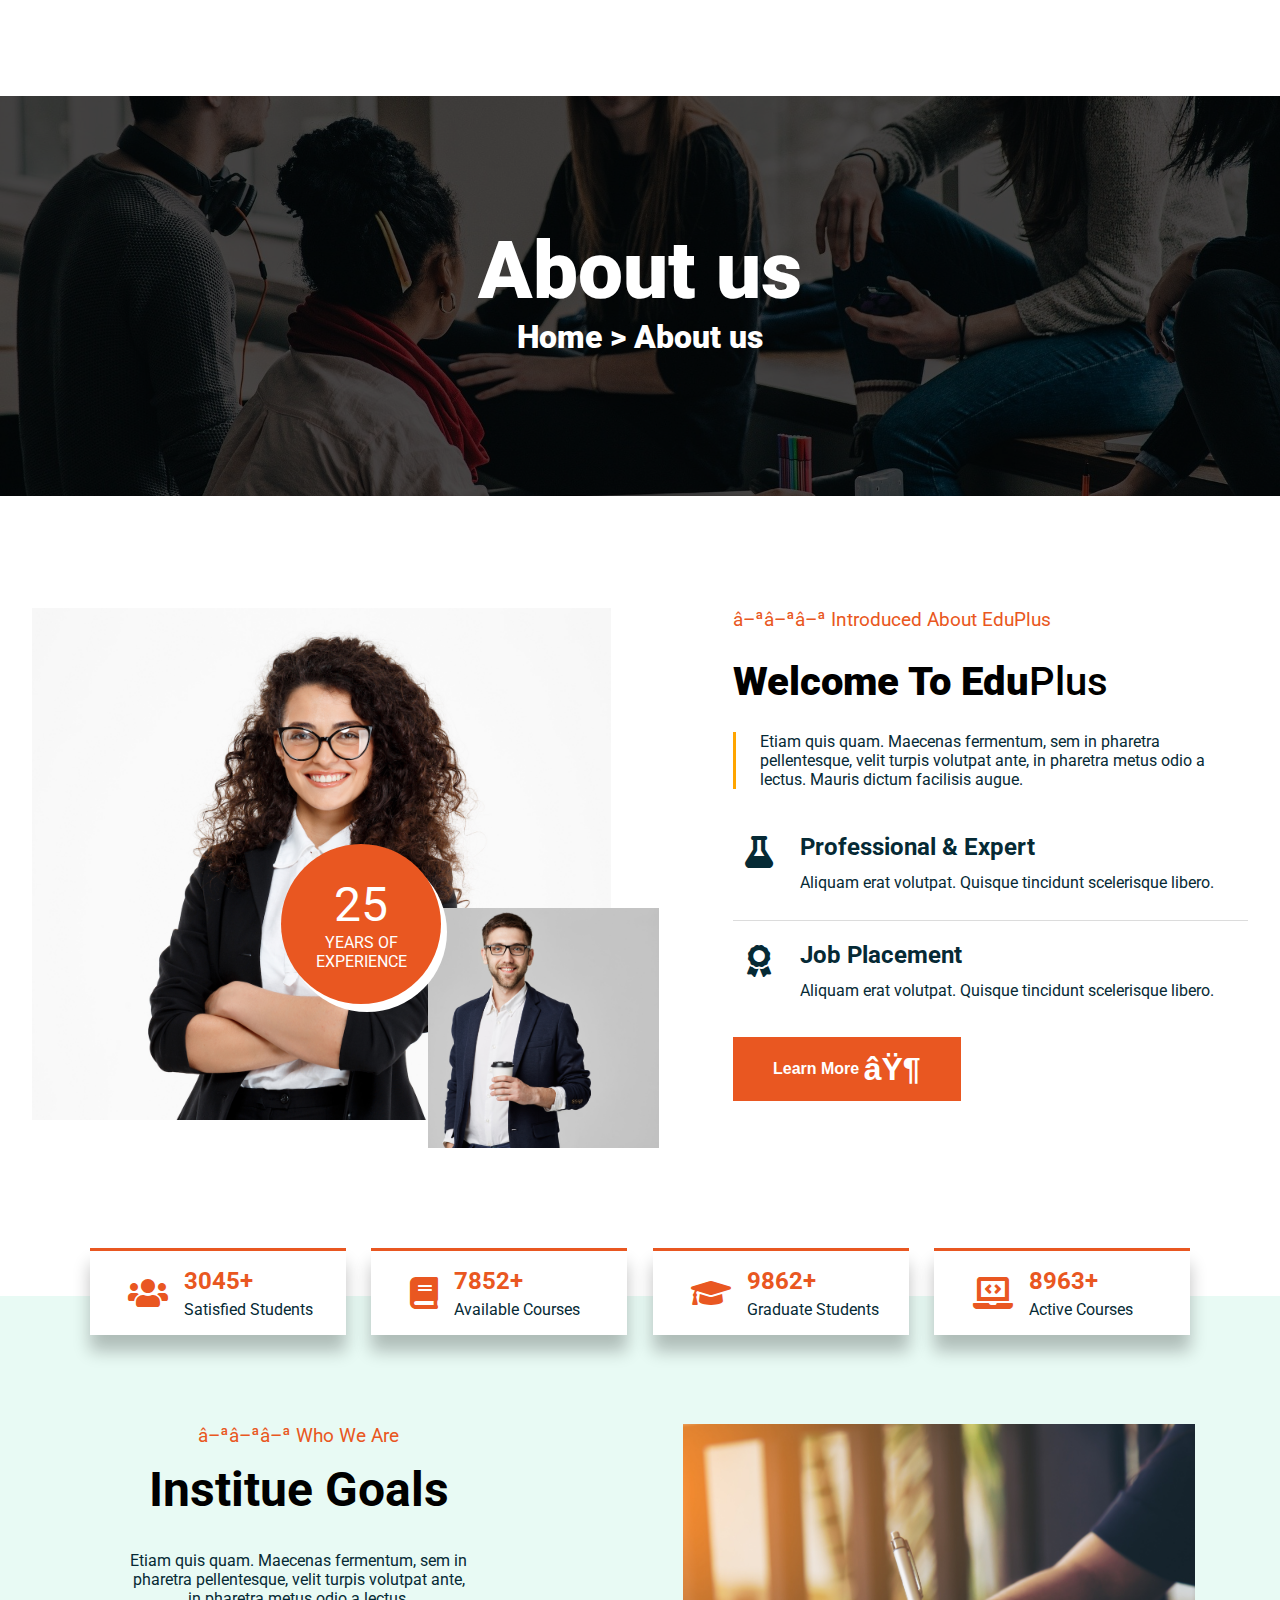
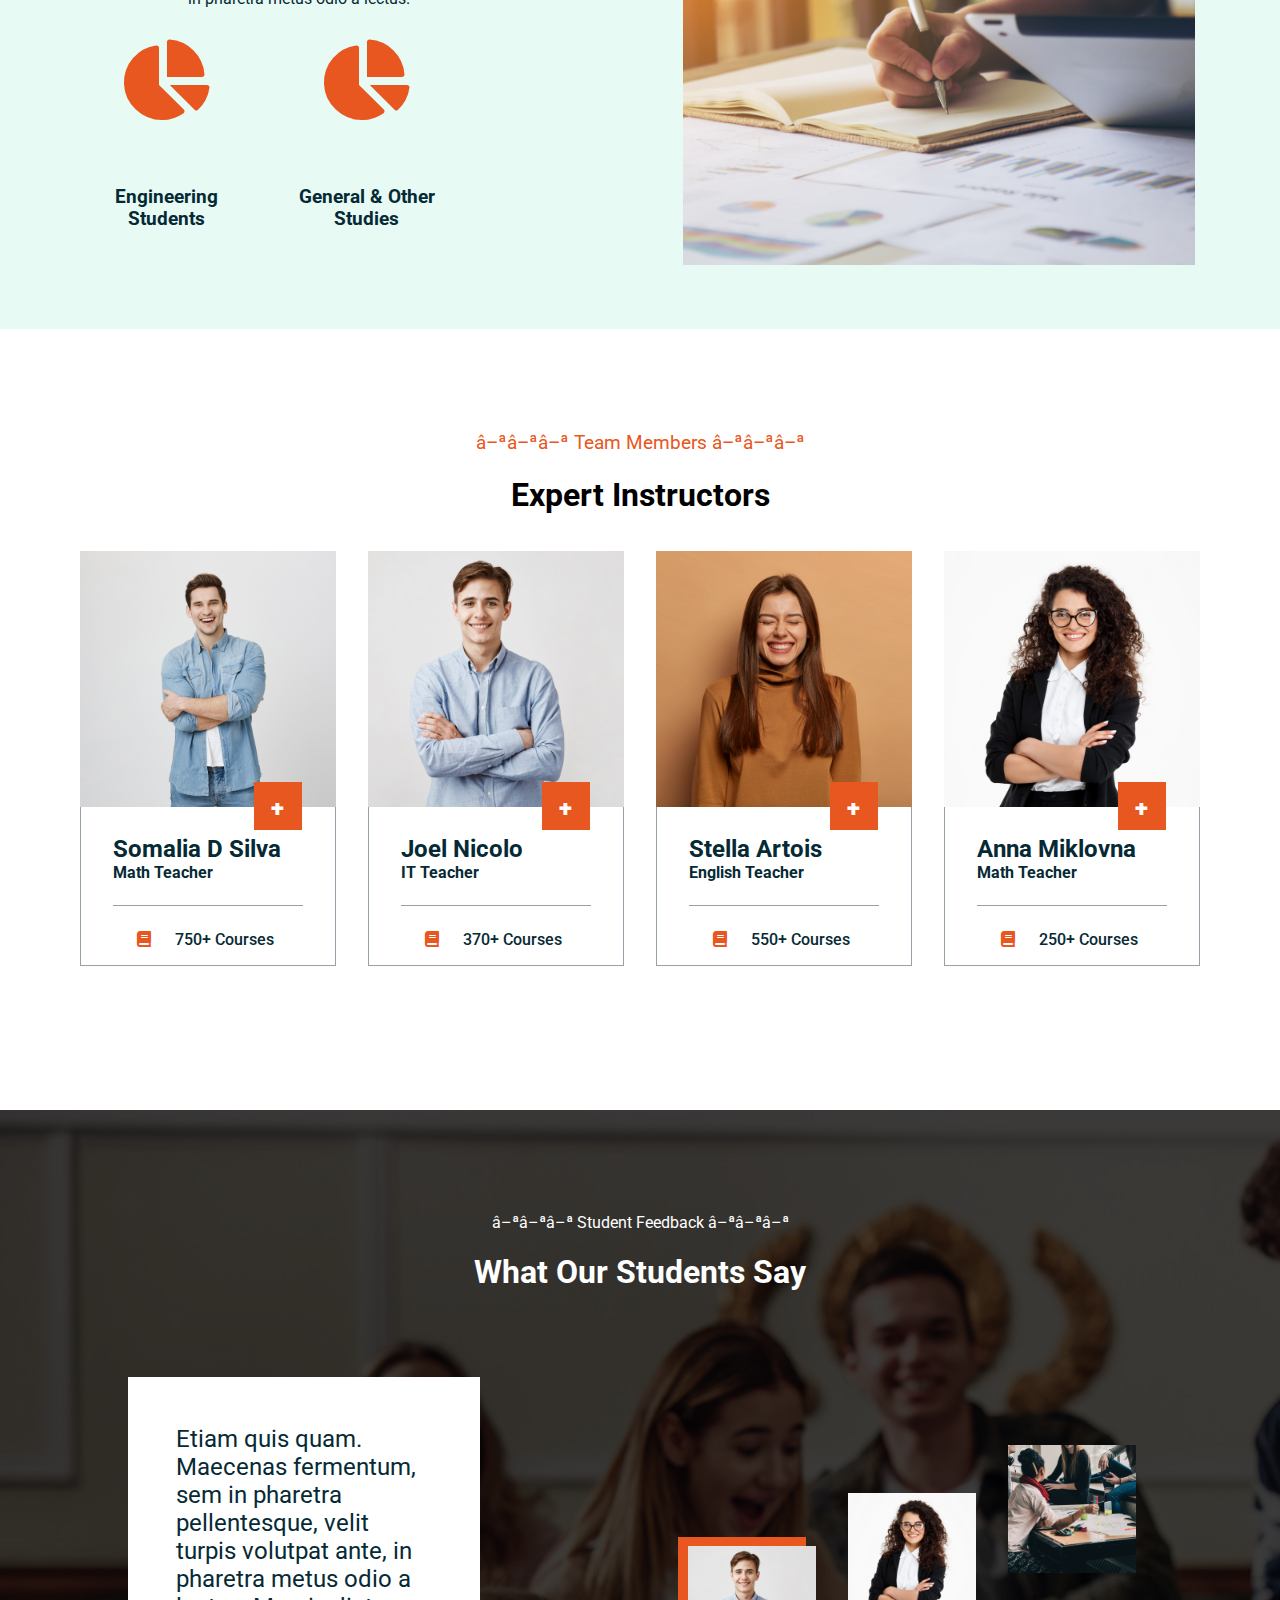
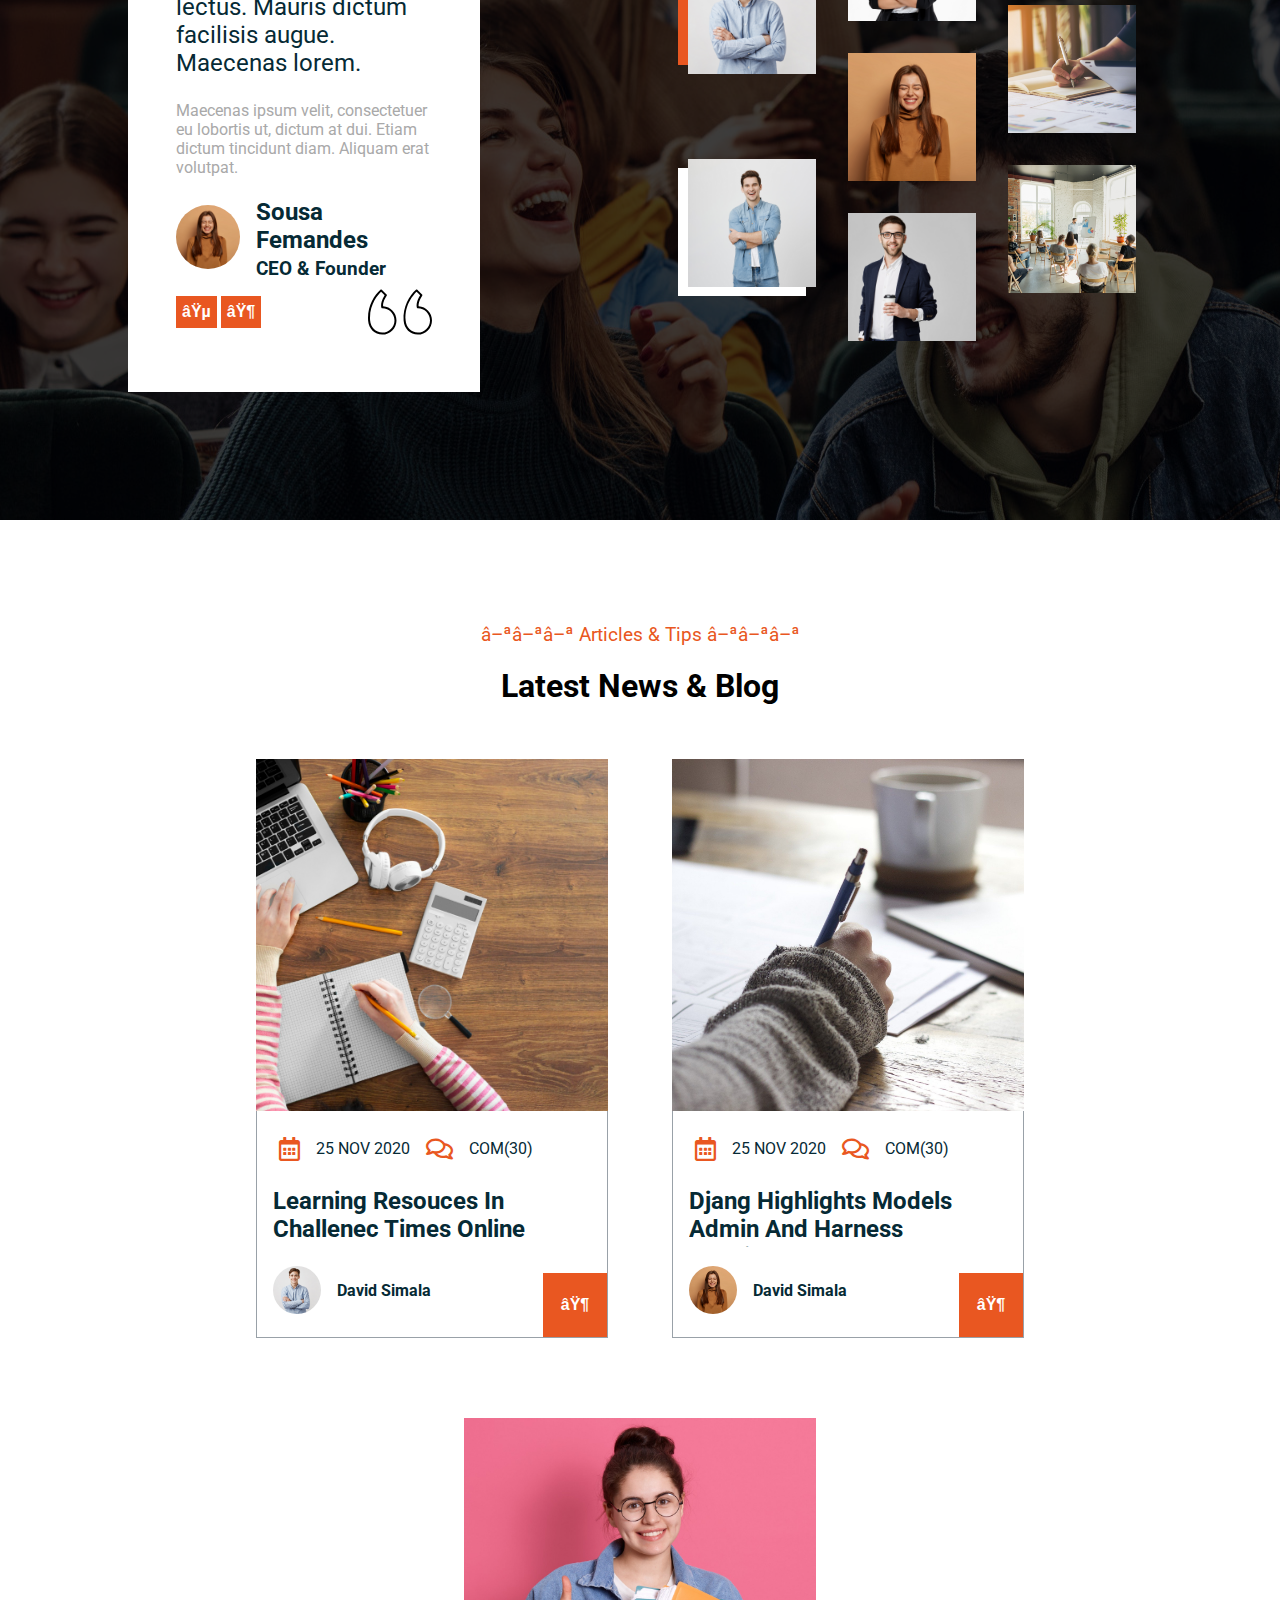
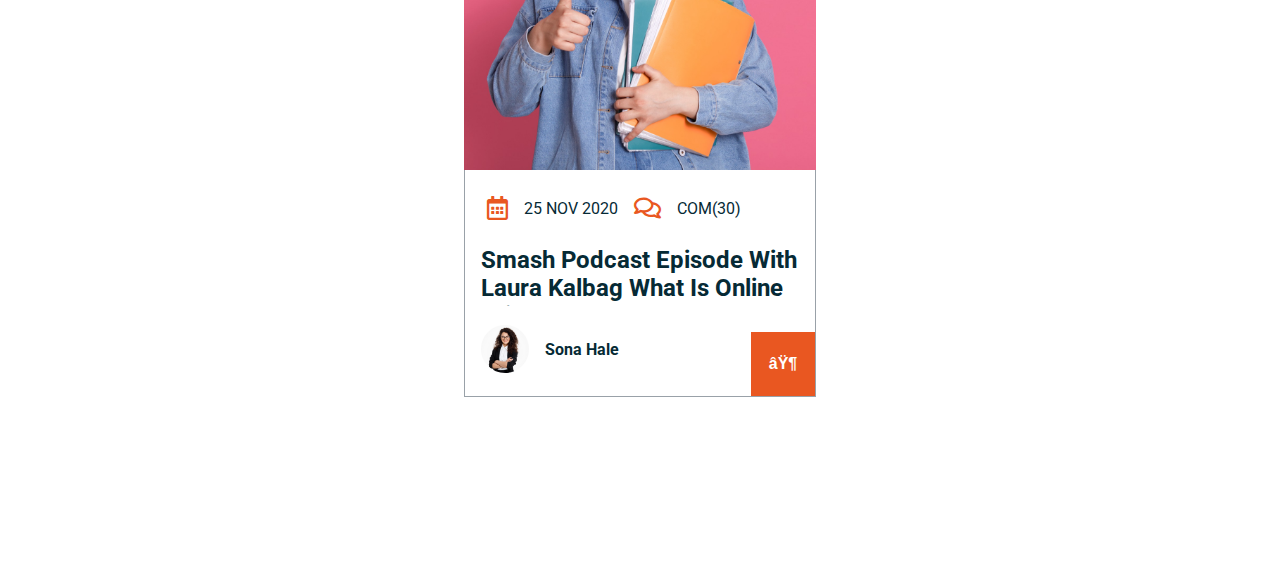
==== commit 014c48a6: "s" ====
--- a/WEB-project/about-us.html
+++ b/WEB-project/about-us.html
@@ -6,6 +6,7 @@
     <link href="https://fonts.googleapis.com/css2?family=Roboto:ital,wght@0,400;0,500;0,700;0,900;1,300;1,500&display=swap" rel="stylesheet">
     <link rel="stylesheet" href="/WEB-project/styles/all.min.css">
 
+    <script src="./scripts.js"></script>
     <script
       src="https://code.jquery.com/jquery-3.3.1.js"
       integrity="sha256-2Kok7MbOyxpgUVvAk/HJ2jigOSYS2auK4Pfzbm7uH60="
@@ -54,7 +55,9 @@
               </div>
 
               <div class="qualities lined">
-                <img src="icons/facebook-logo.svg">
+                <div class="icon">
+                  <i class="fas fa-flask"></i>
+                </div>
                 <div>
                   <h2>Professional & Expert</h2>
                   <span>Aliquam erat volutpat. Quisque tincidunt scelerisque libero. </span>
@@ -62,9 +65,11 @@
               </div>
 
               <div class="qualities">
-                <img src="icons/facebook-logo.svg">
+                <div class="icon">
+                  <i class="fas fa-award"></i>
+                </div>
                 <div>
-                  <h2>Professional & Expert</h2>
+                  <h2>Job Placement</h2>
                   <span>Aliquam erat volutpat. Quisque tincidunt scelerisque libero. </span>
                 </div>
               </div>
@@ -76,38 +81,38 @@
 
           <div class="statistics">
             <div class="card">
-              <div>
-                <img src="icons/facebook-logo.svg">
+              <div class="holder">
+                <i class="fas fa-users"></i>
               </div>
               <div>
                 <h2>3045+</h2>
                 <span>Satisfied Students</span>
               </div>
             </div>
-
+  
             <div class="card">
-              <div>
-                <img src="icons/facebook-logo.svg">
+              <div class="holder">
+                <i class="fas fa-book"></i>
               </div>
               <div>
                 <h2>7852+</h2>
                 <span>Available Courses</span>
               </div>
             </div>
-
+  
             <div class="card">
-              <div>
-                <img src="icons/facebook-logo.svg">
+              <div class="holder">
+                <i class="fas fa-graduation-cap"></i>
               </div>
               <div>
                 <h2>9862+</h2>
                 <span>Graduate Students</span>
               </div>
             </div>
-
+  
             <div class="card">
-              <div>
-                <img src="icons/facebook-logo.svg">
+              <div class="holder">
+                <i class="fas fa-laptop-code"></i>
               </div>
               <div>
                 <h2>8963+</h2>
@@ -130,11 +135,11 @@
 
               <div class="percentages">
                 <div class="percentages--card">
-                  <img src="icons/facebook-logo.svg">
+                  <i class="fas fa-chart-pie"></i>
                   <h3 class="border--text">Engineering Students</h3>
                 </div>
                 <div class="percentages--card">
-                  <img src="icons/facebook-logo.svg">
+                  <i class="fas fa-chart-pie"></i>
                   <h3>General & Other Studies</h3>
                 </div>
               </div>
@@ -152,10 +157,10 @@
               <div class="introduction">
                 ▪▪▪ Team Members ▪▪▪
               </div>
-
+    
               <h1>Expert Instructors</h1>
             </div>
-
+    
             <div class="lectors--cards">
               <div class="card">
                 <img class="photo" src="/WEB-project/pictures/people/guy1.jpg">
@@ -164,13 +169,13 @@
                   <div class="name">
                     <h2>Somalia D Silva</h2>
                     <h4>Math Teacher</h4>
-
+    
                     <div class="courses">
-                      <img src="/WEB-project/icons/book.svg">
+                      <i class="fas fa-book"></i>
                       750+ Courses
                     </div>
                   </div>
-
+    
                   <div class="dropdown">                  
                     <div class="uproll-content">
                       <a href="./about-us.html">
@@ -194,21 +199,21 @@
                   
                 </div>
               </div>
-
-              <div class="card">
-                <img class="photo" src="/WEB-project/pictures/people/guy1.jpg">
+    
+              <div class="card">
+                <img class="photo" src="/WEB-project/pictures/people/young-man.jpg">
                 
                 <div class="card--info">
                   <div class="name">
-                    <h2>Somalia D Silva</h2>
-                    <h4>Math Teacher</h4>
-
+                    <h2>Joel Nicolo</h2>
+                    <h4>IT Teacher</h4>
+    
                     <div class="courses">
-                      <img src="/WEB-project/icons/book.svg">
-                      750+ Courses
-                    </div>
-                  </div>
-
+                      <i class="fas fa-book"></i>
+                      370+ Courses
+                    </div>
+                  </div>
+    
                   <div class="dropdown">                  
                     <div class="uproll-content">
                       <a href="./about-us.html">
@@ -232,21 +237,21 @@
                   
                 </div>
               </div>
-
-              <div class="card">
-                <img class="photo" src="/WEB-project/pictures/people/guy1.jpg">
+    
+              <div class="card">
+                <img class="photo" src="/WEB-project/pictures/people/people-joy.jpg">
                 
                 <div class="card--info">
                   <div class="name">
-                    <h2>Somalia D Silva</h2>
-                    <h4>Math Teacher</h4>
-
+                    <h2>Stella Artois</h2>
+                    <h4>English Teacher</h4>
+    
                     <div class="courses">
-                      <img src="/WEB-project/icons/book.svg">
-                      750+ Courses
-                    </div>
-                  </div>
-
+                      <i class="fas fa-book"></i>
+                      550+ Courses
+                    </div>
+                  </div>
+    
                   <div class="dropdown">                  
                     <div class="uproll-content">
                       <a href="./about-us.html">
@@ -270,21 +275,21 @@
                   
                 </div>
               </div>
-
-              <div class="card">
-                <img class="photo" src="/WEB-project/pictures/people/guy1.jpg">
+    
+              <div class="card">
+                <img class="photo" src="/WEB-project/pictures/people/cheerful-curly-business-girl-wearing-glasses.jpg">
                 
                 <div class="card--info">
                   <div class="name">
-                    <h2>Somalia D Silva</h2>
+                    <h2>Anna Miklovna</h2>
                     <h4>Math Teacher</h4>
-
+    
                     <div class="courses">
-                      <img src="/WEB-project/icons/book.svg">
-                      750+ Courses
-                    </div>
-                  </div>
-
+                      <i class="fas fa-book"></i>
+                      250+ Courses
+                    </div>
+                  </div>
+    
                   <div class="dropdown">                  
                     <div class="uproll-content">
                       <a href="./about-us.html">
@@ -309,7 +314,7 @@
                 </div>
               </div>              
             </div>
-
+    
           </div>
 
 
@@ -319,54 +324,95 @@
                 <div>▪▪▪ Student Feedback ▪▪▪</div>
                 <h1>What Our Students Say</h1>
               </div>
-
+    
               <div class="reviews">
                 <div class="left">
-                  <p class="text">
-                    Etiam quis quam. Maecenas fermentum, sem in pharetra pellentesque, velit turpis volutpat ante, in 
-                    pharetra metus odio a lectus. Mauris dictum facilisis augue. Maecenas lorem. 
-                  </p>
-                  <p class="underline">
-                    Maecenas ipsum velit, 
-                    consectetuer eu lobortis ut, dictum at dui. Etiam dictum tincidunt diam. Aliquam erat volutpat. 
-                  </p>
-                  <div class="commentator">
-                    <img class="commentator-pic" src="/WEB-project/pictures/people/people-joy.jpg">
-                    <div class="commentator--info">
-                      <h2>Sousa Femandes</h2>
-                      <h3>CEO & Founder</h3>
-                    </div>
-                  </div>
+                  <div class="people">
+                    <div class="active person">
+                      <p class="text">
+                        Etiam quis quam. Maecenas fermentum, sem in pharetra pellentesque, velit turpis volutpat ante, in 
+                        pharetra metus odio a lectus. Mauris dictum facilisis augue. Maecenas lorem. 
+                      </p>
+                      <p class="underline">
+                        Maecenas ipsum velit, 
+                        consectetuer eu lobortis ut, dictum at dui. Etiam dictum tincidunt diam. Aliquam erat volutpat. 
+                      </p>
+                      <div class="commentator">
+                        <img class="commentator-pic" src="/WEB-project/pictures/people/people-joy.jpg">
+                        <div class="commentator--info">
+                          <h2>Sousa Femandes</h2>
+                          <h3>CEO & Founder</h3>
+                        </div>
+                      </div>
+                    </div>
+    
+                    <div class="person">
+                      <p class="text">
+                        Maecenas ipsum velit. Maecenas fermentum, sem in pharetra pellentesque, velit turpis volutpat ante, in 
+                        pharetra metus odio a lectus. Mauris dictum facilisis augue. Maecenas lorem. 
+                      </p>
+                      <p class="underline">
+                        Etiam ipsum velit, 
+                        consectetuer eu lobortis ut, dictum at dui. Etiam dictum tincidunt diam. Aliquam erat volutpat. 
+                      </p>
+                      <div class="commentator">
+                        <img class="commentator-pic" src="/WEB-project/pictures/people/guy1.jpg">
+                        <div class="commentator--info">
+                          <h2>Hall van Neider</h2>
+                          <h3>COO</h3>
+                        </div>
+                      </div>
+                    </div>
+    
+                    <div class="person">
+                      <p class="text">
+                        Sed ac dolor sit amet purus malesuada congue. Nulla non lectus sed nisl molestie malesuada. Vivamus porttitor turpis ac leo. Nullamrhoncus aliquam metus. Nunc dapibus tortor ve.
+                      </p>
+                      <p class="underline">
+                        Linea vepsum velit, 
+                        consectetuer eu lobortis ut, dictum at dui. Etiam dictum tincidunt diam. Aliquam erat volutpat. 
+                      </p>
+                      <div class="commentator">
+                        <img class="commentator-pic" src="/WEB-project/pictures/people/cheerful-curly-business-girl-wearing-glasses.jpg">
+                        <div class="commentator--info">
+                          <h2>Mia Hall</h2>
+                          <h3>Senior Lector</h3>
+                        </div>
+                      </div>
+                    </div>
+                  </div>
+    
+    
                   <div class="commentator--nav">
                     <div class="commentator--buttons">
-                      <button class="smallbutton">⟵</button>
-                      <button class="smallbutton">⟶</button>
+                      <button class="smallbutton" id="prev" onclick="goPrev()">⟵</button>
+                      <button class="smallbutton" id="next" onclick="goNext()">⟶</button>
                     </div>
                     <img src="/WEB-project/icons/left-quote.svg">
                   </div>
                 </div>
-
+    
                 <div class="right">
                   <div class="gallery">
                     <div class="column">
                       <img src="/WEB-project/pictures/people/young-man.jpg">
-                      <img src="/WEB-project/pictures/people/young-man.jpg">
+                      <img src="/WEB-project/pictures/people/guy1.jpg">
                     </div>
                     <div class="column">
-                      <img src="/WEB-project/pictures/people/young-man.jpg">
-                      <img src="/WEB-project/pictures/people/young-man.jpg">
-                      <img src="/WEB-project/pictures/people/young-man.jpg">
+                      <img src="/WEB-project/pictures/people/cheerful-curly-business-girl-wearing-glasses.jpg">
+                      <img src="/WEB-project/pictures/people/people-joy.jpg">
+                      <img src="/WEB-project/pictures/people/mand-holding-cup.jpg">
                     </div>
                     <div class="third column">
-                      <img src="/WEB-project/pictures/people/young-man.jpg">
-                      <img src="/WEB-project/pictures/people/young-man.jpg">
-                      <img src="/WEB-project/pictures/people/young-man.jpg">
+                      <img src="/WEB-project/pictures/mainpage/people.jpg">
+                      <img src="/WEB-project/pictures/media/business-women.jpg">
+                      <img src="/WEB-project/pictures/courses/course-5.jpg">
                     </div>
                   </div>
                   <div class="white square"></div>
                   <div class="orange square"></div>
                 </div>
-
+    
               </div>
             </div>
           </div>
@@ -378,11 +424,40 @@
               <div class="introduction">
                 ▪▪▪ Articles & Tips ▪▪▪
               </div>
-
+    
               <h1>Latest News & Blog</h1>
             </div>
-
+    
             <div class="blog--cards">
+              <div class="card">
+                <img class="img--main" src="/WEB-project/pictures/courses/course-1.jpg">
+                <div class="bottom">
+                  <div class="info">
+                    <div class="holder">
+                      <i class="far fa-calendar-alt"></i>
+                      <div class="text">25 NOV 2020</div>
+                    </div>
+                    <div class="holder">
+                      <i class="far fa-comments"></i>
+                      <div class="text">COM(30)</div>
+                    </div>
+                  </div>
+    
+                  <h2>Learning Resouces In Challenec Times Online Workshops</h2>
+    
+                  <div class="author">
+                    <img class="author--img" src="/WEB-project/pictures/people/young-man.jpg">
+                    <h4>David Simala</h4>
+                  </div>
+    
+                  <a href="./blog-detail.html">
+                    <div class="buttonholder">
+                      <button class="smallbutton">⟶</button>
+                    </div>
+                  </a>
+                </div>
+              </div>
+    
               <div class="card">
                 <img class="img--main" src="/WEB-project/pictures/mainpage/writing.jpg">
                 <div class="bottom">
@@ -396,22 +471,23 @@
                       <div class="text">COM(30)</div>
                     </div>
                   </div>
-
-                  <h2>Learning Resouces In Challenec Times Online Workshops</h2>
-
+    
+                  <h2>Djang Highlights Models Admin And Harness Relational Database</h2>
+    
                   <div class="author">
-                    <img class="author--img" src="/WEB-project/pictures/people/young-man.jpg">
+                    <img class="author--img" src="/WEB-project/pictures/people/people-joy.jpg">
                     <h4>David Simala</h4>
                   </div>
-
-                  <div class="buttonholder">
-                    <button class="smallbutton">⟶</button>
-                  </div>
-                </div>
-              </div>
-
-              <div class="card">
-                <img class="img--main" src="/WEB-project/pictures/mainpage/writing.jpg">
+                  <a href="./blog-detail.html">
+                    <div class="buttonholder">
+                      <button class="smallbutton">⟶</button>
+                    </div>
+                  </a>
+                </div>
+              </div>
+    
+              <div class="card">
+                <img class="img--main" src="/WEB-project/pictures/courses/course-4.jpg">
                 <div class="bottom">
                   <div class="info">
                     <div class="holder">
@@ -423,44 +499,19 @@
                       <div class="text">COM(30)</div>
                     </div>
                   </div>
-
-                  <h2>Djang Highlights Models Admin And Harness Relational Database</h2>
-
+    
+                  <h2>Smash Podcast Episode With Laura Kalbag What Is Online Privacy</h2>
+    
                   <div class="author">
-                    <img class="author--img" src="/WEB-project/pictures/people/young-man.jpg">
-                    <h4>David Simala</h4>
-                  </div>
-
-                  <div class="buttonholder">
-                    <button class="smallbutton">⟶</button>
-                  </div>
-                </div>
-              </div>
-
-              <div class="card">
-                <img class="img--main" src="/WEB-project/pictures/mainpage/writing.jpg">
-                <div class="bottom">
-                  <div class="info">
-                    <div class="holder">
-                      <i class="far fa-calendar-alt"></i>
-                      <div class="text">25 NOV 2020</div>
-                    </div>
-                    <div class="holder">
-                      <i class="far fa-comments"></i>
-                      <div class="text">COM(30)</div>
-                    </div>
-                  </div>
-
-                  <h2>Smash Podcast Episode With Laura Kalbag What Is Online Privacy</h2>
-
-                  <div class="author">
-                    <img class="author--img" src="/WEB-project/pictures/people/young-man.jpg">
-                    <h4>David Simala</h4>
-                  </div>
-
-                  <div class="buttonholder">
-                    <button class="smallbutton">⟶</button>
-                  </div>
+                    <img class="author--img" src="/WEB-project/pictures/people/cheerful-curly-business-girl-wearing-glasses.jpg">
+                    <h4>Sona Hale</h4>
+                  </div>
+    
+                  <a href="./blog-detail.html">
+                    <div class="buttonholder">
+                      <button class="smallbutton">⟶</button>
+                    </div>
+                  </a>
                 </div>
               </div>
             </div>
--- a/WEB-project/styles.css
+++ b/WEB-project/styles.css
@@ -1,4 +1,7 @@
 /*Design pro telefon + obecny*/
+html {
+  scroll-behavior: smooth;
+}
 
 body{
   margin: 0px;
@@ -12,7 +15,8 @@
 }
 
 main{
-  font-family: 'Roboto', sans-serif;
+  font-family: 'Roboto', sans-serif;  
+  color: #062a35;
 }
 
 
@@ -97,6 +101,7 @@
 }
 
 .experience .secondary--img {
+  display: none;
   top:-13.5em;
   left:3em;
   height: 15em;
@@ -107,16 +112,21 @@
   z-index: 1;
 }
 
+.experience .icon {
+  height: 100%;
+  font-size: 2em;
+}
+
 .upper {
   top:-17.5em;
-  left: 21.5em;
+  left: 43%;
   z-index: 3;
 }
 
 .lower {
   background-color: white;
   top:-27em;
-  left: 22em;
+  left: 44%;
   z-index: 2;
 }
 
@@ -133,6 +143,7 @@
 
 .experience {
   display: flex;
+  flex-direction: column;
   padding: 2em;
   padding-top: 7em;  
   padding-bottom: 8em;
@@ -140,15 +151,17 @@
 }
 
 .experience .left {
-  width: 50%;
+  width: 90%;
   height: fit-content;
   float: left ;  
   height: 35em;
 }
 
 .experience .right {
-  width: 35%;
-  margin-left: 8em;
+  display: flex;
+  flex-direction: column;
+  width: 80%;
+  margin-left: 5%;
   float: right ;  
   height: fit-content;
 }
@@ -179,6 +192,7 @@
 .qualities{
   display: inline-flex;
   padding-bottom: 1.8em;
+  align-items: center;
 }
 
 .lined {  
@@ -199,28 +213,49 @@
 /* STATISTICS part */
 
 .statistics {
-  width: 80%;
+  width: 90%;
   top:inherit;
-  display:inline-flex;
-  justify-content: space-between;
-  position: absolute;  
-  margin-left: 10%;
-  margin-right: 10%;
-}
+  display:flex;
+  flex-direction: row;
+  justify-content: space-evenly;
+  position: relative;  
+  height: fit-content;
+  margin-left: 5%;
+  margin-right: 5%;
+  flex-wrap: wrap;
+}
+
 
 .statistics .card {
   display: inline-flex;
   background-color: white;
   height: fit-content;
   position: relative;
-  top: -3.5em;
-  padding: 0.5em 1em 0.5em 0em;
+  width: 22%;
+  min-width: 16em;
+  margin:  1em 0;
+  padding: 1em;
   border-top: 0.2em solid #e95721;
-}
-
-.statistics img {
-  height: 5.5em;
-  padding-top: 0.4em;
+  box-shadow: rgba(0, 0, 0, 0.246) 0 1em 1em 0;
+}
+
+.statistics .holder {
+  display: flex;
+  flex-direction: column;
+  align-content: center;
+}
+
+.statistics h2 {
+  margin-top: 0;
+}
+
+.statistics i {
+  color:#e95721;
+  font-size: 2em;
+  margin-right:0.5em;
+  margin-left:0.7em;
+  margin-top: auto;
+  margin-bottom: auto;
 }
 
 .statistics h2 {
@@ -237,16 +272,25 @@
   padding-top: 8em;  
   padding-bottom: 4em;  
   display: flex;
+  flex-direction: column;
+}
+
+.goals .left h3 {
+  margin: 1em 0;
 }
 
 .goals .left {
-  width: 40%;
-  margin-left: 10%;
+  width: 80%;
+  margin: 0 10%;
   float: left;
+  text-align: center;
 }
 
 .goals .right {
-  width: 65%;
+  width: 100%;
+  display: flex;
+  align-content: center;
+  justify-content: center;
 }
 
 .goals h1 {
@@ -258,6 +302,7 @@
   display: inline-flex;
   margin-left: -4em;
   height: 100%;
+  justify-content: space-evenly;
 }
 
 .percentages img {
@@ -266,6 +311,16 @@
 .percentages--card{
   width: 40%;
   margin: 1em;
+  display: flex;
+  flex-direction: column;
+  align-items: center;
+
+}
+
+.percentages--card i {
+  font-size: 5em;
+  margin-bottom: 0.6em;
+  color: #e95721;
 }
 
 .percentages h3 {
@@ -275,9 +330,8 @@
 .goals .promo {
   width: 75%; 
   max-width: 40em; 
+  object-fit: cover;
   float: right;
-  margin-top: 3%;
-  margin-right: 18%;
 }
 
 /* GOALS part END */
@@ -320,10 +374,10 @@
   display: flex;
   flex-direction: row;
   flex-wrap: wrap;
-  margin-left: 10%;
-  margin-right: 10%;
+  margin-left: 5%;
+  margin-right: 5%;
   justify-content: space-evenly;
-  width: 80%;
+  width: 90%;
   margin-bottom: 10%;
 }
 
@@ -332,6 +386,16 @@
   margin: 1em;
 }
 
+.lectors--cards .row {
+  display: flex;
+  flex-direction: row;
+  font-weight: 500;
+}
+
+
+.lectors--cards .courses  {
+  margin: 1.5em;
+}
 
 .lectors .card--info {
   border: rgba(99, 110, 121, 0.651) 0.05em solid;
@@ -343,14 +407,26 @@
   height: 10em;
 }
 
+.lectors .course--cards h4{
+  font-weight: normal;
+}
+
 .lectors--cards .photo {
-  height: 15em;
-  width: 15em;
+  height: 16em;
+  width: 16em;
   object-fit: cover;
 }
 
 .lectors .courses {
-  display: inline-flex;
+  display: flex;
+  flex-direction: row;
+  align-items: center; 
+  font-weight: 500; 
+}
+
+.lectors .courses .fas {
+  padding-right: 1.5em;
+  color: #e95721;
 }
 
 .lectors .courses img {
@@ -376,7 +452,7 @@
   display: none;
   position: absolute;
   min-width: 160px;
-  bottom: -1.5em;;
+  bottom: .01em;
   z-index: 2;
 }
 
@@ -402,7 +478,7 @@
 }
 
 .lectors--cards .dropdown {
-  top:-11.2em;
+  top:-11.9em;
   left: 8.8em;
 }
 
@@ -441,6 +517,22 @@
   z-index: 2;
 }
 
+.feedback--content .person {
+  display: none;
+}
+
+.feedback--content .active {
+  display: block;
+}
+
+.feedback--content .person h2 {
+  margin-top: 0.2em;
+}
+
+.feedback--content .person h3 {
+  margin: 0;
+}
+
 .feedback--heading{
   text-align: center;  
   padding-top: 8%;
@@ -449,7 +541,8 @@
 }
 
 .feedback .reviews {
-  display: inline-flex;
+  display: flex;
+  flex-direction: column;
   align-items: center;
 }
 
@@ -459,7 +552,8 @@
   float: left;
   margin-left: 10%;
   margin-top:5%;
-  width: 35%;
+  width: 65%;
+  min-width: 20em;
   margin-right: 5%;
   margin-bottom: 10%;
 }
@@ -504,6 +598,7 @@
   border: none;
   align-items: center;
   vertical-align:middle;
+  cursor: pointer;
 }
 
 .commentator--info {
@@ -528,13 +623,8 @@
 }
 
 .reviews .right {
-  float: right;
-  margin-left: 5%;
-  margin-top:5%;
-  width: 40%;
   height: 30em;
-  margin-right: 10%;
-  margin-bottom: 10%;
+  margin: 10%;
 }
 
 .gallery {
@@ -594,6 +684,10 @@
   height: fit-content;
 }
 
+.newsnblog a{
+  height: 0;
+}
+
 .blog--cards {
   display: flex;
   flex-wrap: wrap;
@@ -651,6 +745,11 @@
   display: inline-flex;
 }
 
+.blog--cards .holder i {
+  color: #e95721;
+  font-size: 1.5em;
+}
+
 .blog--cards .author {
   display: inline-flex;
   align-items: center;
@@ -676,11 +775,11 @@
 
 .newsnblog .smallbutton {
   float: right;
-  height: 3em;
-  width: 3em;
+  height: 4em;
+  width: 4em;
   position: relative;
   left: 1em;
-  bottom: 2em;
+  bottom: 3.5em;
   
 }
 /* NEWSnBLOG part END */
@@ -701,6 +800,7 @@
   align-items: center;
   margin-bottom: 2em;
 }
+
 
 .course--gallery .highlited {
   background-color: #e95721;
@@ -715,9 +815,26 @@
   margin: 1em;
 }
 
+.listing .highlited {
+  background-color: #e95721;
+  color: white;
+  border-radius: 1em;
+  width: 7em;
+  padding: 0.2em 1.5em;
+}
+
+.listing .section {
+  font-weight: 800;
+  margin: 1em;
+}
+
 .course--gallery .listing {
   display: flex;
   flex-direction: column;
+}
+
+textarea:focus, input:focus{
+  outline: none;
 }
 
 .listing .row {
@@ -733,6 +850,7 @@
   flex-direction: column;  
   width: 18em;
   margin-bottom: 2em;
+  margin: 1em;
   height: fit-content;
 }
 
@@ -744,12 +862,12 @@
 .listing .hidden {  
   display: none;
   flex-direction: column;  
-  height: 31em;
+  height: 31.2em;
   background-color: #4267B2;
 }
 
-.listing .course:hover .standart {display: none;}
-.listing .course:hover .hidden {display: flex;}
+.course--gallery .listing .course:hover .standart {display: none;}
+.course--gallery .listing .course:hover .hidden {display: flex;}
 
 .listing .course--img {
   height: 18em;
@@ -790,6 +908,11 @@
 .listing .orange {
   background-color: #e95721;
   color: white;
+}
+
+.listing .text--orange{
+  color: #e95721;
+  background-color: white;
 }
 
 .listing .white {
@@ -925,7 +1048,7 @@
 
 .course--detail{
   display: flex;
-  flex-direction: row;
+  flex-direction: column;
   margin-top: 5%;
   margin-left: 10%;
   margin-right: 10%;
@@ -934,7 +1057,7 @@
 
 .course--detail section {
   margin: 5%;
-  width: 60%;
+  width: 90%;
   height: fit-content;
 }
 
@@ -984,6 +1107,10 @@
   flex-direction: column;
 }
 
+.questions--list .heading {
+  text-align: left;
+}
+
 .questions--list p {
   font-weight: 700;
 }
@@ -1005,6 +1132,10 @@
 
 .questions--list .question:hover .fa-angle-right {
   display: none;
+}
+
+.questions--list .question:hover .heading {
+  color: #e95721;
 }
 
 .questions--list .question:hover .fa-angle-down {
@@ -1046,11 +1177,13 @@
   display: flex;
   flex-direction: row;
   justify-content: space-evenly;
+  margin-bottom: 5%;
 }
 
 .instructors--list .lector {
   display: flex;
   flex-direction: column;
+  width: 45%;
   align-items: center;
 }
 
@@ -1080,7 +1213,7 @@
 
 .course--stats .item {
   display: flex;
-  width: 20em;
+  width: 100%;
   flex-direction: row;
   justify-content: space-between;
   border-bottom: 0.001em solid rgba(133, 133, 133, 0.247);
@@ -1138,12 +1271,1457 @@
 
 .course--detail aside img {
   margin: 3em 0;
-  width: 20em;
+  width: 100%;
   object-fit: cover;
 }
 
 /* COURSE--DETAIL part END */
 
+/* EVENT--DETAIL part */
+
+.event--detail{
+  display: flex;
+  flex-direction: column;
+  margin: 5% 15%;
+}
+
+.event--heading{
+  display: flex;
+  flex-direction: column;
+  justify-content: space-between;
+  margin-top: 2%;
+}
+
+.event--article {
+  border-bottom: 0.001em solid rgba(133, 133, 133, 0.247);
+  padding-bottom: 2.5em;
+}
+
+.event--heading .holder{
+  display: flex;
+  flex-direction: column;
+}
+
+.event--heading .details {
+  display: flex;
+  flex-direction: row;
+  flex-wrap: wrap;
+}
+
+.event--heading .details p {
+  font-size: 0.9em;
+  margin: 0 0.3em;
+}
+
+.event--heading .details i {
+  color: #e95721;
+  margin: 0 0.2em;
+}
+
+.event--heading h1 {
+  margin-bottom: 0.5em;
+}
+
+.event--heading .buttons {
+  display: flex;
+  flex-direction: row;
+  justify-content: center;
+  width: 100%;
+}
+
+.event--heading .blue {
+  background-color: #4267B2;
+}
+
+.event--detail .img--main {
+  height: 30em;
+  width: 100%;
+  object-fit: cover;
+}
+
+.event--heading .buttons button {
+  margin-top: 2%;
+  height: 3em;
+  margin: 2em;
+}
+
+.event--detail .event--importance {
+  display: flex;
+  flex-direction: row;
+  flex-wrap: wrap;
+  justify-content: space-between;
+}
+
+.event--importance .text {
+  width: 100%;
+}
+
+.event--importance .map {
+  width: 100%;
+  object-fit: cover;
+  padding: 1.5em 0;
+}
+
+.event--importance ul {
+  list-style-type: none;
+  padding: 0;
+}
+
+.event--importance li {
+  display: flex;
+  flex-direction: row;
+  align-items: center;
+}
+
+.event--importance .fa-check-circle {
+  font-size: 2em;
+  margin-right: 0.5em;
+}
+
+.conferences {
+  display: flex;
+  flex-direction: row;
+  flex-wrap: wrap;
+  justify-content: center;
+  height: fit-content;
+}
+
+ .conferences .content {
+  height: fit-content;
+  margin: 1em;
+  width: fit-content;
+  height: fit-content;
+  position: relative;
+  margin-top: 4em;
+}
+
+.conferences .content:after {
+  content: '\A';
+    position: absolute;
+    width: 100%; height:100%;
+    top:0; left:0;
+    z-index: 1;
+    background: -webkit-linear-gradient(top, rgba(110,119,116,0) 0%,rgba(110,119,116,0.01) 1%,rgba(10,14,10,0.51) 51%,rgba(10,8,9,1) 100%);
+}
+
+ .conferences img {
+  object-fit: cover;
+  width: 22em;
+  height: 18em;
+  position: relative;
+  display: block;
+}
+
+ .conferences .frame {
+  height: 0;
+  position: relative;
+  z-index: 2;
+  top:-10.5em;
+  padding: 0.5em;
+}
+
+ .frame--price {
+  background-color: #e95721;
+  color: white;
+  font-size: 1.2em;
+  width: 3em;
+  height: 3em;
+  display: flex;
+  justify-content: center;
+  align-items: center;
+  border-radius: 50%;
+  position: relative;
+  left: 14em;
+  top: -5em
+}
+
+.conferences .frame .frame--info {
+  display: flex;
+}
+
+.conferences .frame p {
+  margin: 0 0.8em;
+  color: white;
+}
+
+.conferences .frame .frame--name {
+  font-size: 1.5em;
+  margin: 0.7em 0.5em;
+  margin-top: 0.3em;
+}
+
+.conferences .frame .frame--info i {
+  color: #e95621f3;
+}
+
+/* EVENT--DETAIL part END */
+
+/* INSTRUCTOR--DETAIL part */
+
+.instructor--detail {
+  background-color: #e9f3f7;
+  padding: 5%;
+  display: flex;
+  flex-direction: column;
+}
+
+.instructor--detail .column {  
+  display: flex;
+  flex-direction: column;
+  background-color: white;
+}
+
+.instructor--cards {
+  padding: 5%;
+}
+
+.instructor--cards .row {
+  display: flex;
+  flex-direction: row;
+  width: fit-content;
+}
+
+.instructor--cards .card {
+  display: flex;
+  flex-direction: column;
+  background-color: #ffffff;
+  margin: 1em;
+}
+
+.instructor--cards .padded {
+  padding: 1em;
+}
+
+.instructor--cards p {
+  margin: 1em;  
+  color: #708389;
+}
+
+.instructor--cards .stats {
+  width: 100%;
+}
+
+.instructor--cards .stats h2 {
+  margin: 0;
+  font-size: 1.8em;
+}
+
+.instructor--cards .stats i {
+  font-size: 1.8em;
+  padding-right: 0.5em
+}
+
+.instructor--cards .photo--description {
+  display: flex;
+  flex-direction: row;
+  justify-content: space-between;
+  height: 100%;
+  padding: 1em;
+}
+
+.instructor--cards .photo--description h2 {
+  margin-bottom: 0;
+}
+
+.instructor--cards  h3 {
+  margin:0;
+  font-size: 0.9em;
+  color: #708389;
+}
+
+.instructor--cards .orange {
+  color: #e95721;
+}
+
+.instructor--cards .photo--description h4 {
+  margin: 0;
+  margin-bottom: 1em;
+  font-size: 0.9em;
+  color: #708389;
+  padding-bottom: 1em;
+  border-bottom: 0.001em solid rgba(133, 133, 133, 0.247);
+}
+.instructor--cards .photo--description .courses i {
+  color: #e95721;
+  padding-right: 0.5em;
+}
+
+
+.instructor--cards .card img {
+  width: 100%;
+}
+
+.instructor--cards .socials--square {
+  display: flex;
+  flex-direction: column;
+  font-size: 3em;
+  padding: 2%;
+  color: black;
+  justify-content: center;
+}
+
+.instructor--cards .education .row {
+  flex-wrap: wrap;
+}
+
+.socials--square i {
+  color: black;
+  font-size: 1em;
+}
+
+.instructor--cards .centered {
+  width: 100%;
+  justify-content: space-evenly;
+}
+
+.instructor--cards .holder {
+  display: flex;
+  flex-direction: column;
+  justify-content: space-evenly;
+}
+
+.instructor--cards .card .centered img {
+  padding: 1em;
+  width: 30%;
+}
+
+.socials--square .row {
+  margin: 3% 2%;
+}
+
+.socials--square .white {
+  color: white;
+}
+
+.socials--square .icon {
+  font-size: 0.8em;
+  background-color: #e95721;
+}
+
+.instructor--cards .education {
+  justify-content: space-evenly;
+}
+
+.instructor--cards .education i {
+  color: #e95721;
+  width: 2em;
+}
+
+.instructor--cards .education h1 {
+  padding-right: 1em;
+  font-size: 1.2em;
+  white-space: nowrap;
+}
+
+.instructor--cards .column .course:hover{
+ 
+}
+
+/* INSTRUCTOR--DETAIL part END */
+
+/* FAQ--QUESTIONS part */
+
+.faq--questions {
+  display: flex;
+  flex-direction: column;
+  background-color: #e9f3f7;
+  padding: 5% 0;
+}
+
+.faq--questions .row {
+  display: flex;
+  flex-direction: row;
+  width: fit-content;
+  justify-content: center;
+}
+
+.faq--questions .column {
+  display: flex;
+  width: fit-content;
+  flex-direction: column;
+  width: 90%;
+}
+
+.faq--questions .leader {
+  width: 15em;
+  height: 15em;
+  object-fit: cover;
+  border-radius: 50%;
+}
+
+.right--align {
+  justify-content: end;
+  align-items: flex-end;
+  margin: 0 5%;
+}
+
+.faq--questions .faq--list {
+  background-color: white;
+  align-items: flex-start;
+  padding: 5%;
+  margin: 2em;
+  margin: 0 10%;
+  width: 80%;
+}
+
+
+.faq--questions .card {
+  background-color: white;
+  padding: 5%;
+  margin: 2em;
+  text-align: center;  
+  width: 95%;
+  min-width: fit-content;
+}
+
+.faq--list .underlined {
+  margin-top: 0.5em;
+  padding-bottom: 0.5em;
+  border-bottom: 0.001em solid rgba(133, 133, 133, 0.247);
+}
+.faq--questions .card .far {
+  position: relative;
+  left: 43%;
+  top: -1.9em;
+  font-size: 1.5em;
+  color: #e95721;
+}
+.faq--questions .card .holder {
+  width: 0;
+}
+
+.faq--questions .card input {
+  height: 4em;
+  width: 100%;
+  padding: 0.2em 1em;
+  font-size: 1.1em;
+  font-weight: 600;
+}
+
+.faq--questions .card .long {
+  height: 10em;
+  padding-bottom: 6em;
+}
+
+.career--info {
+  display: flex;
+  flex-direction: column;  
+  justify-content: center;
+  align-items: center;
+  margin: 0;
+}
+
+.career--info .recruitment {
+  padding: 2em;
+  color: white;    
+  padding: 5% 10%;
+  height: 100%;
+}
+
+.career--info .recruitment h1 {
+  color: white;  
+}
+
+.career--info .right {  
+  background-color: rgb(26, 7, 134);
+}
+
+.career--info .left {
+  background-color: rgb(45, 24, 165);
+}
+
+.career--info .defbutton {
+  border-radius: 10em;
+}
+
+.career--info .blue {
+  background-color: #3473f0;
+}
+
+/* FAQ--QUESTIONS part END*/
+
+/* CONTACT part */
+
+.contact {
+  display: flex;
+  flex-direction: column;
+  background-color: #e9f3f7;
+  padding: 5% 10%;
+  justify-content: space-evenly;
+}
+
+.contact .row {
+  display: flex;
+  flex-direction: row;
+  align-items: center;
+  margin-bottom: 1.5em;
+  margin-right: 1em;
+}
+
+.contact .standart--heading {
+  text-align: left;
+}
+
+.contact .row h2 {  
+    letter-spacing: -1px;
+    font-size: 1.2em;
+    margin:0;
+}
+
+.contact .row h3 {  
+  letter-spacing: -1px;
+  font-size: 1em;  
+  margin:0;
+}
+
+.contact p {
+  font-weight: 400;
+  color: #708389;
+}
+
+.contact .holder {
+  width: 3em;
+  height: 3em;
+  border-radius: 50%;
+  display: flex;
+  align-items: center;
+  justify-content: center;
+  margin-right: 1em;
+}
+
+.contact .row .fas {
+  font-size: 1.5em;
+}
+
+.contact .socials {
+  display: flex;
+}
+
+.contact .orange {
+  background-color: #e95721;
+  color: white;
+}
+
+.contact .blue {
+  background-color: #2b198f;
+  color: white;
+}
+
+.contact .bordered {
+  border-bottom: 0.001em solid rgba(133, 133, 133, 0.247);
+  padding-bottom: 2em;
+}
+
+.contact .column {
+  display: flex;
+  flex-direction: column;
+}
+
+.contact .standart--heading {
+  padding: 0;
+}
+
+.contact .left {
+  width: 100%;
+}
+
+.contact .right {
+  width: 100%;
+  display: flex;
+  align-items: center;
+}
+
+.contact .right img {
+  width: 100%;
+  padding: 1em;
+  min-width: 25em;
+}
+
+
+.form--message {
+  text-align: center;
+  align-items: center;
+  padding: 0 10%;
+  background-color: #e9f3f7;
+  padding-bottom: 5%;
+}
+
+.form--message .credentials .row {
+  margin: 1em;
+}
+
+.form--message .credentials {
+  display: flex;
+  flex-direction: row;
+  flex-wrap: wrap;
+  width: 100%;
+  justify-content: center;
+}
+
+.form--message .touch {
+  padding: 1em;
+}
+
+.form--message .touch .fas{
+  position: relative;
+  left: 10em;
+}
+
+.form--message .row input {
+  height: 5em;
+  padding: 2em;
+  border-radius: 0.5em;
+  font-weight: 600;
+  font-size: 1.1em;
+  border: 0;
+}
+
+
+.form--message .text--area {
+  width: 100%;
+  height: 15em;
+  border-radius: 0.5em;
+  margin-bottom: 2em;  
+  border: 0;
+  min-width: 30em;  
+  font-weight: 600;
+  font-size: 1.1em;
+  padding: 2em;
+  padding-bottom: 10em;
+}
+
+.address img {
+  width: 50%;
+  object-fit: cover;
+  padding: 5em;
+}
+
+/* CONTACT part END*/
+
+/* blog--layout part END*/
+
+.blog--layout {
+  display: flex;
+  flex-direction: column;
+  background-color: #e9f3f7;
+  padding: 5% 10%;
+}
+
+.blog--layout .row {
+  display: flex;
+  flex-direction: row;
+  align-items: center;
+}
+
+.blog--layout .column--main h1 {  
+    letter-spacing: -1px;    
+    font-weight: 700;
+    font-size: 1.7em;
+    margin-bottom: 0.1em;
+}
+
+.blog--layout p {
+  
+color: #708389; 
+
+font-weight: 400;
+
+}
+
+.blog--layout .stats .far {
+  padding: 0 0.5em;
+  font-size: 1.5em;
+  color: #e95721;
+}
+
+.blog--layout .column {
+  display: flex;
+  flex-direction: column;
+}
+
+.blog--layout article {  
+  background-color: white;
+  margin: 5% 0;
+}
+
+.blog--layout article img {
+  padding: 0;
+}
+
+.blog--layout article .text {
+  padding: 3em;
+}
+
+.blog--layout .blue {
+  background-color: #3473f0;
+  padding: 2em;
+}
+
+.blog--layout .blue p {
+  color: white;  
+  font-weight: 700;
+  font-size: 2em;
+}
+
+.blog--layout .column--main {
+  width: 100%;
+  margin: 0 1.5%;
+}
+
+.blog--layout .column--secondary {
+  width: 100%;
+  margin: 1.5%;
+}
+
+.blog--layout .column--secondary article {
+  padding: 1em;
+}
+
+.blog--layout .column--secondary article h2{
+  margin-left: 1em;
+  font-weight: 800;
+}
+
+.column--secondary .holder--icon .fa-search {
+  position: relative;
+  left: -3.7em;
+  top:-0.4em;
+  font-size: 2em;
+  color: #e95721;
+}
+
+.column--secondary .search {
+  font-size: 1.5em;
+  padding: 1em;
+  border-radius: 5em;
+  margin: 0 2em;
+  margin-bottom: 1em;
+  width: 100%;
+}
+
+.blog--layout .column--secondary .news img {
+  width: 15em;
+  height: 7em;
+  object-fit: cover;
+  margin-right: 1.5em;
+}
+
+.blog--layout .column--secondary .news .row {
+  padding: 0.5em;
+}
+
+.blog--layout .column--secondary .news .bordered{
+  border-bottom: 0.001em solid rgba(133, 133, 133, 0.247);
+  padding-bottom: 1.5em;
+  margin-bottom: 1em;
+}
+
+.blog--layout .column--secondary .news .row h2 {
+  font-size: 1.4em;
+  margin:0;
+  margin-top: 0.5em;
+}
+
+.blog--layout .column--secondary .news .row h3 {
+  font-size: 1.1em;
+  margin-bottom: 0;
+  margin-left: 0;  
+  color: #708389;
+  font-weight: 400;
+}
+
+.blog--layout .column--secondary .news .fas {
+  color: #e95721;
+  padding-right: 0.4em;
+}
+
+.blog--layout .photo--gallery img {
+  width: 9em;
+  height: 9em;
+  padding: 0.5em;
+  object-fit: cover;
+}
+.blog--layout  .photo--gallery .row {
+  align-items: center;
+  justify-content: center;
+}
+
+.blog--layout  .photo--gallery .holder--icon {
+  height: 0;
+}
+
+
+.blog--layout  .photo--gallery .ig {
+  position: relative;
+  width: 9em;
+  height: 9em;
+}
+
+.blog--layout  .photo--gallery .ig::after {
+  position: relative;
+  content: '\A';
+  position: absolute;
+  width: 100%; height:100%;
+  top:0; left:0;
+  background: #e95621ad;  
+}
+
+.blog--layout .photo--gallery .fab {
+  color: white;
+  position: relative;
+  font-size: 2em;
+  top:-2.6em;
+  left: 1.9em;
+}
+
+.blog--layout .tags{
+  width: 100%;
+}
+
+.blog--layout .tags .row {
+  align-items: center;
+  flex-wrap: wrap;
+}
+
+.blog--layout .tags p{
+  color: #062a35;
+  padding: 1em;
+  margin: 1em;
+  box-shadow: rgba(0, 0, 0, 0.089) 0 0 0.2em 0.2em;
+}
+
+.blog--layout .tags p:hover{
+  color: white;
+  background-color: #e95721;
+}
+
+.blog--layout .column--main h2 {
+  color: white;
+  background-color: #e95721;
+  padding: 0.3em 1.5em;
+  border-radius: 0.5em;
+  width: fit-content;
+}
+
+.blog--layout .column--secondary .filter {
+  background:none;
+  padding: 0;
+}
+
+.blog--layout .column--secondary .filter .row {
+  padding: 1em;
+  font-size: 1.3em;  
+  font-weight: 600;
+}
+
+.blog--layout .column--secondary .filter p {  
+  color: #062a35;
+}
+
+.blog--layout .tips {
+  padding-top: 1.5em;
+  font-weight: 600;
+}
+
+
+.blog--layout .tips i {
+  font-size: 2em;
+  color: #e95721;
+  padding: 0 0.5em;
+}
+
+.blog--layout .filter div{
+  display: flex;
+  align-items: center;
+  justify-content: space-between;
+  background-color: white;
+  height: 3em;
+  margin: 0.2em 0;
+}
+
+.blog--layout .spaced {
+  margin: 2em 0;
+}
+
+.blog--layout .filter div:hover {
+  background-color: #e95721;
+}
+
+.blog--layout .filter div:hover p {
+  color: white;
+}
+
+.blog--layout .socials i {
+  font-size: 2em;
+  color: #0b3541;
+  padding: 0 0.1em;
+}
+
+.blog--layout .socials i:hover {
+  color: #e95721;
+}
+
+.tags .row {
+  flex-wrap: flex;
+}
+
+.blog--layout .img--aside {
+  height: 30em;
+  width: 100%;
+  object-fit: cover;
+}
+
+.blog--layout img {
+  width: 100%;
+  padding: 3% 0;
+}
+
+.blog--layout .blog--end {
+  justify-content: space-between;  
+  border-bottom: 0.001em solid rgba(133, 133, 133, 0.247);
+  padding-bottom: 1em;
+}
+
+.blog--layout .blog--author {
+  background-color: #e9f3f7;
+  width: 100%;
+  margin-top: 2em;
+}
+
+.blog--layout .round--img {
+  width: 7em;    
+  height: 7em;
+  object-fit: cover;
+  border-radius: 50%;
+  margin: 1em;
+}
+
+
+.blog--author .socials i {
+  font-size: 1.5em;
+  padding: 0 0.5em;
+  padding-bottom: 1em;
+}
+
+.blog--layout .blog--similar{
+  margin: 7% 0;
+  padding: 5% 0;
+  width: 100%;
+  flex-wrap: wrap;
+  border-bottom: 0.001em solid rgba(133, 133, 133, 0.247);
+  border-top: 0.001em solid rgba(133, 133, 133, 0.247);
+}
+
+.blog--layout .blog--similar img {
+  width: 10em;
+  height: 5em;
+  overflow: hidden;
+  object-fit: cover;
+  margin: 1em;
+}
+
+.blog--layout .blog--similar h3 {
+  margin: 0;
+}
+
+
+.blog--layout .blog--comments .row{
+  justify-content: space-between;
+}
+.blog--layout .blog--comments h4 {
+  color: #e95721;
+  margin: 0.2em 0;
+}
+
+.blog--layout .blog--comments h3 {
+  margin: 0.2em 0;
+}
+
+.blog--layout .blog--comments .reply:hover {
+  color: #e95721;
+  cursor: pointer;
+}
+
+.blog--layout .blog--comments p {
+  margin: 0;
+}
+
+.blog--layout .blog--similar p {
+  font-size: 0.8em;
+}
+
+.blog--layout .blog--similar i {
+  color: #e95721;
+  margin-right: 0.5em;
+}
+
+.blog--layout .blog--similar .row {
+  margin-right: 0.5em;
+}
+
+
+.blog--comments .comment--sub {
+  margin-left: 10%;
+}
+
+
+.blog--layout .form--message {
+  background-color: white;
+  align-items: flex-start;
+  padding: 0;
+}
+
+.blog--layout .form--message h1 {
+  margin-bottom: 1em;
+}
+
+.blog--layout .form--message .holder--icon .fas{
+  position: relative;
+  left:-2em;
+  top:0.2em;
+}
+
+.blog--layout .form--message input {
+  background: #e9f3f7;
+  font-size: 0.9em;
+  padding: 1em;
+  color: #708389;
+}
+
+.blog--layout .form--message .text--area {
+  padding-bottom: 10em;
+}
+
+
+/* blog--layout part END*/
+
+/* main--layout part*/
+
+  
+
+  .main--layout img {
+    width: 100%;
+    height: 45em;
+    object-fit: cover;
+    object-position: 100% 0;
+  }
+
+  .main--layout h2{
+    margin: 0;
+  }
+
+  .main--layout h1{
+    margin: 0.3em 0;
+    font-size: 3em;
+  }
+
+  .main--search {
+    margin-top: 30%;
+    width: 90%;    
+    position: absolute;
+    z-index: 2;
+    top: 15%;
+    left: 5%;
+    background-color: rgba(255, 255, 255, 0.561);
+  }
+
+  .main--search .fa-headset {
+    color: #e95721;
+  }
+
+  .main--search input {
+    font-size: 1.2em;
+  }
+
+  .black--gallery {
+    display: flex;
+    flex-direction: column;
+    align-items: center;
+    background-color: #062a35;
+    margin-top: -1%;
+    padding-bottom: 5%;
+  }
+
+  .black--gallery .defbutton{
+    background: none;
+    margin-bottom: 10%;
+    border: 0.001em solid rgba(133, 133, 133, 0.247);
+    box-shadow: black 0 1em 2em 0;
+    cursor: pointer;
+  }
+
+  .black--gallery .course {
+    margin: 1em 3em;
+    background-color: white;
+  }
+
+  .black--gallery .gallery--heading{
+    color: white;
+    padding-top: 5%;
+    padding-bottom: 2%;
+  }
+
+  .main--layout .holder{
+    display: flex;
+    flex-direction: column;
+    padding: 1em;    
+    width: 100%;
+  }
+
+  .holder--icon{
+    width: 0;
+  }
+
+  .holder--icon .fas {
+    color: #e95721;    
+    font-size: 1.5em;
+    top: -3em;
+    left: 38%;
+  }
+
+  .main--layout .search {
+    display: flex;
+    align-items: center;
+    background: white;    
+    justify-content: space-between;
+    padding: 0 1em;
+  }
+
+  .main--layout .search input {
+    background: none;
+    border: none;
+    height: 100%;
+  }
+
+  .main--layout .row {
+    display: flex;
+    flex-direction: row;
+    align-items: center;
+  }
+
+  .main--layout .column {
+    display: flex;
+    flex-direction: column;
+    align-items: center;
+  }
+
+  .main--layout .fa-headset {
+    font-size: 2.5em;
+  }
+
+  .main--layout .row p,h3 {
+    margin: 0 1em;
+  }
+
+/* main--layout part END*/
+
+/* COURSE--CATEGORIES part */
+
+.course--categories .lectors--cards {
+  margin-bottom: 3%;
+  margin-left: 5%;
+  width: 90%;
+  margin-right: 5%;
+}
+
+.course--categories .lectors--cards img {
+  height: 12em;
+}
+
+.course--categories .lectors h2 {
+  padding-top: 1sem;
+}
+
+.course--categories .lectors .card--info {
+  padding: 1em;
+  margin-top: -1em;
+  height: fit-content;
+}
+
+.course--categories .lectors--cards h4 {
+  border-bottom: none;
+  padding: 0;
+}
+
+.course--categories .lectors--cards .courses {
+  margin: 0 1%;
+}
+
+.course--categories .lectors--cards .fas {
+  padding-right: 0.3em;
+  color: #e95721;
+}
+
+/* COURSE--CATEGORIES part END */
+
+/* gallery--navigation part */
+
+.campus--gallery {
+  display: flex;
+  flex-direction: column;
+  justify-content: center;
+  align-items: center;
+  height: fit-content;
+}
+
+.gallery--navigation{
+  display: flex;
+  flex-direction: row;
+  flex-wrap: wrap;
+  justify-content: center;
+  width: fit-content;
+  margin: 2% 0;
+  border-bottom: 0.001em solid rgba(133, 133, 133, 0.247);
+}
+
+.gallery--navigation .item {
+  padding: 1em;  
+  font-weight: 600;
+  cursor: pointer;
+}
+
+.gallery--navigation .highlited {
+  color: #e95721;
+  font-weight: 700;
+  border-bottom: 0.2em solid #e95721;
+}
+
+.gallery--photos {
+  display: flex;
+  flex-direction: column;
+  margin-bottom: 5%;
+}
+
+.gallery--photos .row {
+  display: flex;
+  flex-direction: row;
+  flex-wrap: wrap;
+  justify-content: center;
+}
+
+.gallery--photos .holder{
+  width: 25em;
+  height: 25em;
+  margin: 1em;
+  position: relative;  
+}
+
+.gallery--photos .holder img {
+  width: 100%;
+  height: 100%;
+  vertical-align: top;
+  object-fit: cover;
+}
+
+.gallery--photos .holder::after {
+  content: '\A';
+  position: absolute;
+  width: 100%; height:100%;
+  top:0; left:0;
+  background:rgba(0,0,0,0.6);
+  opacity: 0;
+  transition: all 0.5s;
+  z-index: 1;
+}
+
+.gallery--photos .holder:hover:after {
+  opacity: 1;
+}
+
+.gallery--photos .holder:hover .description {
+  display: block;
+}
+
+.gallery--photos .description {
+  position: relative;
+  padding: 3em;
+  top:-25em;
+  color: white;
+  display: none;
+  z-index: 2;
+}
+
+.gallery--photos .description button {
+  position: relative;
+  left: 13em;
+  top:8em;
+  cursor: pointer;
+}
+
+
+/* gallery--navigation part END */
+
+/* events--upcoming part */
+
+.events--upcoming {
+  display: flex;
+  flex-direction: column;
+  align-items: center;
+  padding-bottom: 5%;
+}
+
+.events--upcoming .button--bottom {
+  background: none;
+  color: black;
+  margin: 2% 0;
+  border: 0.01em solid rgba(133, 133, 133, 0.247);
+  box-shadow: rgba(0, 0, 0, 0.52) 0 0.5em 1em 0;
+}
+
+.events--upcoming .row {
+  display: flex;
+  margin-top: 0.4em;
+  flex-direction: row;
+  align-items: center;
+}
+.events--upcoming .row p {
+  margin: 0;
+}
+
+.events--upcoming .row .fas {
+  color: #e95721;
+  margin: 0 0.5em;
+}
+
+.events--upcoming .column {
+  display: flex;
+  flex-direction: column;
+}
+
+.events--upcoming .conferences {
+  display: flex;
+  flex-direction: column;
+  height: inherit;
+  justify-content: space-between;
+  margin-left: 2%;
+}
+
+.events--upcoming .conferences .content {
+  margin-top: 0;
+  margin-bottom: 0;
+}
+
+.button--events {
+  margin-top: 4%;
+}
+
+.events--upcoming .events--display{
+  display: flex;
+  flex-direction: row;  
+  flex-wrap: wrap;
+  align-items: center;
+  justify-content: center;
+}
+
+.events--upcoming .event--main {
+  display: flex;
+  flex-direction: column;
+  align-items: center;
+  justify-content: center;
+  margin: 3em;
+  width: 40em;
+}
+
+.events--upcoming .event--main .frame--price {
+  left:17em;
+  top:-6.8em;
+  font-size: 1.8em;
+}
+
+.events--upcoming .event--main .text {
+  display: flex;
+  background-color: #e9f3f7;
+  flex-direction: column;
+  width: 100%;
+  height: 100%;
+  padding: 1em;
+}
+
+.events--upcoming .event--main .image--main {
+  width: 100%;
+}
+
+/* events--upcoming part END */
+
+/* INSTRUCTOR--RECRUITMENT part */
+
+.instructor--recruitment {
+  padding: 5%;
+  display: flex;
+  flex-direction: column;
+  justify-content: center;
+  align-items: center;
+}
+
+.instructor--recruitment .row {  
+  display: flex;
+  flex-direction: row;
+  flex-wrap: wrap;
+  align-items: center;
+  justify-content: center;
+}
+
+.instructor--recruitment .column {  
+  display: flex;
+  flex-direction: column;
+  min-width: 15em;
+  width: 50%;
+  padding: 1em;
+  align-items: center;
+  text-align: center;
+
+}
+
+.instructor--recruitment .text { 
+  width: 100%;
+}
+
+.instructor--recruitment .white { 
+  background-color: white;
+  color: black;
+  box-shadow: black 1em;
+}
+
+.instructor--recruitment .left {  
+  display: flex;
+  flex-direction: column;
+  width: 80%;
+  padding: 5%;
+}
+
+.instructor--recruitment .img--main {
+  width: 80%;
+  position: relative;
+  z-index: 0;
+}
+
+.instructor--recruitment .holder {
+  height: 0;
+}
+
+.instructor--recruitment .img--secondary {
+  width: 40%;
+  position: relative;
+  z-index: 1;
+  top:-7em;
+  left:50%;
+}
+
+.instructor--recruitment .icon--big {
+  font-size: 3em;
+  color: #e95721;
+}
+
+.instructor--recruitment .standart--heading {  
+  text-align: left;
+}
+.instructor--recruitment .right {  
+  display: flex;
+  flex-direction: column;
+  width: 90%;
+}
+
+/* INSTRUCTOR--RECRUITMENT part END */
 
 li{
   margin: 0px 0px 10px 0px;
@@ -1176,13 +2754,17 @@
   
   .spacer {
     width:auto;
-    height: 800px;
+    height: fit-content;
     background-color: aliceblue;
-  }
-
-  .spacer-small {
-    height: 600px;
-  }
+    margin-bottom: -1em;
+  }
+  
+  .spacer img {
+    width: 100%;
+    object-fit: cover;
+    
+  }
+
   /* --------------------------------------------------------*/
 
   /* header part */
@@ -1201,6 +2783,14 @@
     z-index: 3;
   }
 
+  nav a:visited {
+    color: inherit;
+  }
+
+  .nav--main nav {
+    background-color: none;
+  }
+
   nav .top__logo{
     display: flex;
     flex-direction: row;
@@ -1219,6 +2809,8 @@
     z-index:2;
   }
 
+
+
   .dropbtnalt {
     color: black;
     font-size: 16px;
@@ -1300,7 +2892,7 @@
 
   .login .transparent {
     background: none;
-    margin-left: 2em;
+    margin-left: 1em;
   }
 
   nav img {
@@ -1336,7 +2928,19 @@
     background-color: #052935;
     resize: vertical;
     overflow: auto;
-    
+    width: 100%;    
+  }
+
+
+  footer .holder {
+    height: 0;
+  }
+
+  footer .roll {
+    top: -20em;
+    left: 85%;
+    background-color:#3473f0;
+    position: relative;
   }
   
   footer .content {
@@ -1399,7 +3003,7 @@
     align-items: center;
     padding: 10px;
     background: none;
-    font-size: 13px;
+    font-size: 1.2em;
     line-height: 22px;
     color: #ffffff;
     font-family: "Font Awesome5 Brands";
@@ -1462,8 +3066,7 @@
   }
 
   .legend ul {
-    font-size: 15px;
-    line-height: 32px;
+    font-size: 1.2em;
     color: #a3b5c3;
     font-weight: 400;
     font-family: "Hind";
@@ -1478,6 +3081,7 @@
   .legend li {
     
     text-align: center;
+    white-space: nowrap;
   }
 
   .group__input {
@@ -1517,6 +3121,7 @@
     width: fit-content;
     padding: 12px 40px;
     white-space: nowrap;
+    cursor: pointer;
     margin: 8px 0;
     border: none;    
   }
@@ -1541,13 +3146,20 @@
 
    /* tablet */
 
-  @media (min-width: 580px) {
+  @media (min-width: 576px) {
    
 
     .nav-menu{
        display: inline-flex;
     }
 
+    .main--search {
+      left:20%;
+      padding-top: 0;
+      width: 70%;   
+      top: 5%;
+      margin-top: 20%;
+    }
     
     nav{
       position: fixed;
@@ -1555,6 +3167,18 @@
 
     .location {
       margin-top: 8em;
+    }
+
+    .experience .secondary--img {
+      display: block;
+    }
+
+    .experience .left {
+
+    }
+
+    .experience .right {
+    
     }
 
     .downarrow {
@@ -1589,47 +3213,192 @@
       width: 100%;
     }
 
-  }
-
-    /* For desktop: */
-  @media only screen and (min-width: 768px) {
-    .col-1 {width: 8.33%;}
-    .col-2 {width: 16.66%;}
-    .col-3 {width: 25%;}
-    .col-4 {width: 33.33%;}
-    .col-5 {width: 41.66%;}
-    .col-6 {width: 50%;}
-    .col-7 {width: 58.33%;}
-    .col-8 {width: 66.66%;}
-    .col-9 {width: 75%;}
-    .col-10 {width: 83.33%;}
-    .col-11 {width: 91.66%;}
-    .col-12 {width: 100%;}
-
-    .nav-menu{
-       display: inline-flex;
-    }
+
+  }
+
+  @media only screen and (min-width: 996px) {
     
+    .main--search {
+      width: 45%;      
+      left: 55%;
+      background: none;
+    }
+
+    .experience .right {
+      margin-left: 10%;
+    }
+
     footer .content {
-      margin-left: 20%;
-      margin-right: 20%;
-    }
-
-
-
+      margin: 3% 20%;
+    }
+
+    .faq--questions {
+      flex-direction: row;
+     }
+
+     .faq--questions .card {
+       margin: 1;
+     }
+
+     .right--align {
+      margin-left: 5%;
+      margin-right: 0;
+    }
+
+    .faq--questions .faq--list {
+      margin: 0 5%;
+    }
+
+    .career--info {
+      flex-direction: row;  
+      height: 30em;
+    }
     
-  }
-
+     
+
+  }
+
+  /* Rozumny min rozmer monitoru */
   @media only screen and (min-width: 1200px) {
     
     nav{
       display: inline-flex;
     }
 
+    .main--search {
+      width: 35%;
+      top:0%;
+      margin-top: 10%;
+    }
+
+    .statistics {
+      position: absolute;
+    }
+
+    .statistics .card{
+      top:-4em;
+    }
     
     .location {
       margin-top: 6em;
     }
+
+    .events--upcoming .events--display{
+      flex-wrap: nowrap;
+      align-items: initial;
+    }
+
+    .events--upcoming .event--main {
+      margin: 0;
+    }
+
+    .feedback .reviews {
+      flex-direction: row;
+    }
+
+    .reviews .left {
+      width: 55%;
+    }
+
+    .instructor--recruitment {
+      flex-wrap: nowrap;
+      flex-direction: row;
+    }
+
+    .instructor--recruitment .left {  
+      width: 50%;
+    }
+
+    .instructor--recruitment .right {  
+      width: 50%;
+    }
+
+    .instructor--recruitment .row{
+      flex-wrap: nowrap;
+      text-align: left;
+      justify-content: space-between;
+    }
+
+    .instructor--recruitment .column{
+      text-align: left;
+      align-items: flex-start;
+    }
+
+    .instructor--recruitment .border {
+      border-right: 0.01em solid rgba(133, 133, 133, 0.247);
+    }
+    
+    .experience {
+      flex-direction: row;
+    }
+
+    .goals {
+      flex-direction: row;
+    }
+
+    .goals .left {
+      width: 50%;
+    }
+    
+    .goals .right {
+      width: 100%;
+    }
+
+    .event--heading .holder{
+      width: 100%;
+    }
+
+    .event--heading .buttons {
+      width: fit-content;
+    }
+
+    .event--heading {
+      flex-direction: row;
+    }
+
+    .course--detail {
+      flex-direction: row;
+    }
+
+    .course--detail section {
+      margin: 5%;
+      width: 90%;
+      height: fit-content;
+    }
+
+    .course--detail aside {
+        width: 50%;
+    }
+    
+    .row--main {
+      display: flex;
+      flex-direction: row;
+    }
+
+    .instructor--cards .card {
+      min-width: 20em;
+    }
+
+    .instructor--cards .education{
+      width: 60em;
+    }
+
+    .blog--layout {
+      flex-direction: row;
+    }
+
+    .blog--layout .column--secondary {
+      width: 50%;
+    }
+
+    .contact {
+      flex-direction: row;
+    }
+
+    .form--message .credentials {
+      justify-content: space-between;
+    }
+
 
     .heading .signin {
       display: none;
@@ -1674,10 +3443,104 @@
       margin-right: 5em;
     }
 
+    nav .heading a{
+      display: flex;
+      flex-direction: row;
+    }
+
     nav .media img {
       align-self: center;
       height: 40px;
     }
 
   
-  }+  }
+
+
+  .modal {
+    display: none;
+    position: fixed;
+    z-index: 10;
+    padding-top: 3em;
+    left: 0;
+    top: 0;
+    width: 100%;
+    height: 100%;
+    overflow: auto;
+    background-color: rgba(0, 0, 0, 0.877);
+  }
+  
+  .modal-content {
+    position: relative;
+    background-color: #fefefe;
+    margin: auto;
+    padding: 0;
+    width: 90%;
+    max-width: 1080px;
+  }
+  
+  .close {
+    color: white;
+    position: absolute;
+    top: 0.5em;
+    right: 1em;
+    font-size: 2em;
+    font-weight: bold;
+  }
+  
+  .close:hover,
+  .close:focus {
+    cursor: pointer;
+    color: #e95721;
+  }
+  
+  .image--slide {
+    display: none;
+  }
+  
+  .prev,
+  .next {
+    cursor: pointer;
+    position: absolute;
+    top: 50%;
+    width: auto;
+    padding: 0.5em;
+    margin-top: -50px;
+    color: white;
+    font-weight: 700;
+    font-size: 2em;
+    transition: 0.6s ease;
+    border-radius: 0 1em 1em 0;
+    user-select: none;
+    -webkit-user-select: none;    
+    background-color: rgba(0, 0, 0, 0.8);
+  }
+  
+  .prev:hover,
+  .next:hover{
+    background-color: #e95721;
+  }
+
+  .next {
+    right: 0;
+    border-radius: 1em 0 0 1em;    
+  }
+  
+  /* Caption text */
+  .caption-container {
+    text-align: center;
+    background-color: black;
+    padding: 2px 16px;
+    color: white;
+  }
+  
+  img.demo {
+    opacity: 0.6;
+  }
+  
+  .active,
+  .demo:hover {
+    opacity: 1;
+  }
+  
+  